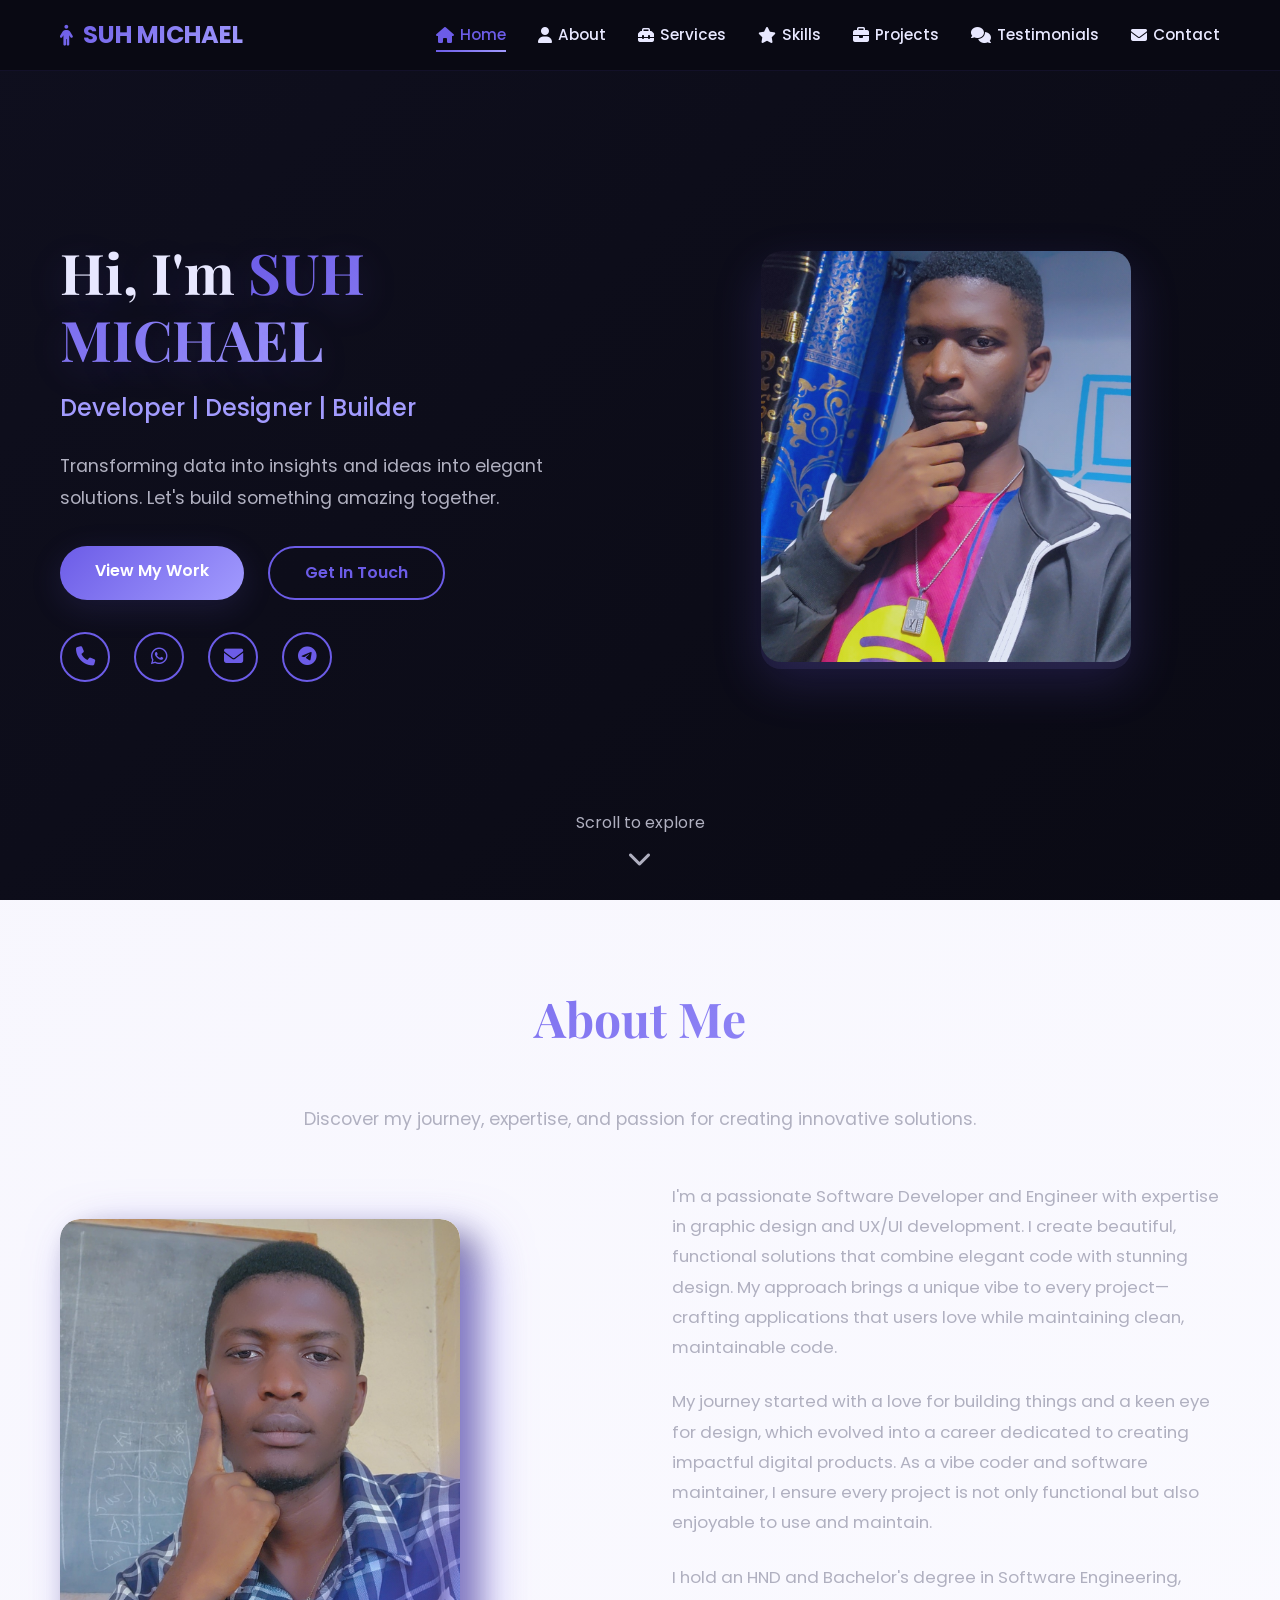
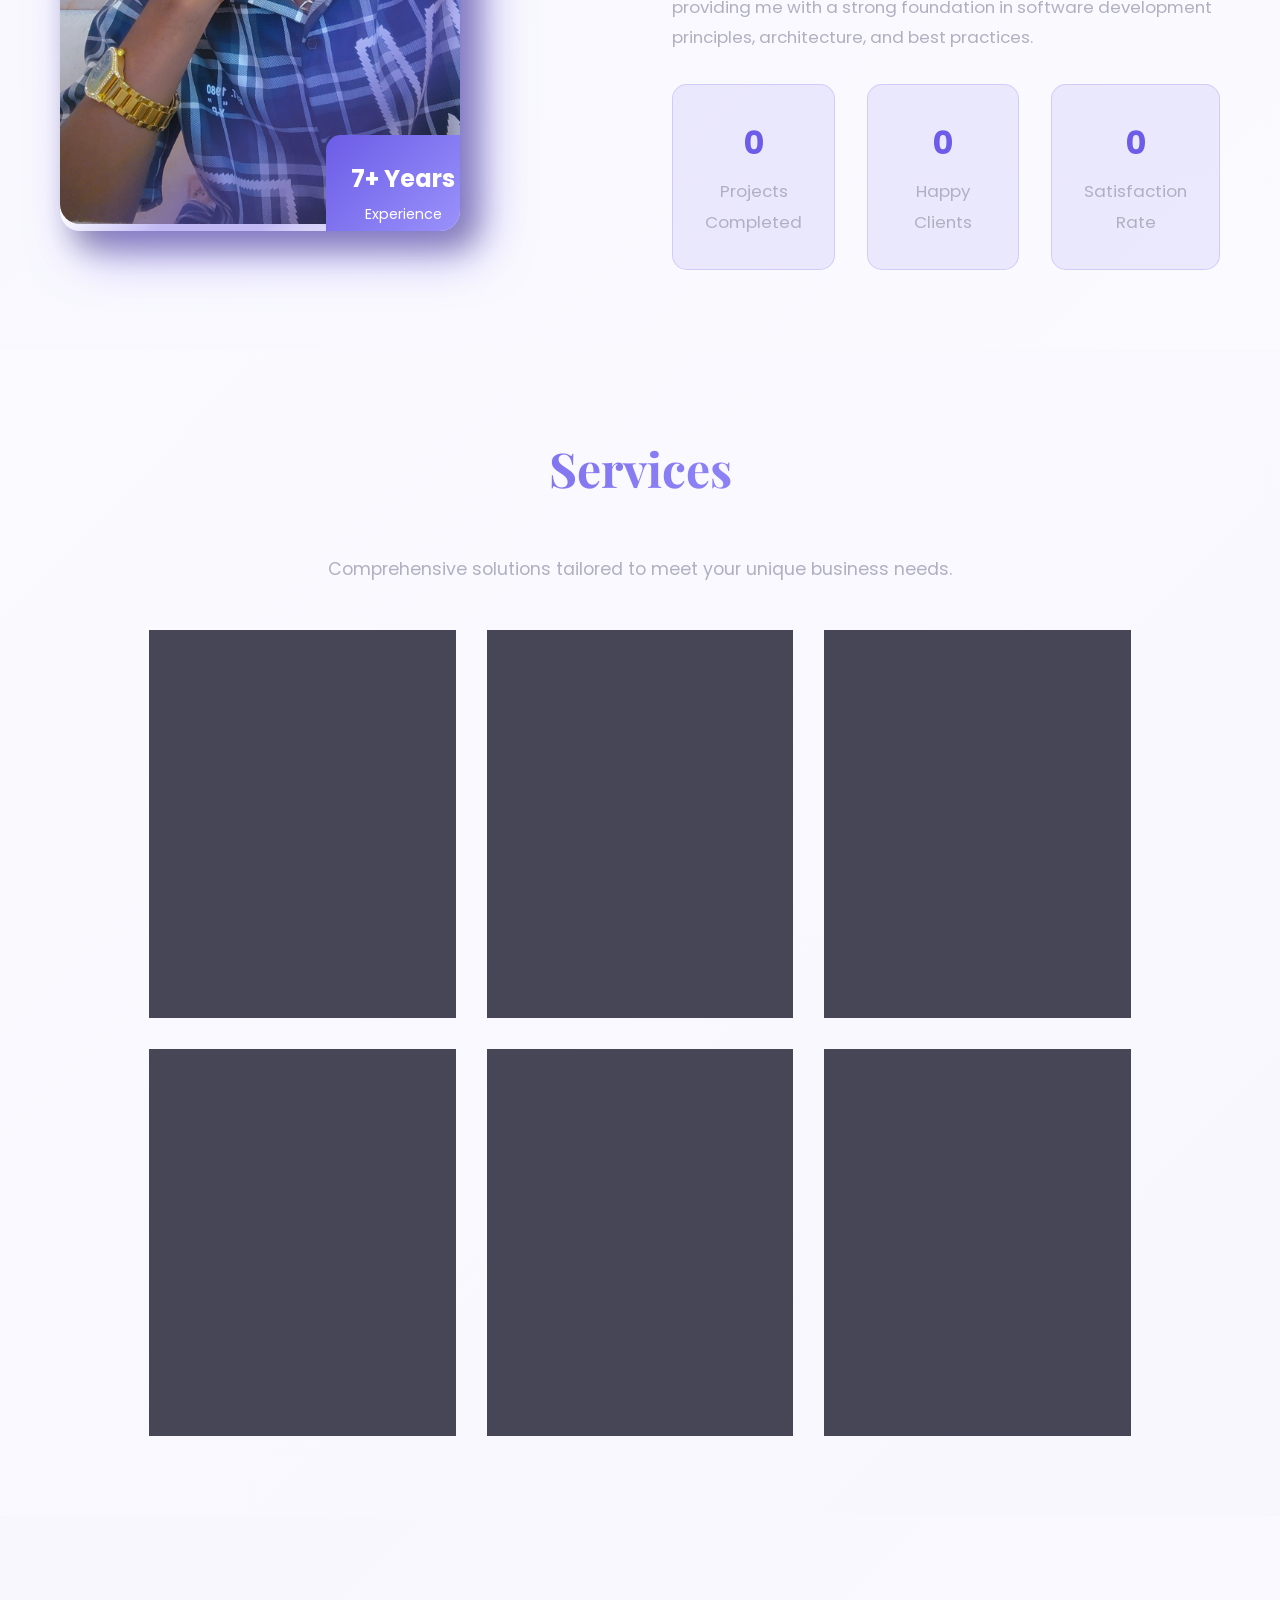
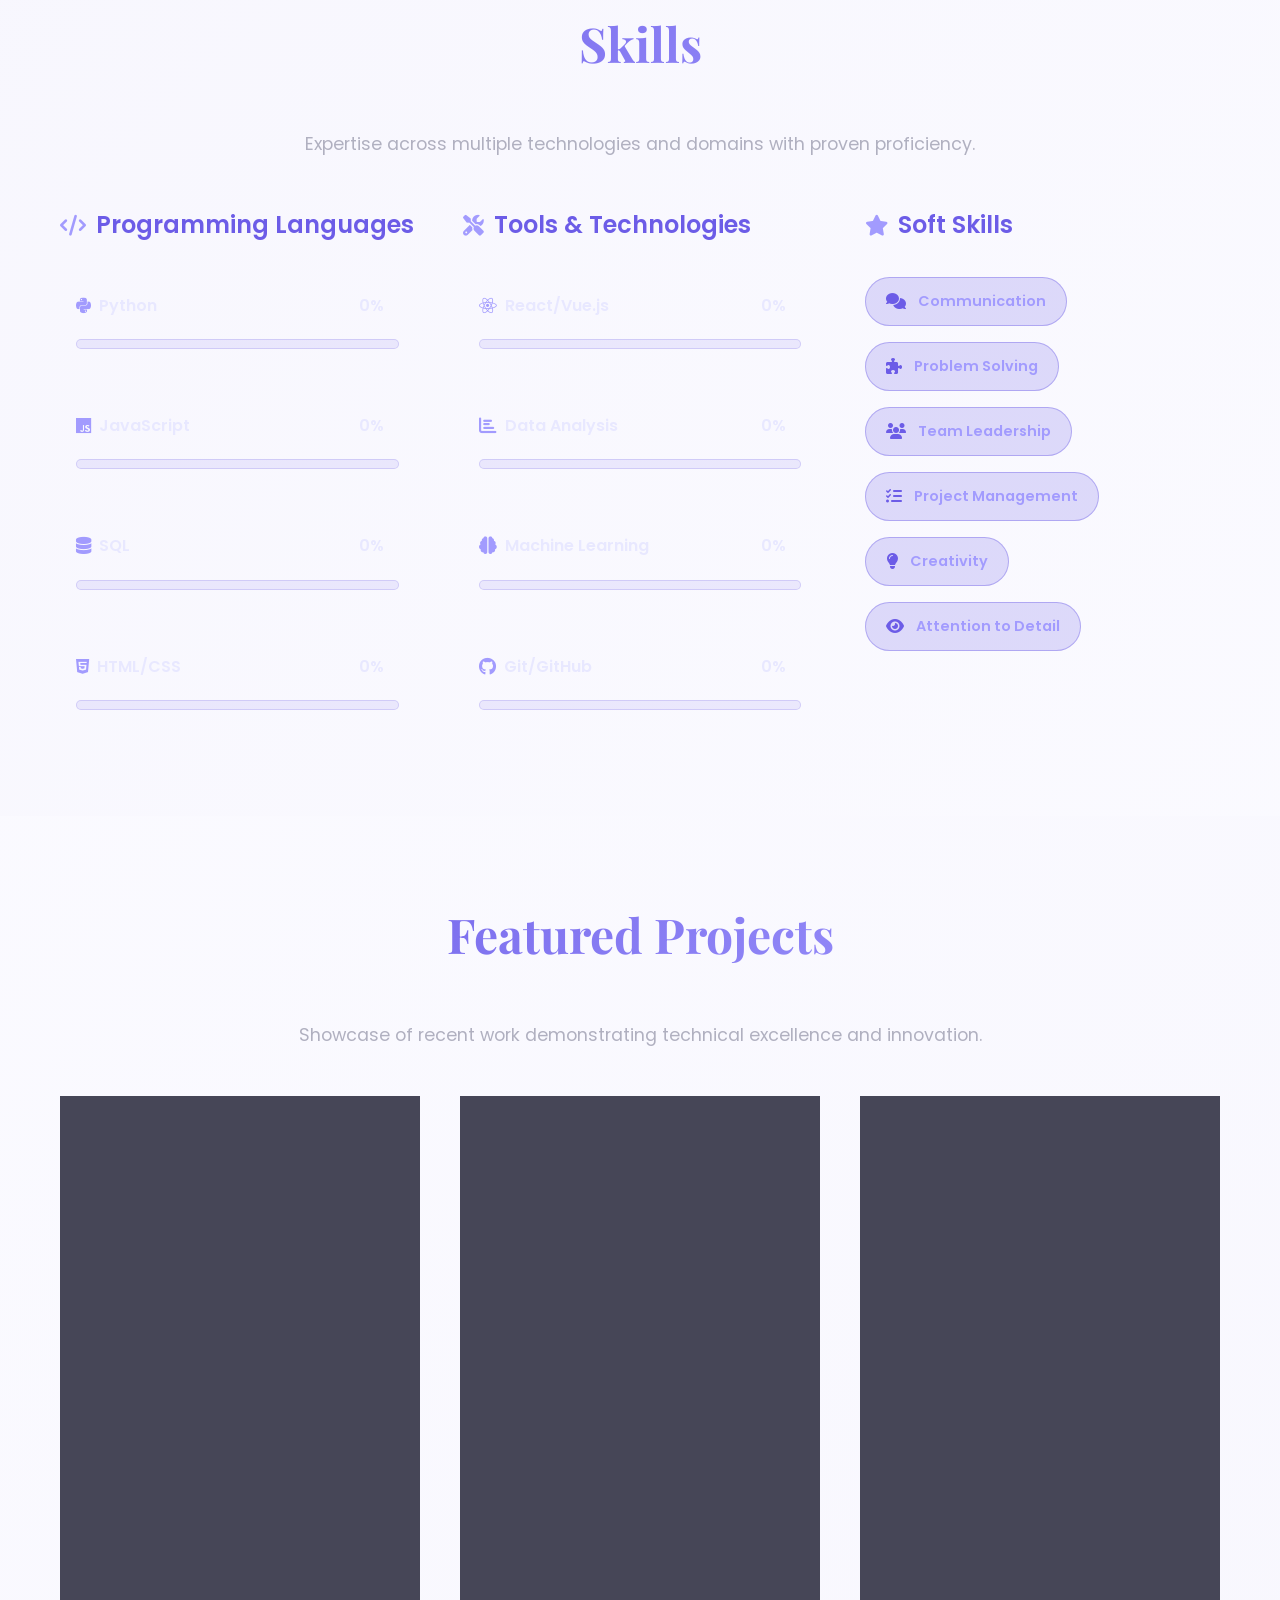
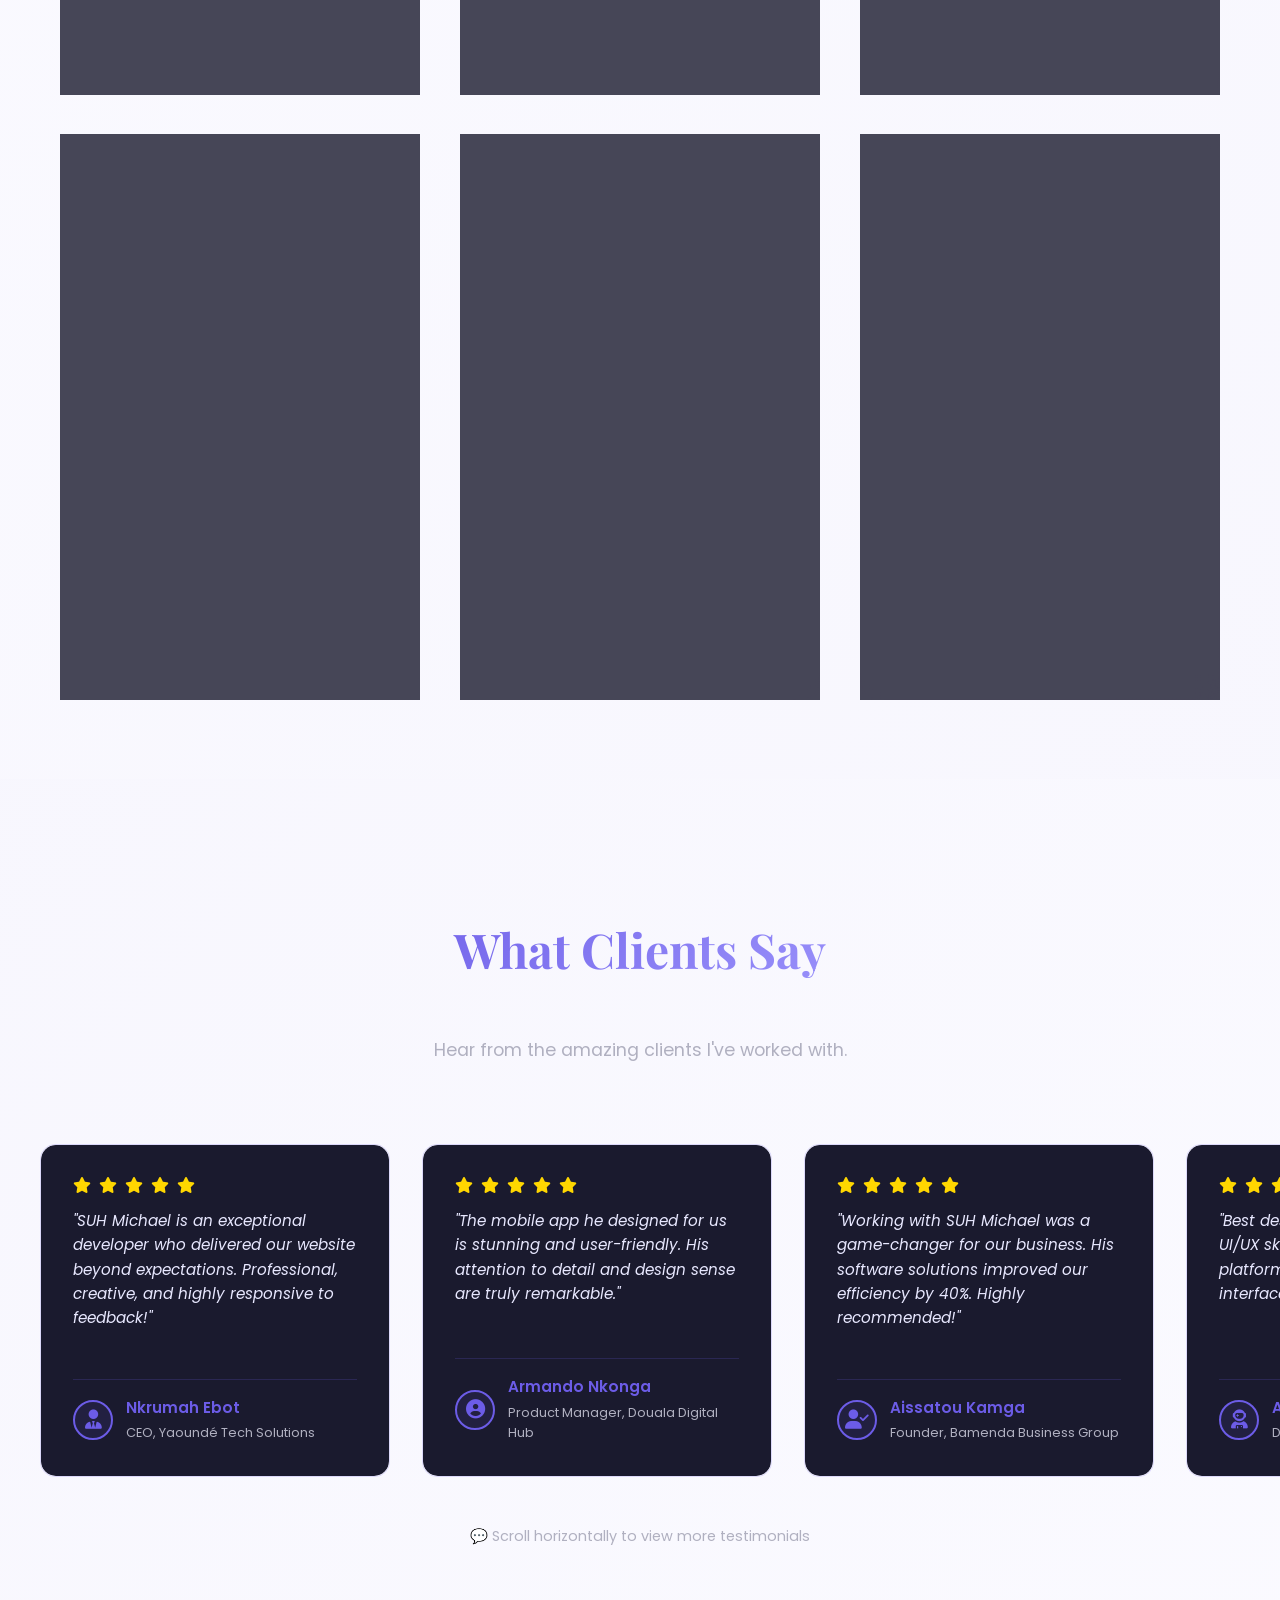
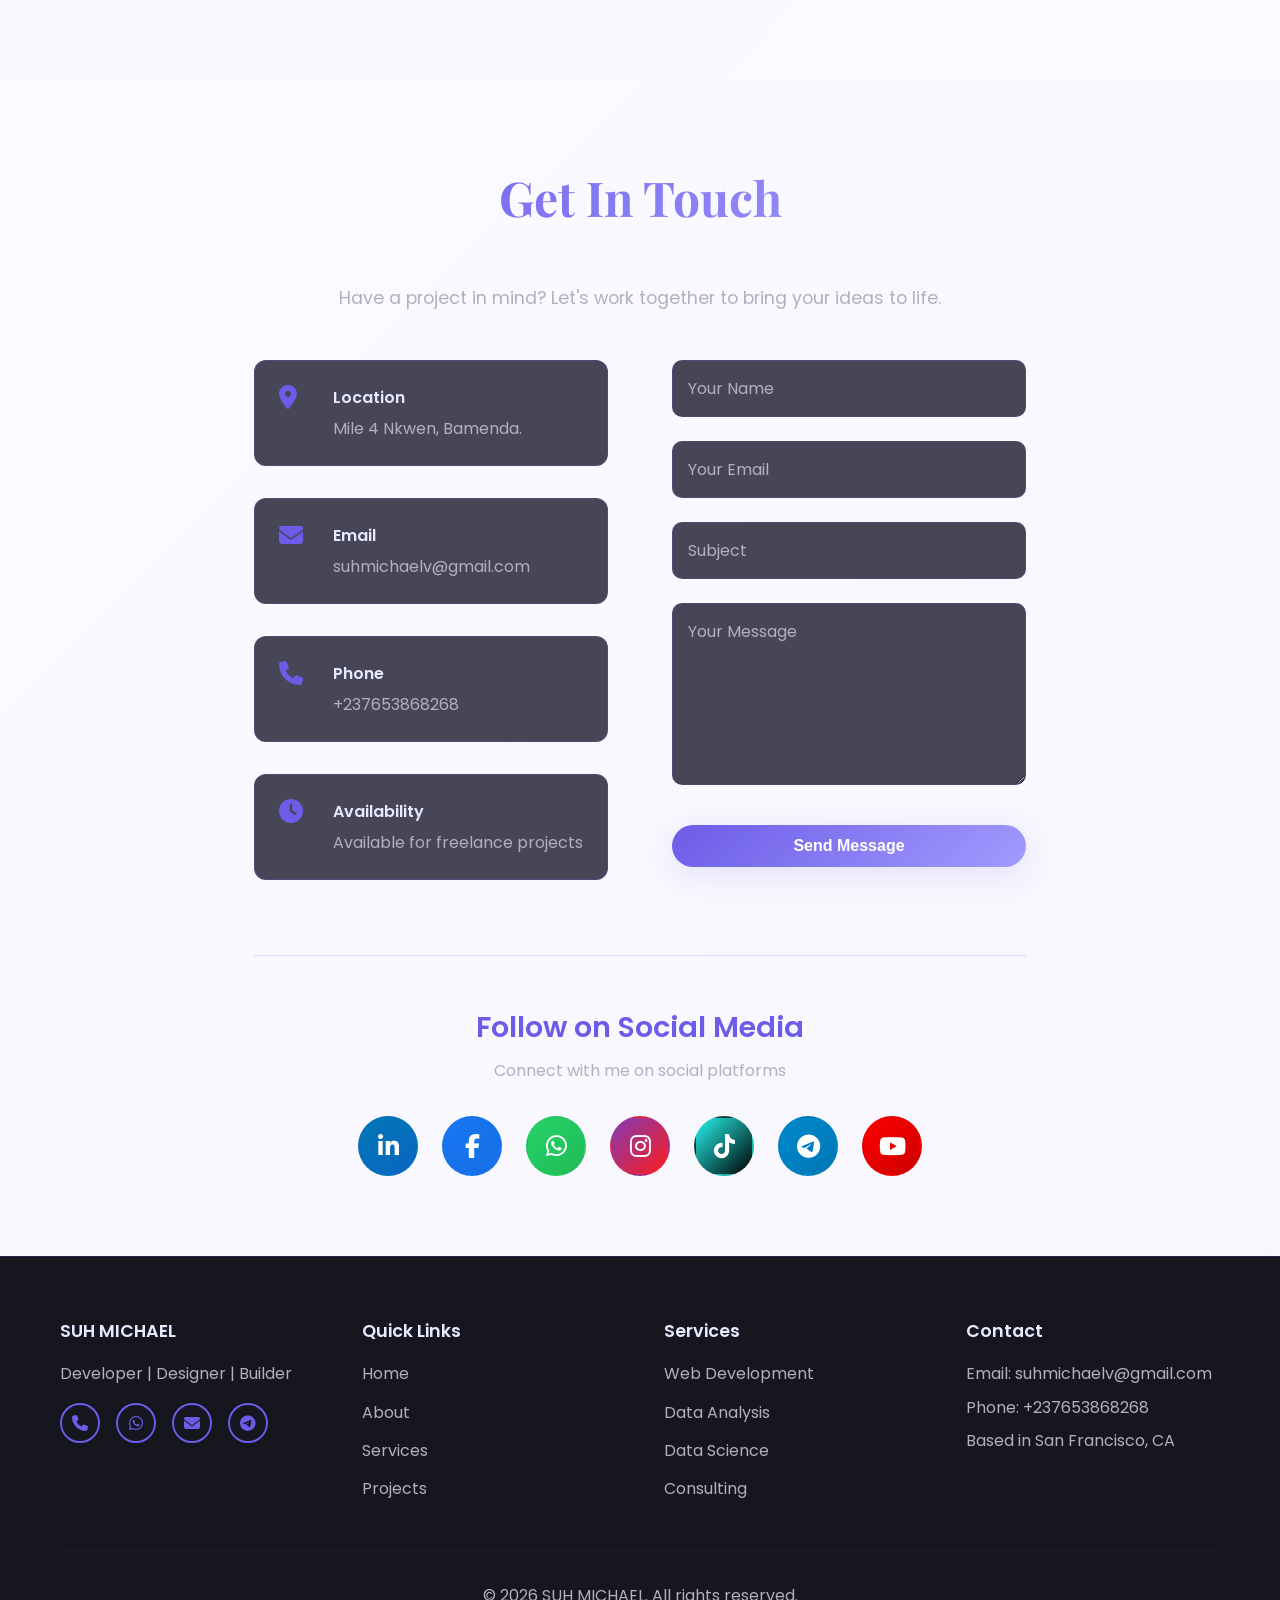
==== index.html @ 358ef42d "first commit" ====
<!DOCTYPE html>
<html lang="en">
<head>
    <meta charset="UTF-8">
    <meta name="viewport" content="width=device-width, initial-scale=1.0">
    <title>SUH MICHAEL - Portfolio</title>
    <link rel="stylesheet" href="styles.css">
    <link href="https://cdnjs.cloudflare.com/ajax/libs/font-awesome/6.4.0/css/all.min.css" rel="stylesheet">
    <link href="https://fonts.googleapis.com/css2?family=Poppins:wght@300;400;500;600;700&family=Playfair+Display:wght@700&display=swap" rel="stylesheet">
    <script src="https://cdn.jsdelivr.net/npm/tsparticles@3.0.0/tsparticles.bundle.min.js"></script>
</head>
<body>
    <!-- Page Loader -->
    <div class="page-loader" id="pageLoader">
        <div class="loader-content">
            <div class="spinner"></div>
            <p>SUH Michael's Portfolio</p>
        </div>
    </div>

    <!-- Navigation -->
    <nav class="navbar">
        <div class="nav-container">
            <div class="nav-logo">
                <a href="#home"><i class="fas fa-person"></i> SUH MICHAEL</a>
            </div>
            <ul class="nav-menu" id="navMenu">
                <li><a href="#home" class="nav-link active" data-section="home"><i class="fas fa-home"></i> Home</a></li>
                <li><a href="#about" class="nav-link" data-section="about"><i class="fas fa-user"></i> About</a></li>
                <li><a href="#services" class="nav-link" data-section="services"><i class="fas fa-toolbox"></i> Services</a></li>
                <li><a href="#skills" class="nav-link" data-section="skills"><i class="fas fa-star"></i> Skills</a></li>
                <li><a href="#projects" class="nav-link" data-section="projects"><i class="fas fa-briefcase"></i> Projects</a></li>
                <li><a href="#testimonials" class="nav-link" data-section="testimonials"><i class="fas fa-comments"></i> Testimonials</a></li>
                <li><a href="#contact" class="nav-link" data-section="contact"><i class="fas fa-envelope"></i> Contact</a></li>
            </ul>
            <div class="hamburger" id="hamburger">
                <span></span>
                <span></span>
                <span></span>
            </div>
        </div>
    </nav>

    <!-- Hero Section -->
    <section id="home" class="hero">
        <div id="tsparticles" class="particles"></div>
        <div class="hero-content">
            <div class="hero-text fade-in">
                <h1 class="hero-title">Hi, I'm <span class="gradient-text">SUH MICHAEL</span></h1>
                <p class="hero-subtitle">Developer | Designer | Builder</p>
                <p class="hero-description">
                    Transforming data into insights and ideas into elegant solutions. Let's build something amazing together.
                </p>
                <div class="hero-buttons">
                    <a href="#projects" class="btn btn-primary">View My Work</a>
                    <a href="#contact" class="btn btn-secondary">Get In Touch</a>
                </div>
                <div class="social-links fade-in-up">
                    <a href="tel:+237653868268" class="social-icon" title="Call"><i class="fas fa-phone"></i></a>
                    <a href="https://wa.me/237653868268" class="social-icon" title="WhatsApp"><i class="fab fa-whatsapp"></i></a>
                    <a href="mailto:suhmichaelv@gmail.com" class="social-icon" title="Email"><i class="fas fa-envelope"></i></a>
                    <a href="https://t.me/cassie" class="social-icon" title="Telegram"><i class="fab fa-telegram-plane"></i></a>
                </div>
            </div>
            <div class="hero-image fade-in">
                <div class="image-wrapper">
                    <img src="img/hero1.jpg" alt="Suh Michael">
                    <div class="image-overlay"></div>
                </div>
            </div>
        </div>
        <div class="scroll-indicator">
            <span>Scroll to explore</span>
            <i class="fas fa-chevron-down"></i>
        </div>
    </section>

    <!-- About Section -->
    <section id="about" class="about">
        <div class="container">
            <h2 class="section-title">About Me</h2>
            <p class="section-subtitle">Discover my journey, expertise, and passion for creating innovative solutions.</p>
            <div class="about-content">
                <div class="about-image fade-in-up">
                    <img src="img/about.jpg" alt="About Suh Michael">
                    <div class="image-badge">
                        <span>7+ Years</span>
                        <p>Experience</p>
                    </div>
                </div>
                <div class="about-text fade-in-up">
                    <p>
                        I'm a passionate Software Developer and Engineer with expertise in graphic design and UX/UI development. 
                        I create beautiful, functional solutions that combine elegant code with stunning design. My approach brings 
                        a unique vibe to every project—crafting applications that users love while maintaining clean, maintainable code.
                    </p>
                    <p>
                        My journey started with a love for building things and a keen eye for design, which evolved into a career 
                        dedicated to creating impactful digital products. As a vibe coder and software maintainer, I ensure every 
                        project is not only functional but also enjoyable to use and maintain.
                    </p>
                    <p>
                        I hold an HND and Bachelor's degree in Software Engineering, providing me with a strong foundation in software development principles, architecture, and best practices.
                    </p>
                    <div class="about-stats">
                        <div class="stat">
                            <h3 class="stat-counter" data-target="50">0</h3>
                            <p>Projects Completed</p>
                        </div>
                        <div class="stat">
                            <h3 class="stat-counter" data-target="30">0</h3>
                            <p>Happy Clients</p>
                        </div>
                        <div class="stat">
                            <h3 class="stat-counter" data-target="100">0</h3>
                            <p>Satisfaction Rate</p>
                        </div>
                    </div>
                </div>
            </div>
        </div>
    </section>

    <!-- Services Section -->
    <section id="services" class="services">
        <div class="container">
            <h2 class="section-title">Services</h2>
            <p class="section-subtitle">Comprehensive solutions tailored to meet your unique business needs.</p>
            <div class="services-grid">
                <div class="service-card fade-in-up">
                    <div class="service-icon">
                        <i class="fas fa-code"></i>
                    </div>
                    <h3>Website Development</h3>
                    <p>Creating responsive, modern websites and web applications with the latest technologies and best practices.</p>
                </div>
                <div class="service-card fade-in-up">
                    <div class="service-icon">
                        <i class="fas fa-desktop"></i>
                    </div>
                    <h3>PC App Development</h3>
                    <p>Building powerful desktop applications for Windows, Mac, and Linux platforms with seamless performance.</p>
                </div>
                <div class="service-card fade-in-up">
                    <div class="service-icon">
                        <i class="fas fa-palette"></i>
                    </div>
                    <h3>Graphic Design</h3>
                    <p>Creating visually stunning graphics, logos, and design assets that bring your brand to life.</p>
                </div>
                <div class="service-card fade-in-up">
                    <div class="service-icon">
                        <i class="fas fa-mobile-alt"></i>
                    </div>
                    <h3>Mobile App Development</h3>
                    <p>Developing intuitive mobile applications for iOS and Android platforms.</p>
                </div>
                <div class="service-card fade-in-up">
                    <div class="service-icon">
                        <i class="fas fa-palette"></i>
                    </div>
                    <h3>UI/UX Design</h3>
                    <p>Designing beautiful and user-centered interfaces that enhance user experience.</p>
                </div>
                <div class="service-card fade-in-up">
                    <div class="service-icon">
                        <i class="fas fa-tools"></i>
                    </div>
                    <h3>Software Testing & Maintainance</h3>
                    <p>Ensuring code quality through comprehensive testing and providing ongoing maintenance and consulting services.</p>
                </div>
            </div>
        </div>
    </section>

    <!-- Skills Section -->
    <section id="skills" class="skills">
        <div class="container">
            <h2 class="section-title">Skills</h2>
            <p class="section-subtitle">Expertise across multiple technologies and domains with proven proficiency.</p>
            <div class="skills-content">
                <div class="skills-column fade-in-up">
                    <h3><i class="fas fa-code"></i> Programming Languages</h3>
                    <div class="skills-list">
                        <div class="skill-item">
                            <div class="skill-header">
                                <span><i class="fab fa-python"></i> Python</span>
                                <span class="skill-percentage">0%</span>
                            </div>
                            <div class="skill-bar">
                                <div class="skill-progress" data-percentage="95"></div>
                            </div>
                        </div>
                        <div class="skill-item">
                            <div class="skill-header">
                                <span><i class="fab fa-js"></i> JavaScript</span>
                                <span class="skill-percentage">0%</span>
                            </div>
                            <div class="skill-bar">
                                <div class="skill-progress" data-percentage="90"></div>
                            </div>
                        </div>
                        <div class="skill-item">
                            <div class="skill-header">
                                <span><i class="fas fa-database"></i> SQL</span>
                                <span class="skill-percentage">0%</span>
                            </div>
                            <div class="skill-bar">
                                <div class="skill-progress" data-percentage="92"></div>
                            </div>
                        </div>
                        <div class="skill-item">
                            <div class="skill-header">
                                <span><i class="fab fa-html5"></i> HTML/CSS</span>
                                <span class="skill-percentage">0%</span>
                            </div>
                            <div class="skill-bar">
                                <div class="skill-progress" data-percentage="98"></div>
                            </div>
                        </div>
                    </div>
                </div>
                <div class="skills-column fade-in-up">
                    <h3><i class="fas fa-tools"></i> Tools & Technologies</h3>
                    <div class="skills-list">
                        <div class="skill-item">
                            <div class="skill-header">
                                <span><i class="fab fa-react"></i> React/Vue.js</span>
                                <span class="skill-percentage">0%</span>
                            </div>
                            <div class="skill-bar">
                                <div class="skill-progress" data-percentage="88"></div>
                            </div>
                        </div>
                        <div class="skill-item">
                            <div class="skill-header">
                                <span><i class="fas fa-chart-bar"></i> Data Analysis</span>
                                <span class="skill-percentage">0%</span>
                            </div>
                            <div class="skill-bar">
                                <div class="skill-progress" data-percentage="93"></div>
                            </div>
                        </div>
                        <div class="skill-item">
                            <div class="skill-header">
                                <span><i class="fas fa-brain"></i> Machine Learning</span>
                                <span class="skill-percentage">0%</span>
                            </div>
                            <div class="skill-bar">
                                <div class="skill-progress" data-percentage="85"></div>
                            </div>
                        </div>
                        <div class="skill-item">
                            <div class="skill-header">
                                <span><i class="fab fa-github"></i> Git/GitHub</span>
                                <span class="skill-percentage">0%</span>
                            </div>
                            <div class="skill-bar">
                                <div class="skill-progress" data-percentage="94"></div>
                            </div>
                        </div>
                    </div>
                </div>
                <div class="skills-column fade-in-up">
                    <h3><i class="fas fa-star"></i> Soft Skills</h3>
                    <div class="skills-badges">
                        <span class="skill-badge"><i class="fas fa-comments"></i> Communication</span>
                        <span class="skill-badge"><i class="fas fa-puzzle-piece"></i> Problem Solving</span>
                        <span class="skill-badge"><i class="fas fa-users"></i> Team Leadership</span>
                        <span class="skill-badge"><i class="fas fa-tasks"></i> Project Management</span>
                        <span class="skill-badge"><i class="fas fa-lightbulb"></i> Creativity</span>
                        <span class="skill-badge"><i class="fas fa-eye"></i> Attention to Detail</span>
                    </div>
                </div>
            </div>
        </div>
    </section>

    <!-- Projects Section -->
    <section id="projects" class="projects">
        <div class="container">
            <h2 class="section-title">Featured Projects</h2>
            <p class="section-subtitle">Showcase of recent work demonstrating technical excellence and innovation.</p>
            <div class="projects-grid">
                <div class="project-card fade-in-up">
                    <div class="project-image">
                        <img src="https://images.unsplash.com/photo-1517694712202-14dd9538aa97?w=600&h=400&fit=crop" alt="Project 1">

                    </div>
                    <div class="project-info">
                        <h3>Timeless Images Photography</h3>
                        <p>Professional photography portfolio website with dynamic gallery and booking system</p>
                        <div class="project-tags">
                            <span class="tag">HTML</span>
                            <span class="tag">Bootstrap CSS</span>
                            <span class="tag">Ajax</span>
                        </div>
                        <a href="https://timelessimages.org" target="_blank" class="project-link">Visit Website →</a>
                    </div>
                </div>
                <div class="project-card fade-in-up">
                    <div class="project-image">
                        <img src="https://images.unsplash.com/photo-1551288049-bebda4e38f71?w=600&h=400&fit=crop" alt="Project 2">

                    </div>
                    <div class="project-info">
                        <h3>University Management System</h3>
                        <p>Comprehensive management system for university operations and student administration</p>
                        <div class="project-tags">
                            <span class="tag">HTML</span>
                            <span class="tag">Tailwind CSS</span>
                            <span class="tag">PHP</span>
                            <span class="tag">Node.JS</span>
                        </div>
                        <a href="https://fonab-ms.kesug.com" target="_blank" class="project-link">View System →</a>
                    </div>
                </div>
                <div class="project-card fade-in-up">
                    <div class="project-image">
                        <img src="https://images.unsplash.com/photo-1519389950473-47ba0277781c?w=600&h=400&fit=crop" alt="Project 3">

                    </div>
                    <div class="project-info">
                        <h3>School Online Report Card System</h3>
                        <p>Digital report card platform enabling schools to manage and distribute student grades online</p>
                        <div class="project-tags">
                            <span class="tag">Laravel</span>
                            <span class="tag">Tailwind CSS</span>
                            <span class="tag">Livewire</span>
                        </div>
                        <a href="https://fonab-rs.kesug.com" target="_blank" class="project-link">Access System →</a>
                    </div>
                </div>
                <div class="project-card fade-in-up">
                    <div class="project-image">
                        <img src="https://images.unsplash.com/photo-1523580494863-6f3031224c94?w=600&h=400&fit=crop" alt="Project 4">
                    </div>
                    <div class="project-info">
                        <h3>University Website</h3>
                        <p>Modern university website with student portal, course management, and event updates</p>
                        <div class="project-tags">
                            <span class="tag">Next.JS</span>
                            <span class="tag">Tailwind CSS</span>
                            <span class="tag">ShadCN UI</span>
                        </div>
                        <a href="https://fonab.cm/university" target="_blank" class="project-link">View Website →</a>
                    </div>
                </div>
                <div class="project-card fade-in-up">
                    <div class="project-image">
                        <img src="https://images.unsplash.com/photo-1499750310107-5fef28a66643?w=600&h=400&fit=crop" alt="Project 5">
                    </div>
                    <div class="project-info">
                        <h3>Blog Website</h3>
                        <p>Content management platform with dynamic blog posts, categories, and user engagement features</p>
                        <div class="project-tags">
                            <span class="tag">Next.JS</span>
                            <span class="tag">Tailwind CSS</span>
                            <span class="tag">ShadUI</span>
                            <span class="tag">MongoDB</span>
                        </div>
                        <a href="https://237palava.vercel.app" target="_blank" class="project-link">Read Blog →</a>
                    </div>
                </div>
                <div class="project-card fade-in-up">
                    <div class="project-image">
                        <img src="https://images.unsplash.com/photo-1558618666-fcd25c85cd64?w=600&h=400&fit=crop" alt="Project 6">
                    </div>
                    <div class="project-info">
                        <h3>Brewery Website</h3>
                        <p>Premium brewery brand showcase with product catalog, location finder, and online ordering</p>
                        <div class="project-tags">
                            <span class="tag">Next.JS</span>
                            <span class="tag">Tailwind CSS</span>
                            <span class="tag">ShadCN UI</span>
                        </div>
                        <a href="https://fonab.cm/brewery" target="_blank" class="project-link">Explore Brewery →</a>
                    </div>
                </div>
            </div>
        </div>
    </section>

    <!-- Testimonials Section -->
    <section id="testimonials" class="testimonials">
        <div class="container">
            <h2 class="section-title">What Clients Say</h2>
            <p class="section-subtitle">Hear from the amazing clients I've worked with.</p>
            <div class="testimonials-scroll-container">
                <div class="testimonials-scroll-wrapper">
                    <!-- TESTIMONIAL 1: Sarah Johnson -->
                    <div class="testimonial-item fade-in-up">
                        <div class="testimonial-card">
                            <div class="stars">
                                <i class="fas fa-star"></i>
                                <i class="fas fa-star"></i>
                                <i class="fas fa-star"></i>
                                <i class="fas fa-star"></i>
                                <i class="fas fa-star"></i>
                            </div>
                            <p class="testimonial-text">"SUH Michael is an exceptional developer who delivered our website beyond expectations. Professional, creative, and highly responsive to feedback!"</p>
                            <div class="testimonial-author">
                                <i class="fas fa-user-tie"></i>
                                <div class="author-info">
                                    <h4>Nkrumah Ebot</h4>
                                    <p>CEO, Yaoundé Tech Solutions</p>
                                </div>
                            </div>
                        </div>
                    </div>
                    <!-- TESTIMONIAL 2: Michael Chen -->
                    <div class="testimonial-item fade-in-up">
                        <div class="testimonial-card">
                            <div class="stars">
                                <i class="fas fa-star"></i>
                                <i class="fas fa-star"></i>
                                <i class="fas fa-star"></i>
                                <i class="fas fa-star"></i>
                                <i class="fas fa-star"></i>
                            </div>
                            <p class="testimonial-text">"The mobile app he designed for us is stunning and user-friendly. His attention to detail and design sense are truly remarkable."</p>
                            <div class="testimonial-author">
                                <i class="fas fa-user-circle"></i>
                                <div class="author-info">
                                    <h4>Armando Nkonga</h4>
                                    <p>Product Manager, Douala Digital Hub</p>
                                </div>
                            </div>
                        </div>
                    </div>
                    <!-- TESTIMONIAL 3: Emma Rodriguez -->
                    <div class="testimonial-item fade-in-up">
                        <div class="testimonial-card">
                            <div class="stars">
                                <i class="fas fa-star"></i>
                                <i class="fas fa-star"></i>
                                <i class="fas fa-star"></i>
                                <i class="fas fa-star"></i>
                                <i class="fas fa-star"></i>
                            </div>
                            <p class="testimonial-text">"Working with SUH Michael was a game-changer for our business. His software solutions improved our efficiency by 40%. Highly recommended!"</p>
                            <div class="testimonial-author">
                                <i class="fas fa-user-check"></i>
                                <div class="author-info">
                                    <h4>Aissatou Kamga</h4>
                                    <p>Founder, Bamenda Business Group</p>
                                </div>
                            </div>
                        </div>
                    </div>
                    <!-- TESTIMONIAL 4: James Williams -->
                    <div class="testimonial-item fade-in-up">
                        <div class="testimonial-card">
                            <div class="stars">
                                <i class="fas fa-star"></i>
                                <i class="fas fa-star"></i>
                                <i class="fas fa-star"></i>
                                <i class="fas fa-star"></i>
                                <i class="fas fa-star"></i>
                            </div>
                            <p class="testimonial-text">"Best designer I've worked with! His UI/UX skills transformed our platform. Our users love the new interface. Absolutely fantastic work!"</p>
                            <div class="testimonial-author">
                                <i class="fas fa-user-astronaut"></i>
                                <div class="author-info">
                                    <h4>Achille Njofang</h4>
                                    <p>Director, Cameroon Design Studios</p>
                                </div>
                            </div>
                        </div>
                    </div>
                    <!-- TESTIMONIAL 5: Lisa Anderson -->
                    <div class="testimonial-item fade-in-up">
                        <div class="testimonial-card">
                            <div class="stars">
                                <i class="fas fa-star"></i>
                                <i class="fas fa-star"></i>
                                <i class="fas fa-star"></i>
                                <i class="fas fa-star"></i>
                                <i class="fas fa-star"></i>
                            </div>
                            <p class="testimonial-text">"SUH Michael's expertise in PC application development is unmatched. He built a complex desktop application for us with clean code and excellent performance. Truly impressive!"</p>
                            <div class="testimonial-author">
                                <i class="fas fa-user-graduate"></i>
                                <div class="author-info">
                                    <h4>Emilie Talla</h4>
                                    <p>CTO, Buea Innovation Labs</p>
                                </div>
                            </div>
                        </div>
                    </div>
                </div>
            </div>
            <p class="testimonials-hint">💬 Scroll horizontally to view more testimonials</p>
        </div>
    </section>

    <!-- Contact Section -->
    <section id="contact" class="contact">
        <div class="container">
            <h2 class="section-title">Get In Touch</h2>
            <p class="section-subtitle">Have a project in mind? Let's work together to bring your ideas to life.</p>
            
            <div class="contact-content">
                <div class="contact-info fade-in-up">
                    <div class="contact-item">
                        <i class="fas fa-map-marker-alt"></i>
                        <div>
                            <h4>Location</h4>
                            <p>Mile 4 Nkwen, Bamenda.</p>
                        </div>
                    </div>
                    <div class="contact-item">
                        <i class="fas fa-envelope"></i>
                        <div>
                            <h4>Email</h4>
                            <p>suhmichaelv@gmail.com</p>
                        </div>
                    </div>
                    <div class="contact-item">
                        <i class="fas fa-phone"></i>
                        <div>
                            <h4>Phone</h4>
                            <p>+237653868268</p>
                        </div>
                    </div>
                    <div class="contact-item">
                        <i class="fas fa-clock"></i>
                        <div>
                            <h4>Availability</h4>
                            <p>Available for freelance projects</p>
                        </div>
                    </div>
                </div>
                <form class="contact-form fade-in-up" id="contactForm" action="https://formspree.io/f/mlgpzpol" method="POST">
                    <div class="form-group">
                        <input type="text" name="name" placeholder="Your Name" required>
                    </div>
                    <div class="form-group">
                        <input type="email" name="email" placeholder="Your Email" required>
                    </div>
                    <div class="form-group">
                        <input type="text" name="subject" placeholder="Subject" required>
                    </div>
                    <div class="form-group">
                        <textarea name="message" placeholder="Your Message" rows="6" required></textarea>
                    </div>
                    <button type="submit" class="btn btn-primary" id="contactBtn">Send Message</button>
                    <p id="form-status"></p>
                </form>
            </div>
            
            <!-- Follow on Social Media Section -->
            <div class="social-media-section">
                <h3>Follow on Social Media</h3>
                <p>Connect with me on social platforms</p>
                <div class="social-media-icons">
                    <a href="#" class="social-media-link linkedin" title="LinkedIn">
                        <i class="fab fa-linkedin-in"></i>
                    </a>
                    <a href="#" class="social-media-link facebook" title="Facebook">
                        <i class="fab fa-facebook-f"></i>
                    </a>
                    <a href="#" class="social-media-link whatsapp" title="WhatsApp">
                        <i class="fab fa-whatsapp"></i>
                    </a>
                    <a href="#" class="social-media-link instagram" title="Instagram">
                        <i class="fab fa-instagram"></i>
                    </a>
                    <a href="#" class="social-media-link tiktok" title="TikTok">
                        <i class="fab fa-tiktok"></i>
                    </a>
                    <a href="#" class="social-media-link telegram" title="Telegram">
                        <i class="fab fa-telegram-plane"></i>
                    </a>
                    <a href="#" class="social-media-link youtube" title="YouTube">
                        <i class="fab fa-youtube"></i>
                    </a>
                </div>
            </div>
        </div>
    </section>

    <!-- Footer -->
    <footer class="footer">
        <div class="container">
            <div class="footer-content">
                <div class="footer-section fade-in-up">
                    <h4>SUH MICHAEL</h4>
                    <p>Developer | Designer | Builder</p>
                    <div class="footer-socials">
                        <a href="tel:+237653868268" title="Call"><i class="fas fa-phone"></i></a>
                        <a href="https://wa.me/237653868268" title="WhatsApp"><i class="fab fa-whatsapp"></i></a>
                        <a href="mailto:suhmichaelv@gmail.com" title="Email"><i class="fas fa-envelope"></i></a>
                        <a href="https://t.me/cassie" title="Telegram"><i class="fab fa-telegram-plane"></i></a>
                    </div>
                </div>
                <div class="footer-section fade-in-up">
                    <h4>Quick Links</h4>
                    <ul>
                        <li><a href="#home">Home</a></li>
                        <li><a href="#about">About</a></li>
                        <li><a href="#services">Services</a></li>
                        <li><a href="#projects">Projects</a></li>
                    </ul>
                </div>
                <div class="footer-section fade-in-up">
                    <h4>Services</h4>
                    <ul>
                        <li><a href="#services">Web Development</a></li>
                        <li><a href="#services">Data Analysis</a></li>
                        <li><a href="#services">Data Science</a></li>
                        <li><a href="#services">Consulting</a></li>
                    </ul>
                </div>
                <div class="footer-section fade-in-up">
                    <h4>Contact</h4>
                    <p>Email: suhmichaelv@gmail.com</p>
                    <p>Phone: +237653868268</p>
                    <p>Based in San Francisco, CA</p>
                </div>
            </div>
            <div class="footer-bottom">
                <p>&copy; 2026 SUH MICHAEL. All rights reserved.</p>
            </div>
        </div>
    </footer>

    <script src="scripts.js"></script>
</body>
</html>
---- styles.css ----
/* ===== ROOT VARIABLES ===== */
:root {
    --primary-blue: #6C5CE7;
    --light-blue: #A29BFE;
    --accent-pink: #FD79A8;
    --dark-bg: #0F0F1E;
    --darker-bg: #0A0A14;
    --card-bg: #1A1A2E;
    --text-light: #E8E8FF;
    --text-muted: #B0B0C0;
    --white: #FFFFFF;
    --gradient: linear-gradient(135deg, #6C5CE7, #A29BFE);
    --gradient-hover: linear-gradient(135deg, #A29BFE, #6C5CE7);
    --shadow-sm: 0 2px 8px rgba(108, 92, 231, 0.1);
    --shadow-md: 0 8px 32px rgba(108, 92, 231, 0.15);
    --shadow-lg: 0 20px 50px rgba(108, 92, 231, 0.2);
}

/* ===== RESET AND BASE STYLES ===== */
* {
    margin: 0;
    padding: 0;
    box-sizing: border-box;
}

html {
    scroll-behavior: smooth;
}

body {
    font-family: 'Poppins', sans-serif;
    background: linear-gradient(135deg, var(--dark-bg) 0%, var(--darker-bg) 100%);
    color: var(--text-light);
    line-height: 1.6;
    overflow-x: hidden;
    background-attachment: fixed;
}

/* ===== PAGE LOADER ===== */
.page-loader {
    position: fixed;
    top: 0;
    left: 0;
    width: 100%;
    height: 100%;
    background: linear-gradient(135deg, var(--dark-bg) 0%, var(--darker-bg) 100%);
    display: flex;
    justify-content: center;
    align-items: center;
    z-index: 9999;
    animation: fadeOutLoader 0.8s ease-out 2.5s forwards;
}

.loader-content {
    text-align: center;
}

.spinner {
    width: 60px;
    height: 60px;
    border: 4px solid rgba(108, 92, 231, 0.2);
    border-top: 4px solid var(--primary-blue);
    border-radius: 50%;
    animation: spinnerRotate 1s linear infinite;
    margin: 0 auto 20px;
}

@keyframes spinnerRotate {
    0% { transform: rotate(0deg); }
    100% { transform: rotate(360deg); }
}

.loader-content p {
    font-size: 1.5rem;
    font-weight: 600;
    background: var(--gradient);
    -webkit-background-clip: text;
    -webkit-text-fill-color: transparent;
    background-clip: text;
    animation: pulse 2s ease-in-out infinite;
}

@keyframes fadeOutLoader {
    to {
        opacity: 0;
        visibility: hidden;
    }
}

@keyframes pulse {
    0%, 100% { opacity: 0.8; }
    50% { opacity: 1; }
}

/* ===== CONTAINER ===== */
.container {
    max-width: 1200px;
    margin: 0 auto;
    padding: 0 20px;
}

/* ===== NAVIGATION ===== */
.navbar {
    position: fixed;
    top: 0;
    width: 100%;
    background: rgba(10, 10, 20, 0.95);
    backdrop-filter: blur(10px);
    border-bottom: 1px solid rgba(108, 92, 231, 0.1);
    z-index: 1000;
    padding: 1rem 0;
    animation: slideDownNav 0.5s ease-out;
}

@keyframes slideDownNav {
    from {
        opacity: 0;
        transform: translateY(-30px);
    }
    to {
        opacity: 1;
        transform: translateY(0);
    }
}

.nav-container {
    max-width: 1200px;
    margin: 0 auto;
    padding: 0 20px;
    display: flex;
    justify-content: space-between;
    align-items: center;
}

.nav-logo a {
    display: flex;
    align-items: center;
    gap: 10px;
    font-size: 1.5rem;
    font-weight: 700;
    background: var(--gradient);
    -webkit-background-clip: text;
    -webkit-text-fill-color: transparent;
    background-clip: text;
    text-decoration: none;
    transition: transform 0.3s ease;
}

.nav-logo a i {
    font-size: 1.3rem;
    transition: transform 0.3s ease;
}

.nav-logo a:hover i {
    transform: rotate(20deg) scale(1.1);
}

.nav-logo a:hover {
    transform: scale(1.05);
}

.nav-menu {
    display: flex;
    list-style: none;
    gap: 2rem;
}

.nav-link {
    color: var(--text-light);
    text-decoration: none;
    font-size: 0.95rem;
    font-weight: 500;
    position: relative;
    transition: color 0.3s ease;
    display: flex;
    align-items: center;
    gap: 6px;
}

.nav-link i {
    font-size: 1rem;
    transition: all 0.3s ease;
}

.nav-link:hover i {
    color: var(--primary-blue);
    transform: translateY(-2px);
}

.nav-link::after {
    content: '';
    position: absolute;
    bottom: -5px;
    left: 0;
    width: 0;
    height: 2px;
    background: var(--gradient);
    transition: width 0.3s ease;
}

.nav-link:hover::after,
.nav-link.active::after {
    width: 100%;
}

.nav-link.active {
    color: var(--primary-blue);
}

.hamburger {
    display: none;
    flex-direction: column;
    cursor: pointer;
}

.hamburger span {
    width: 25px;
    height: 3px;
    background: var(--primary-blue);
    margin: 5px 0;
    transition: 0.3s;
    border-radius: 2px;
}

/* ===== SECTIONS GENERAL ===== */
section {
    padding: 80px 0;
    min-height: 100vh;
    display: flex;
    align-items: center;
}

.section-title {
    font-family: 'Playfair Display', serif;
    font-size: 3rem;
    font-weight: 700;
    text-align: center;
    margin-bottom: 3rem;
    background: var(--gradient);
    -webkit-background-clip: text;
    -webkit-text-fill-color: transparent;
    background-clip: text;
    animation: slideInDown 0.8s ease;
    word-wrap: break-word;
    overflow-wrap: break-word;
}

.section-subtitle {
    text-align: center;
    color: var(--text-muted);
    font-size: 1.1rem;
    margin-bottom: 3rem;
    word-wrap: break-word;
    overflow-wrap: break-word;
}
    animation: fadeIn 0.8s ease;
}

/* ===== ANIMATIONS ===== */
.fade-in {
    animation: fadeIn 0.8s ease-out 0.1s both;
}

.fade-in-up {
    animation: fadeInUp 0.8s ease-out 0.15s both;
}

@keyframes fadeIn {
    from {
        opacity: 0;
    }
    to {
        opacity: 1;
    }
}

@keyframes fadeInUp {
    from {
        opacity: 0;
        transform: translateY(40px);
    }
    to {
        opacity: 1;
        transform: translateY(0);
    }
}

@keyframes fadeInLeft {
    from {
        opacity: 0;
        transform: translateX(-40px);
    }
    to {
        opacity: 1;
        transform: translateX(0);
    }
}

@keyframes fadeInRight {
    from {
        opacity: 0;
        transform: translateX(40px);
    }
    to {
        opacity: 1;
        transform: translateX(0);
    }
}

@keyframes slideInDown {
    from {
        opacity: 0;
        transform: translateY(-20px);
    }
    to {
        opacity: 1;
        transform: translateY(0);
    }
}

/* ===== HERO SECTION ===== */
.hero {
    min-height: 100vh;
    display: flex;
    flex-direction: column;
    justify-content: center;
    align-items: center;
    padding-top: 100px;
    position: relative;
    overflow: hidden;
}

.particles {
    position: absolute;
    top: 0;
    left: 0;
    width: 100%;
    height: 100%;
    z-index: 1;
    pointer-events: none;
}

.hero-content {
    display: grid;
    grid-template-columns: 1fr 1fr;
    gap: 4rem;
    align-items: center;
    width: 100%;
    max-width: 1200px;
    margin: 0 auto;
    padding: 0 20px;
    position: relative;
    z-index: 2;
}

.hero-text h1 {
    font-family: 'Playfair Display', serif;
    font-size: 3.5rem;
    font-weight: 700;
    margin-bottom: 1rem;
    line-height: 1.2;
    text-shadow: 0 10px 40px rgba(108, 92, 231, 0.2);
}

.gradient-text {
    background: var(--gradient);
    -webkit-background-clip: text;
    -webkit-text-fill-color: transparent;
    background-clip: text;
    position: relative;
}

.hero-subtitle {
    font-size: 1.5rem;
    color: var(--light-blue);
    margin-bottom: 1.5rem;
    font-weight: 500;
}

.hero-description {
    font-size: 1.1rem;
    color: var(--text-muted);
    margin-bottom: 2rem;
    line-height: 1.8;
}

.hero-buttons {
    display: flex;
    gap: 1.5rem;
    margin-bottom: 2rem;
    flex-wrap: wrap;
}

/* ===== BUTTONS ===== */
.btn {
    padding: 12px 35px;
    border: none;
    border-radius: 50px;
    font-size: 1rem;
    font-weight: 600;
    cursor: pointer;
    transition: all 0.3s ease;
    text-decoration: none;
    display: inline-block;
    position: relative;
    overflow: hidden;
}

.btn-primary {
    background: var(--gradient);
    color: white;
    box-shadow: var(--shadow-md);
}

.btn-primary:hover {
    transform: translateY(-3px);
    box-shadow: var(--shadow-lg);
    background: var(--gradient-hover);
}

.btn-secondary {
    border: 2px solid var(--primary-blue);
    color: var(--primary-blue);
    background: transparent;
}

.btn-secondary:hover {
    background: var(--primary-blue);
    color: white;
    transform: translateY(-3px);
}

/* ===== SOCIAL LINKS ===== */
.social-links {
    display: flex;
    gap: 1.5rem;
}

.social-icon {
    width: 50px;
    height: 50px;
    border: 2px solid var(--primary-blue);
    border-radius: 50%;
    display: flex;
    justify-content: center;
    align-items: center;
    color: var(--primary-blue);
    text-decoration: none;
    transition: all 0.3s ease;
    font-size: 1.2rem;
}

.social-icon:hover {
    background: var(--gradient);
    border-color: transparent;
    color: white;
    transform: translateY(-5px) scale(1.1);
    box-shadow: var(--shadow-md);
}

/* ===== HERO IMAGE ===== */
.image-wrapper {
    position: relative;
    width: 100%;
    max-width: 370px;
    aspect-ratio: 9/10;
    margin: 0 auto;
    animation: float 3s ease-in-out infinite;
}

@keyframes float {
    0%, 100% { transform: translateY(0px); }
    50% { transform: translateY(-20px); }
}

.image-wrapper img {
    width: 100%;
    height: 100%;
    object-fit: cover;
    border-radius: 20px;
    box-shadow: var(--shadow-lg);
    transition: transform 0.3s ease;
}

.image-overlay {
    position: absolute;
    top: 0;
    left: 0;
    right: 0;
    bottom: 0;
    background: var(--gradient);
    opacity: 0.1;
    border-radius: 20px;
    pointer-events: none;
}

.image-wrapper:hover img {
    transform: scale(1.05);
}

/* ===== SCROLL INDICATOR ===== */
.scroll-indicator {
    position: absolute;
    bottom: 30px;
    left: 50%;
    transform: translateX(-50%);
    display: flex;
    flex-direction: column;
    align-items: center;
    gap: 10px;
    color: var(--text-muted);
    animation: bounceDown 2s infinite;
}

@keyframes bounceDown {
    0%, 100% { transform: translate(-50%, 0); }
    50% { transform: translate(-50%, -10px); }
}

.scroll-indicator i {
    font-size: 1.5rem;
}

/* ===== ABOUT SECTION ===== */
.about {
    background: linear-gradient(135deg, rgba(108, 92, 231, 0.05) 0%, rgba(162, 155, 254, 0.05) 100%);
}

.about-content {
    display: grid;
    grid-template-columns: 1fr 1fr;
    gap: 4rem;
    align-items: center;
}

.about-image {
    position: relative;
    max-width: 400px;
    overflow: hidden;
    border-radius: 20px;
    box-shadow: 20px 20px 50px rgba(108, 92, 231, 0.6), 
                15px 15px 30px rgba(0, 0, 0, 0.4);
}

.about-image img {
    width: 100%;
    border-radius: 20px;
    transition: transform 0.3s ease;
    transform-origin: center;
    position: relative;
    z-index: 2;
}

.about-image::before {
    content: '';
    position: absolute;
    top: 0;
    left: 0;
    width: 100%;
    height: 100%;
    border-radius: 20px;
    background: linear-gradient(
        135deg,
        transparent 0%,
        transparent 30%,
        rgba(108, 92, 231, 0.4) 35%,
        rgba(108, 92, 231, 0.4) 40%,
        transparent 45%,
        transparent 55%,
        rgba(108, 92, 231, 0.4) 60%,
        rgba(108, 92, 231, 0.4) 65%,
        transparent 70%,
        transparent 100%
    );
    background-size: 200% 200%;
    background-position: var(--z-line-pos, 0%) 0%;
    pointer-events: none;
    z-index: 3;
    transition: background-position 0.1s ease;
}

.about-image:hover img {
    transform: scale(1.05);
}

.image-badge {
    position: absolute;
    bottom: -20px;
    right: -20px;
    background: var(--gradient);
    color: white;
    padding: 25px;
    border-radius: 15px;
    text-align: center;
    box-shadow: var(--shadow-lg);
    animation: fadeInUp 0.8s ease 0.5s both;
    z-index: 10;
}

.image-badge span {
    font-size: 1.5rem;
    font-weight: 700;
    display: block;
}

.image-badge p {
    font-size: 0.9rem;
    margin-top: 5px;
}

.about-text p {
    margin-bottom: 1.5rem;
    color: var(--text-muted);
    font-size: 1.05rem;
    line-height: 1.8;
}

.about-stats {
    display: grid;
    grid-template-columns: repeat(3, 1fr);
    gap: 2rem;
    margin-top: 2rem;
}

.stat {
    text-align: center;
    padding: 2rem;
    background: rgba(108, 92, 231, 0.1);
    border-radius: 15px;
    border: 1px solid rgba(108, 92, 231, 0.2);
    transition: all 0.3s ease;
}

.stat:hover {
    background: rgba(108, 92, 231, 0.2);
    border-color: var(--primary-blue);
    transform: translateY(-5px);
}

.stat h3 {
    font-size: 2rem;
    color: var(--primary-blue);
    font-weight: 700;
    margin-bottom: 0.5rem;
    transition: all 0.1s ease;
}

.stat-counter {
    display: inline-block;
    min-width: 60px;
}

.stat p {
    color: var(--text-muted);
    margin: 0;
}

/* ===== SERVICES SECTION ===== */
.services {
    background: linear-gradient(135deg, rgba(162, 155, 254, 0.05) 0%, rgba(108, 92, 231, 0.05) 100%);
}

.services-grid {
    display: grid;
    grid-template-columns: repeat(auto-fit, minmax(300px, 1fr));
    gap: 2rem;
}

.service-card {
    background: rgba(26, 26, 46, 0.8);
    border: 1px solid rgba(108, 92, 231, 0.2);
    padding: 2.5rem;
    border-radius: 15px;
    text-align: center;
    transition: all 0.3s ease;
    cursor: pointer;
    backdrop-filter: blur(10px);
    position: relative;
    overflow: hidden;
}

.service-card::before {
    content: '';
    position: absolute;
    top: 0;
    left: -100%;
    width: 100%;
    height: 100%;
    background: var(--gradient);
    opacity: 0;
    transition: left 0.3s ease, opacity 0.3s ease;
    z-index: -1;
}

.service-card:hover::before {
    left: 0;
    opacity: 0.1;
}

.service-card:hover {
    border-color: var(--primary-blue);
    transform: translateY(-10px);
    box-shadow: var(--shadow-lg);
}

.service-icon {
    width: 70px;
    height: 70px;
    margin: 0 auto 1.5rem;
    background: var(--gradient);
    border-radius: 15px;
    display: flex;
    align-items: center;
    justify-content: center;
    font-size: 2rem;
    color: white;
    transition: all 0.3s ease;
}

.service-card:hover .service-icon {
    transform: scale(1.1) rotate(5deg);
    box-shadow: var(--shadow-md);
}

.service-card h3 {
    font-size: 1.3rem;
    margin-bottom: 1rem;
    color: var(--text-light);
    font-weight: 600;
}

.service-card p {
    color: var(--text-muted);
    line-height: 1.6;
}

/* ===== SKILLS SECTION ===== */
.skills {
    background: linear-gradient(135deg, rgba(108, 92, 231, 0.05) 0%, rgba(162, 155, 254, 0.05) 100%);
}

.skills-content {
    display: grid;
    grid-template-columns: repeat(auto-fit, minmax(300px, 1fr));
    gap: 3rem;
}

.skills-column h3 {
    font-size: 1.5rem;
    margin-bottom: 2rem;
    color: var(--primary-blue);
    font-weight: 600;
    display: flex;
    align-items: center;
    gap: 10px;
}

.skills-column h3 i {
    font-size: 1.3rem;
    color: var(--light-blue);
}

.skills-list {
    display: flex;
    flex-direction: column;
    gap: 2rem;
}

.skill-item {
    display: flex;
    flex-direction: column;
    gap: 0.8rem;
    transition: all 0.3s ease;
    padding: 1rem;
    border-radius: 10px;
    cursor: pointer;
}

.skill-item:hover {
    transform: translateX(5px);
    background: rgba(108, 92, 231, 0.08);
    border-left: 3px solid var(--primary-blue);
    padding-left: calc(1rem - 3px);
}

.skill-header {
    display: flex;
    justify-content: space-between;
    align-items: center;
    padding-bottom: 0.5rem;
}

.skill-header span {
    color: var(--text-light);
    font-weight: 600;
    font-size: 1rem;
    display: flex;
    align-items: center;
    gap: 8px;
    transition: all 0.3s ease;
}

.skill-item:hover .skill-header span {
    color: var(--light-blue);
}

.skill-header span i {
    font-size: 1.1rem;
    color: var(--light-blue);
}

.skill-percentage {
    color: var(--primary-blue);
    font-weight: 700;
    font-size: 1.1rem;
    min-width: 40px;
    text-align: right;
    transition: all 0.3s ease;
}

.skill-item:hover .skill-percentage {
    color: var(--light-blue);
    text-shadow: 0 0 10px rgba(108, 92, 231, 0.5);
}

.skill-bar {
    height: 10px;
    background: rgba(108, 92, 231, 0.1);
    border-radius: 10px;
    overflow: hidden;
    border: 1px solid rgba(108, 92, 231, 0.2);
    position: relative;
    transition: all 0.3s ease;
}

.skill-item:hover .skill-bar {
    height: 12px;
    background: rgba(108, 92, 231, 0.15);
    border-color: rgba(108, 92, 231, 0.4);
    box-shadow: 0 0 8px rgba(108, 92, 231, 0.2);
}

.skill-progress {
    height: 100%;
    background: var(--gradient);
    border-radius: 10px;
    transition: width 3s cubic-bezier(0.34, 1.56, 0.64, 1), box-shadow 0.3s ease;
    width: 0;
    box-shadow: 0 0 10px rgba(108, 92, 231, 0.5);
    display: block;
}

.skill-item:hover .skill-progress {
    box-shadow: 0 0 20px rgba(108, 92, 231, 0.8), 0 0 30px rgba(162, 155, 254, 0.4);
}

@keyframes slideProgress {
    0% { width: 0; }
}

.skills-badges {
    display: flex;
    flex-wrap: wrap;
    gap: 1rem;
    align-items: center;
}

.skill-badge {
    background: rgba(108, 92, 231, 0.2);
    border: 1px solid rgba(108, 92, 231, 0.4);
    color: var(--light-blue);
    padding: 12px 20px;
    border-radius: 25px;
    font-size: 0.9rem;
    font-weight: 600;
    transition: all 0.3s ease;
    cursor: default;
    display: flex;
    align-items: center;
    gap: 8px;
}

.skill-badge:hover {
    background: var(--primary-blue);
    color: white;
    border-color: var(--primary-blue);
    transform: scale(1.05);
}

.skill-badge i {
    font-size: 1rem;
    color: var(--primary-blue);
    margin-right: 4px;
}

/* ===== PROJECTS SECTION ===== */
.projects {
    background: linear-gradient(135deg, rgba(162, 155, 254, 0.05) 0%, rgba(108, 92, 231, 0.05) 100%);
}

.projects-grid {
    display: grid;
    grid-template-columns: repeat(3, 1fr);
    gap: 2.5rem;
}

.project-card {
    background: rgba(26, 26, 46, 0.8);
    border-radius: 15px;
    overflow: hidden;
    transition: all 0.3s ease;
    border: 1px solid rgba(108, 92, 231, 0.2);
    backdrop-filter: blur(10px);
}

.project-card:hover {
    transform: translateY(-10px);
    box-shadow: var(--shadow-lg);
    border-color: var(--primary-blue);
}

.project-image {
    position: relative;
    width: 100%;
    height: 250px;
    overflow: hidden;
}

.project-image img {
    width: 100%;
    height: 100%;
    object-fit: cover;
    transition: transform 0.3s ease;
}

.project-card:hover .project-image img {
    transform: scale(1.1);
}

.project-overlay {
    position: absolute;
    top: 0;
    left: 0;
    right: 0;
    bottom: 0;
    background: rgba(108, 92, 231, 0.9);
    display: flex;
    justify-content: center;
    align-items: center;
    opacity: 0;
    transition: opacity 0.3s ease;
}

.project-card:hover .project-overlay {
    opacity: 1;
}

.project-btn {
    background: white;
    color: var(--primary-blue);
    padding: 12px 30px;
    border-radius: 50px;
    text-decoration: none;
    font-weight: 600;
    transition: all 0.3s ease;
    display: inline-block;
}

.project-btn:hover {
    transform: scale(1.1);
    box-shadow: 0 10px 30px rgba(0, 0, 0, 0.3);
}

.project-info {
    padding: 2rem;
}

.project-info h3 {
    font-size: 1.3rem;
    margin-bottom: 0.5rem;
    color: var(--text-light);
    font-weight: 600;
}

.project-info p {
    color: var(--text-muted);
    margin-bottom: 1rem;
    font-size: 0.95rem;
}

.project-tags {
    display: flex;
    flex-wrap: wrap;
    gap: 0.5rem;
}

.tag {
    background: rgba(108, 92, 231, 0.2);
    color: var(--light-blue);
    padding: 5px 12px;
    border-radius: 15px;
    font-size: 0.8rem;
    font-weight: 500;
    border: 1px solid rgba(108, 92, 231, 0.4);
}

.project-link {
    display: inline-block;
    margin-top: 1rem;
    color: var(--primary-blue);
    text-decoration: none;
    font-weight: 600;
    transition: all 0.3s ease;
    border-bottom: 2px solid var(--primary-blue);
    padding-bottom: 2px;
}

.project-link:hover {
    color: var(--secondary-purple);
    border-bottom-color: var(--secondary-purple);
    transform: translateX(5px);
}

/* ===== TESTIMONIALS SECTION ===== */
.testimonials {
    background: linear-gradient(135deg, rgba(108, 92, 231, 0.05) 0%, rgba(162, 155, 254, 0.05) 100%);
}

.testimonials-scroll-container {
    position: relative;
    width: 100vw;
    margin-left: calc(-50vw + 50%);
    overflow-x: auto;
    overflow-y: hidden;
    padding: 2rem 20px;
    -webkit-overflow-scrolling: smooth;
    scroll-behavior: smooth;
}

.testimonials-scroll-container::-webkit-scrollbar {
    height: 8px;
}

.testimonials-scroll-container::-webkit-scrollbar-track {
    background: rgba(108, 92, 231, 0.1);
    border-radius: 10px;
}

.testimonials-scroll-container::-webkit-scrollbar-thumb {
    background: var(--gradient);
    border-radius: 10px;
    transition: all 0.3s ease;
}

.testimonials-scroll-container::-webkit-scrollbar-thumb:hover {
    background: var(--primary-blue);
}

.testimonials-scroll-wrapper {
    display: flex;
    gap: 2rem;
    padding: 0 20px;
}

.testimonial-item {
    position: relative;
    overflow: hidden;
    border-radius: 15px;
    min-width: 350px;
    width: 350px;
    cursor: pointer;
    border: 1px solid rgba(108, 92, 231, 0.2);
    transition: all 0.3s ease;
    flex-shrink: 0;
}

.testimonial-card {
    background: var(--card-bg);
    padding: 2rem;
    height: 100%;
    display: flex;
    flex-direction: column;
    justify-content: space-between;
    border-radius: 15px;
    transition: all 0.3s ease;
}

.testimonial-item:hover .testimonial-card {
    border-color: var(--primary-blue);
    box-shadow: var(--shadow-md);
    transform: translateY(-5px);
}

.stars {
    display: flex;
    gap: 0.5rem;
    margin-bottom: 1rem;
}

.stars i {
    color: #FFD700;
    font-size: 1rem;
}

.testimonial-text {
    font-size: 0.95rem;
    line-height: 1.6;
    color: var(--text-light);
    margin-bottom: 1.5rem;
    font-style: italic;
    flex-grow: 1;
}

.testimonial-author {
    border-top: 1px solid rgba(108, 92, 231, 0.2);
    padding-top: 1rem;
    display: flex;
    align-items: center;
    gap: 0.8rem;
}

.testimonial-author i {
    width: 40px;
    height: 40px;
    border-radius: 50%;
    background: rgba(108, 92, 231, 0.1);
    border: 2px solid var(--primary-blue);
    color: var(--primary-blue);
    font-size: 1.2rem;
    display: flex;
    align-items: center;
    justify-content: center;
    flex-shrink: 0;
}

.author-info {
    flex: 1;
}

.testimonial-author h4 {
    color: var(--primary-blue);
    font-size: 0.95rem;
    margin: 0 0 0.2rem 0;
    font-weight: 600;
}

.testimonial-author p {
    color: var(--text-muted);
    font-size: 0.8rem;
    margin: 0;
}

.testimonials-hint {
    text-align: center;
    color: var(--text-muted);
    font-size: 0.9rem;
    margin-top: 1rem;
    animation: fadeIn 0.8s ease;
}



/* ===== CONTACT SECTION ===== */
.contact {
    background: linear-gradient(135deg, rgba(162, 155, 254, 0.05) 0%, rgba(108, 92, 231, 0.05) 100%);
}

.contact-content {
    display: grid;
    grid-template-columns: 1fr 1fr;
    gap: 4rem;
    margin-top: 3rem;
}

.contact-info {
    display: flex;
    flex-direction: column;
    gap: 2rem;
}

.contact-item {
    display: flex;
    gap: 1.5rem;
    padding: 1.5rem;
    background: rgba(26, 26, 46, 0.8);
    border-radius: 12px;
    border: 1px solid rgba(108, 92, 231, 0.2);
    transition: all 0.3s ease;
    cursor: pointer;
}

.contact-item:hover {
    border-color: var(--primary-blue);
    transform: translateX(5px);
    background: rgba(108, 92, 231, 0.1);
}

.contact-item i {
    font-size: 1.5rem;
    color: var(--primary-blue);
    min-width: 30px;
}

.contact-item h4 {
    color: var(--text-light);
    font-weight: 600;
    margin-bottom: 0.3rem;
}

.contact-item p {
    color: var(--text-muted);
    margin: 0;
}

.contact-form {
    display: flex;
    flex-direction: column;
    gap: 1.5rem;
}

.form-group {
    display: flex;
    flex-direction: column;
}

.contact-form input,
.contact-form textarea {
    padding: 15px;
    background: rgba(26, 26, 46, 0.8);
    border: 1px solid rgba(108, 92, 231, 0.2);
    border-radius: 10px;
    color: var(--text-light);
    font-family: 'Poppins', sans-serif;
    font-size: 1rem;
    transition: all 0.3s ease;
}

.contact-form input::placeholder,
.contact-form textarea::placeholder {
    color: var(--text-muted);
}

.contact-form input:focus,
.contact-form textarea:focus {
    outline: none;
    border-color: var(--primary-blue);
    background: rgba(108, 92, 231, 0.1);
    box-shadow: 0 0 20px rgba(108, 92, 231, 0.2);
}

.contact-form button {
    margin-top: 1rem;
}

/* ===== SOCIAL MEDIA SECTION ===== */
.social-media-section {
    width: 100%;
    display: block;
    clear: both;
    text-align: center;
    margin-top: 4rem;
    padding-top: 3rem;
    border-top: 1px solid rgba(108, 92, 231, 0.2);
    animation: fadeInUp 0.8s ease 0.5s both;
}

.social-media-section h3 {
    font-size: 1.8rem;
    color: var(--primary-blue);
    margin-bottom: 0.5rem;
    font-weight: 600;
}

.social-media-section p {
    color: var(--text-muted);
    margin-bottom: 2rem;
    font-size: 1rem;
}

.social-media-icons {
    display: flex;
    justify-content: center;
    align-items: center;
    gap: 1.5rem;
    flex-wrap: wrap;
}

.social-media-link {
    width: 60px;
    height: 60px;
    border-radius: 50%;
    display: flex;
    align-items: center;
    justify-content: center;
    color: white;
    font-size: 1.5rem;
    text-decoration: none;
    transition: all 0.3s ease;
    border: 2px solid transparent;
    position: relative;
    overflow: hidden;
}

.social-media-link::before {
    content: '';
    position: absolute;
    top: 0;
    left: -100%;
    width: 100%;
    height: 100%;
    background: rgba(255, 255, 255, 0.2);
    transition: left 0.3s ease;
}

.social-media-link:hover::before {
    left: 100%;
}

.social-media-link:hover {
    transform: translateY(-8px) scale(1.15);
    box-shadow: 0 15px 40px rgba(0, 0, 0, 0.3);
}

/* LinkedIn */
.social-media-link.linkedin {
    background: linear-gradient(135deg, #0077B5, #0A66C2);
}

.social-media-link.linkedin:hover {
    border-color: #0A66C2;
    box-shadow: 0 0 30px rgba(10, 102, 194, 0.5);
}

/* Facebook */
.social-media-link.facebook {
    background: linear-gradient(135deg, #1877F2, #166FE5);
}

.social-media-link.facebook:hover {
    border-color: #1877F2;
    box-shadow: 0 0 30px rgba(24, 119, 242, 0.5);
}

/* WhatsApp */
.social-media-link.whatsapp {
    background: linear-gradient(135deg, #25D366, #20BA58);
}

.social-media-link.whatsapp:hover {
    border-color: #25D366;
    box-shadow: 0 0 30px rgba(37, 211, 102, 0.5);
}

/* Instagram */
.social-media-link.instagram {
    background: linear-gradient(135deg, #833AB4, #FD1D1D);
}

.social-media-link.instagram:hover {
    border-color: #E4405F;
    box-shadow: 0 0 30px rgba(228, 64, 95, 0.5);
}

/* TikTok */
.social-media-link.tiktok {
    background: linear-gradient(135deg, #25F4EE, #000000);
    color: white;
}

.social-media-link.tiktok:hover {
    border-color: #25F4EE;
    box-shadow: 0 0 30px rgba(37, 244, 238, 0.5);
}

/* Telegram */
.social-media-link.telegram {
    background: linear-gradient(135deg, #0088cc, #0077B5);
}

.social-media-link.telegram:hover {
    border-color: #0088cc;
    box-shadow: 0 0 30px rgba(0, 136, 204, 0.5);
}

/* YouTube */
.social-media-link.youtube {
    background: linear-gradient(135deg, #FF0000, #CC0000);
}

.social-media-link.youtube:hover {
    border-color: #FF0000;
    box-shadow: 0 0 30px rgba(255, 0, 0, 0.5);
}

/* ===== FOOTER ===== */
.footer {
    background: rgba(10, 10, 20, 0.95);
    border-top: 1px solid rgba(108, 92, 231, 0.2);
    padding: 60px 0 20px;
}

.footer-content {
    display: grid;
    grid-template-columns: repeat(auto-fit, minmax(250px, 1fr));
    gap: 3rem;
    margin-bottom: 3rem;
}

.footer-section h4 {
    color: var(--text-light);
    font-weight: 600;
    margin-bottom: 1rem;
    font-size: 1.1rem;
}

.footer-section p {
    color: var(--text-muted);
    margin-bottom: 0.5rem;
    line-height: 1.6;
}

.footer-section ul {
    list-style: none;
    display: flex;
    flex-direction: column;
    gap: 0.8rem;
}

.footer-section a {
    color: var(--text-muted);
    text-decoration: none;
    transition: all 0.3s ease;
    display: inline-block;
}

.footer-section a:hover {
    color: var(--primary-blue);
    transform: translateX(5px);
}

.footer-socials {
    display: flex;
    gap: 1rem;
    margin-top: 1rem;
}

.footer-socials a {
    width: 40px;
    height: 40px;
    border: 2px solid var(--primary-blue);
    border-radius: 50%;
    display: flex;
    justify-content: center;
    align-items: center;
    color: var(--primary-blue);
    font-size: 1rem;
    transition: all 0.3s ease;
    margin: 0;
}

.footer-socials a:hover {
    background: var(--gradient);
    border-color: transparent;
    color: white;
    transform: scale(1.1);
}

.footer-bottom {
    text-align: center;
    padding-top: 2rem;
    border-top: 1px solid rgba(108, 92, 231, 0.1);
    color: var(--text-muted);
}

/* ===== RESPONSIVE DESIGN ===== */
@media (max-width: 900px) {
    .projects-grid {
        grid-template-columns: repeat(2, 1fr);
    }
}

@media (max-width: 768px) {
    .hero-content,
    .about-content,
    .contact-content {
        grid-template-columns: 1fr;
    }

    .hero-title {
        font-size: 2.5rem;
    }

    .section-title {
        font-size: 2rem;
    }

    .hero-image {
        order: -1;
    }

    .scroll-indicator {
        display: none;
    }

    .nav-menu {
        display: none;
    }

    .hamburger {
        display: flex;
    }

    .nav-menu.active {
        position: absolute;
        top: 70px;
        left: 0;
        right: 0;
        background: rgba(10, 10, 20, 0.95);
        display: flex;
        flex-direction: column;
        gap: 0.5rem;
        padding: 2rem 1rem;
        backdrop-filter: blur(10px);
        border-bottom: 1px solid rgba(108, 92, 231, 0.2);
    }

    .nav-link {
        padding: 10px 0;
        border-bottom: 1px solid rgba(108, 92, 231, 0.1);
    }

    .services-grid,
    .projects-grid {
        grid-template-columns: 1fr;
    }

    .testimonials-scroll-container {
        padding: 2rem 0;
        margin-left: calc(-50vw + 50%);
        width: 100vw;
    }

    .testimonials-scroll-wrapper {
        padding: 0 10px;
    }

    .testimonial-item {
        min-width: 320px;
        width: 320px;
    }

    .testimonial-card {
        padding: 1.5rem;
    }

    .testimonial-text {
        font-size: 0.9rem;
    }

    .testimonial-author {
        gap: 0.6rem;
    }

    .testimonial-author i {
        width: 35px;
        height: 35px;
        font-size: 0.9rem;
    }

    .testimonial-author h4 {
        font-size: 0.85rem;
    }

    .testimonial-author p {
        font-size: 0.75rem;
    }

    .about-stats {
        grid-template-columns: 1fr;
    }

    .skills-content {
        grid-template-columns: 1fr;
    }

    .hero-buttons {
        flex-direction: column;
    }

    .btn {
        width: 100%;
        text-align: center;
    }

    section {
        padding: 60px 20px;
        min-height: auto;
    }

    .hero {
        min-height: auto;
        padding-top: 100px;
    }
}

@media (max-width: 480px) {
    .hero-title {
        font-size: 1.8rem;
    }

    .section-title {
        font-size: 1.5rem;
    }

    .hero-subtitle {
        font-size: 1.1rem;
    }

    .nav-logo a {
        font-size: 1.2rem;
    }

    .social-icon {
        width: 40px;
        height: 40px;
        font-size: 1rem;
    }

    .image-badge {
        position: static;
        margin-top: 1rem;
    }

    .testimonials-scroll-container {
        padding: 0 10px;
        margin-left: calc(-50vw + 50%);
        width: 100vw;
    }

    .testimonials-scroll-wrapper {
        padding: 0 10px;
        gap: 1rem;
    }

    .testimonial-item {
        min-width: 240px;
        width: 240px;
    }

    .testimonial-card {
        padding: 1rem;
    }

    .testimonial-text {
        font-size: 0.85rem;
        margin-bottom: 1rem;
    }

    .stars {
        margin-bottom: 0.8rem;
    }

    .stars i {
        font-size: 0.8rem;
    }

    .testimonial-author {
        gap: 0.5rem;
        padding-top: 0.8rem;
    }

    .testimonial-author i {
        width: 30px;
        height: 30px;
        font-size: 0.8rem;
    }

    .testimonial-author h4 {
        font-size: 0.8rem;
    }

    .testimonial-author p {
        font-size: 0.7rem;
    }
}
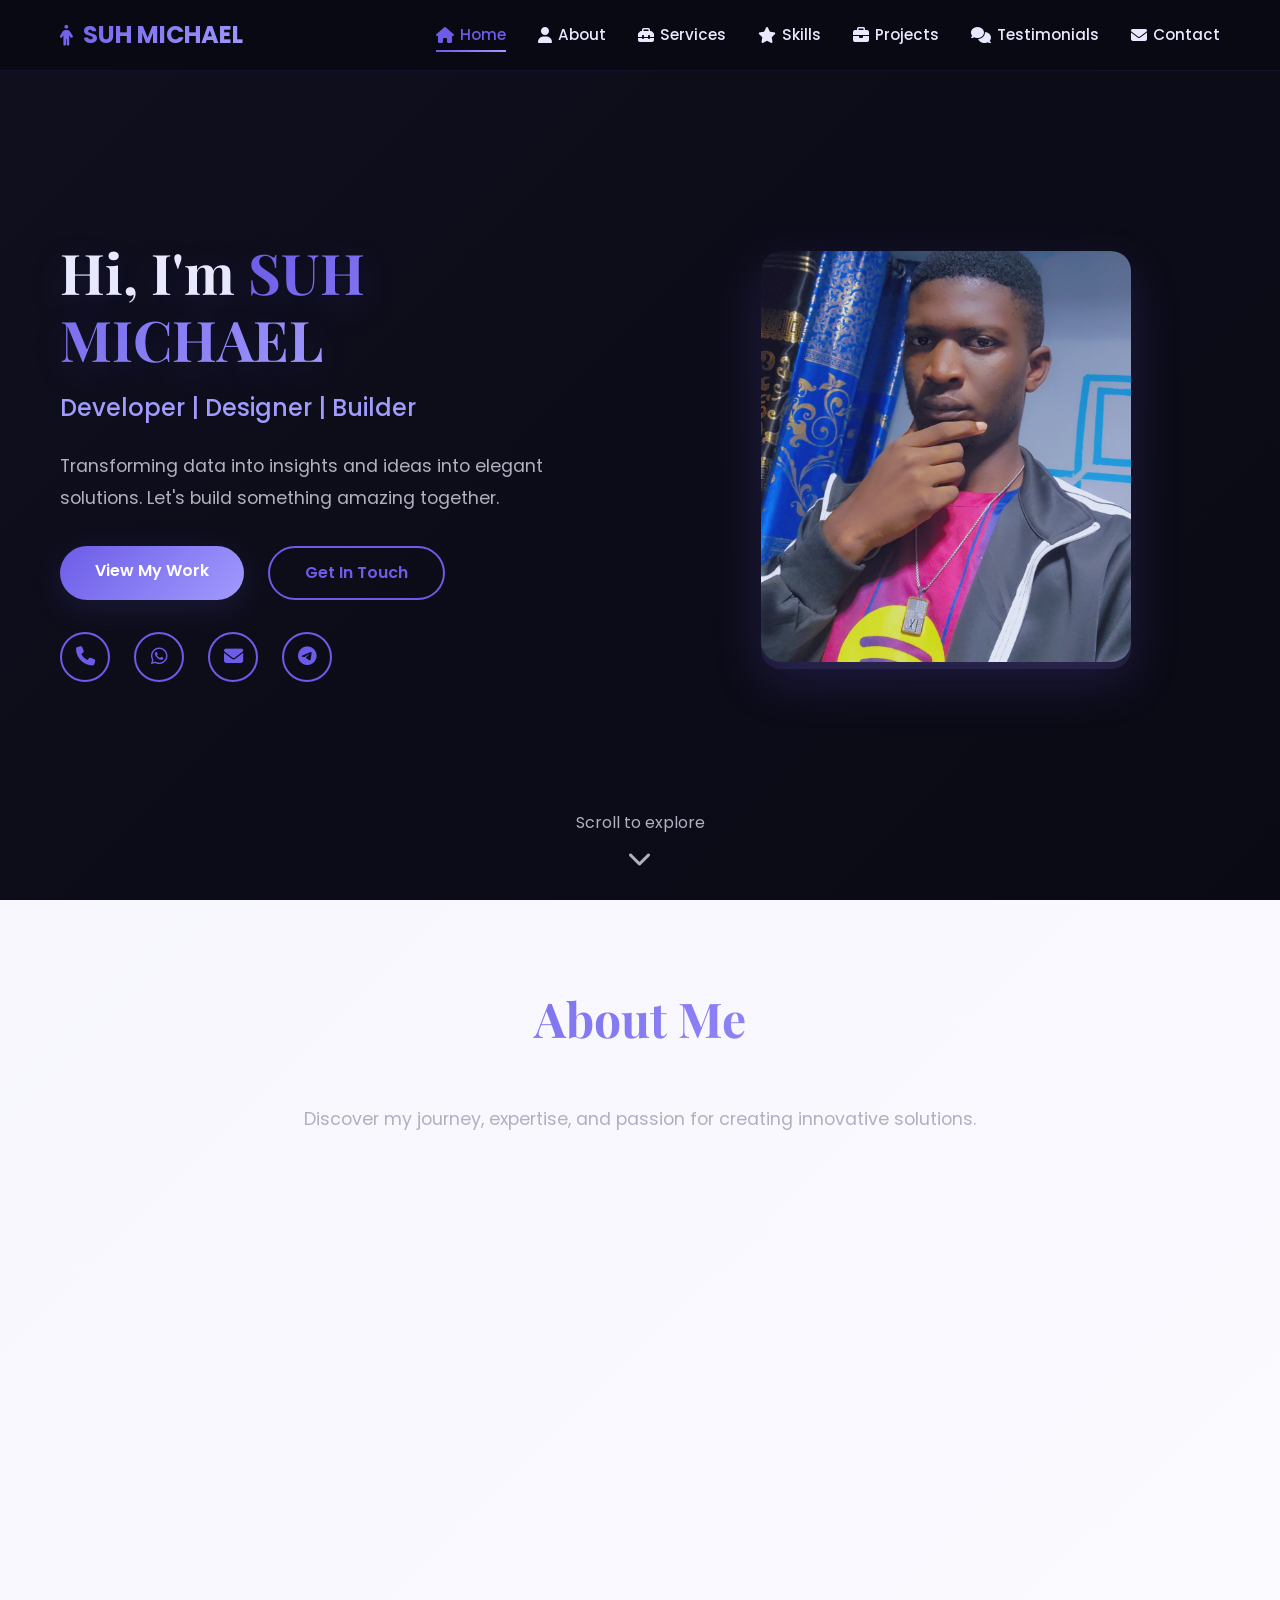
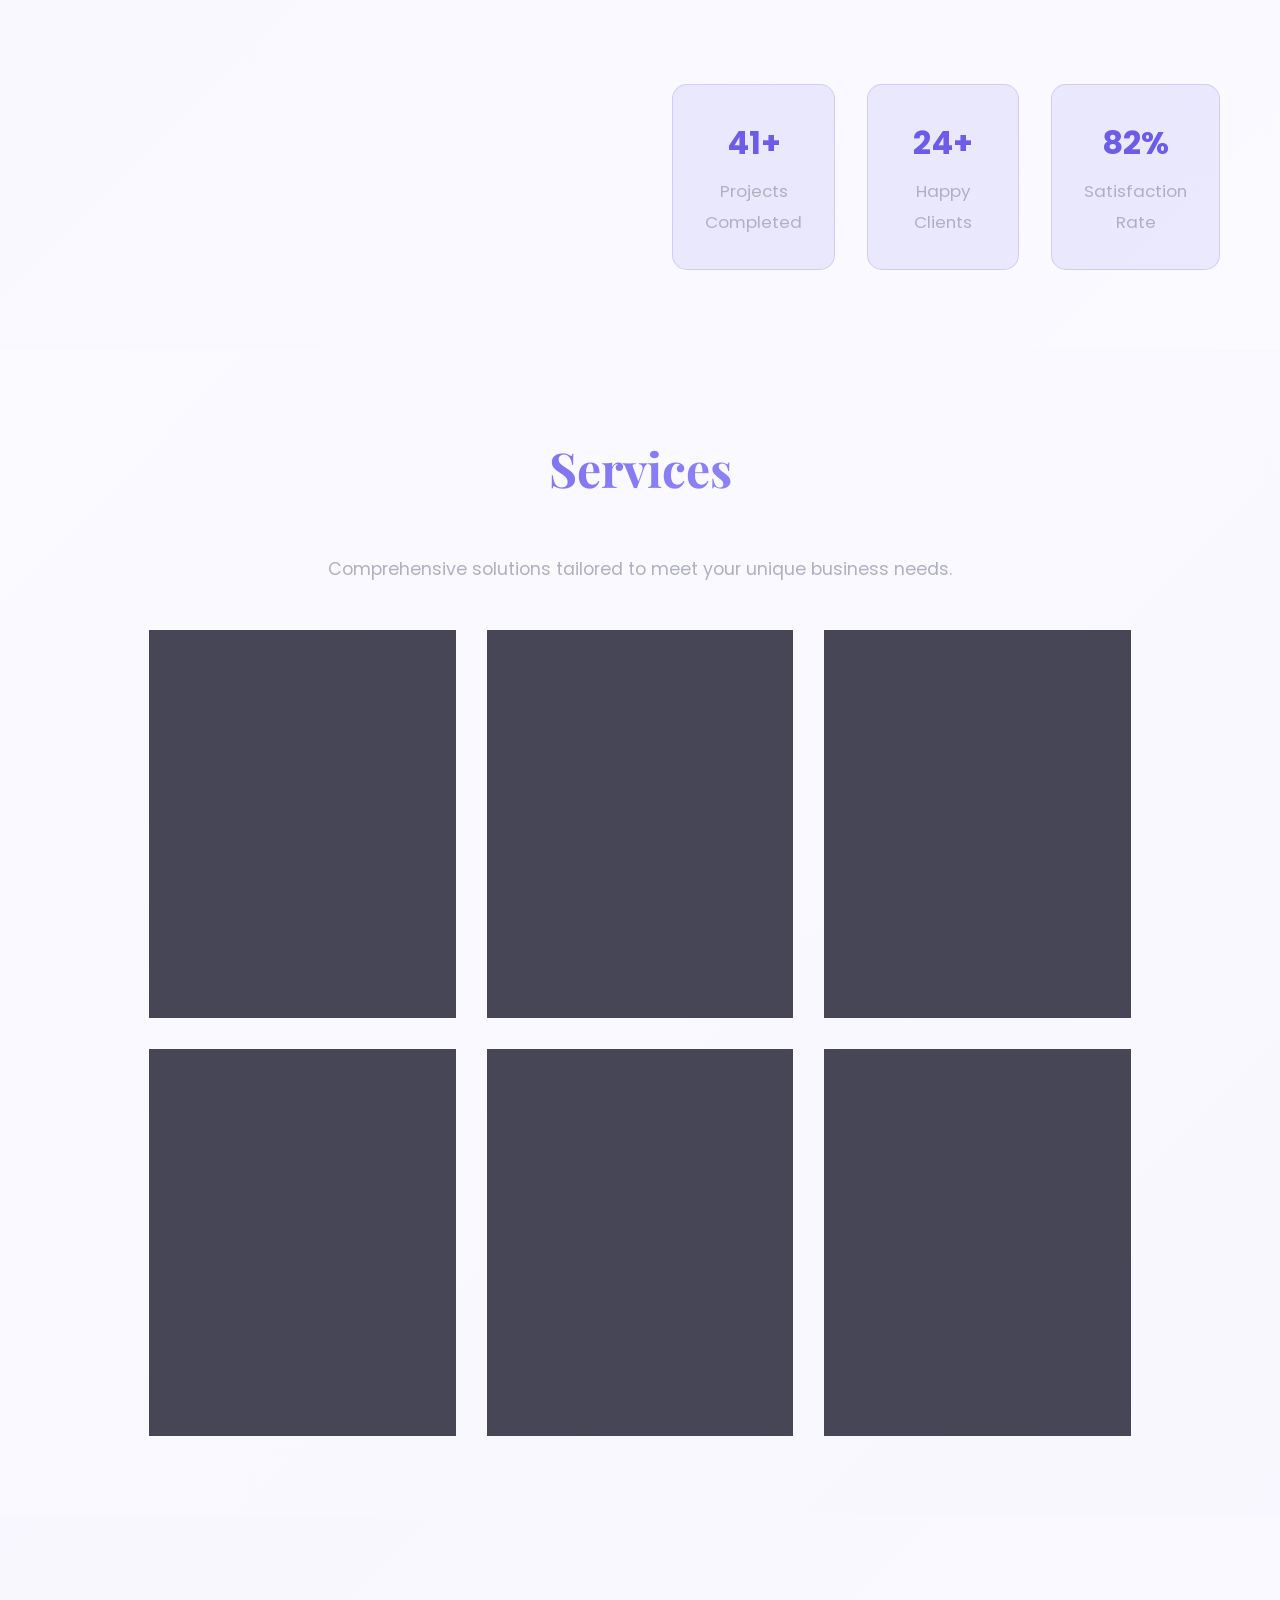
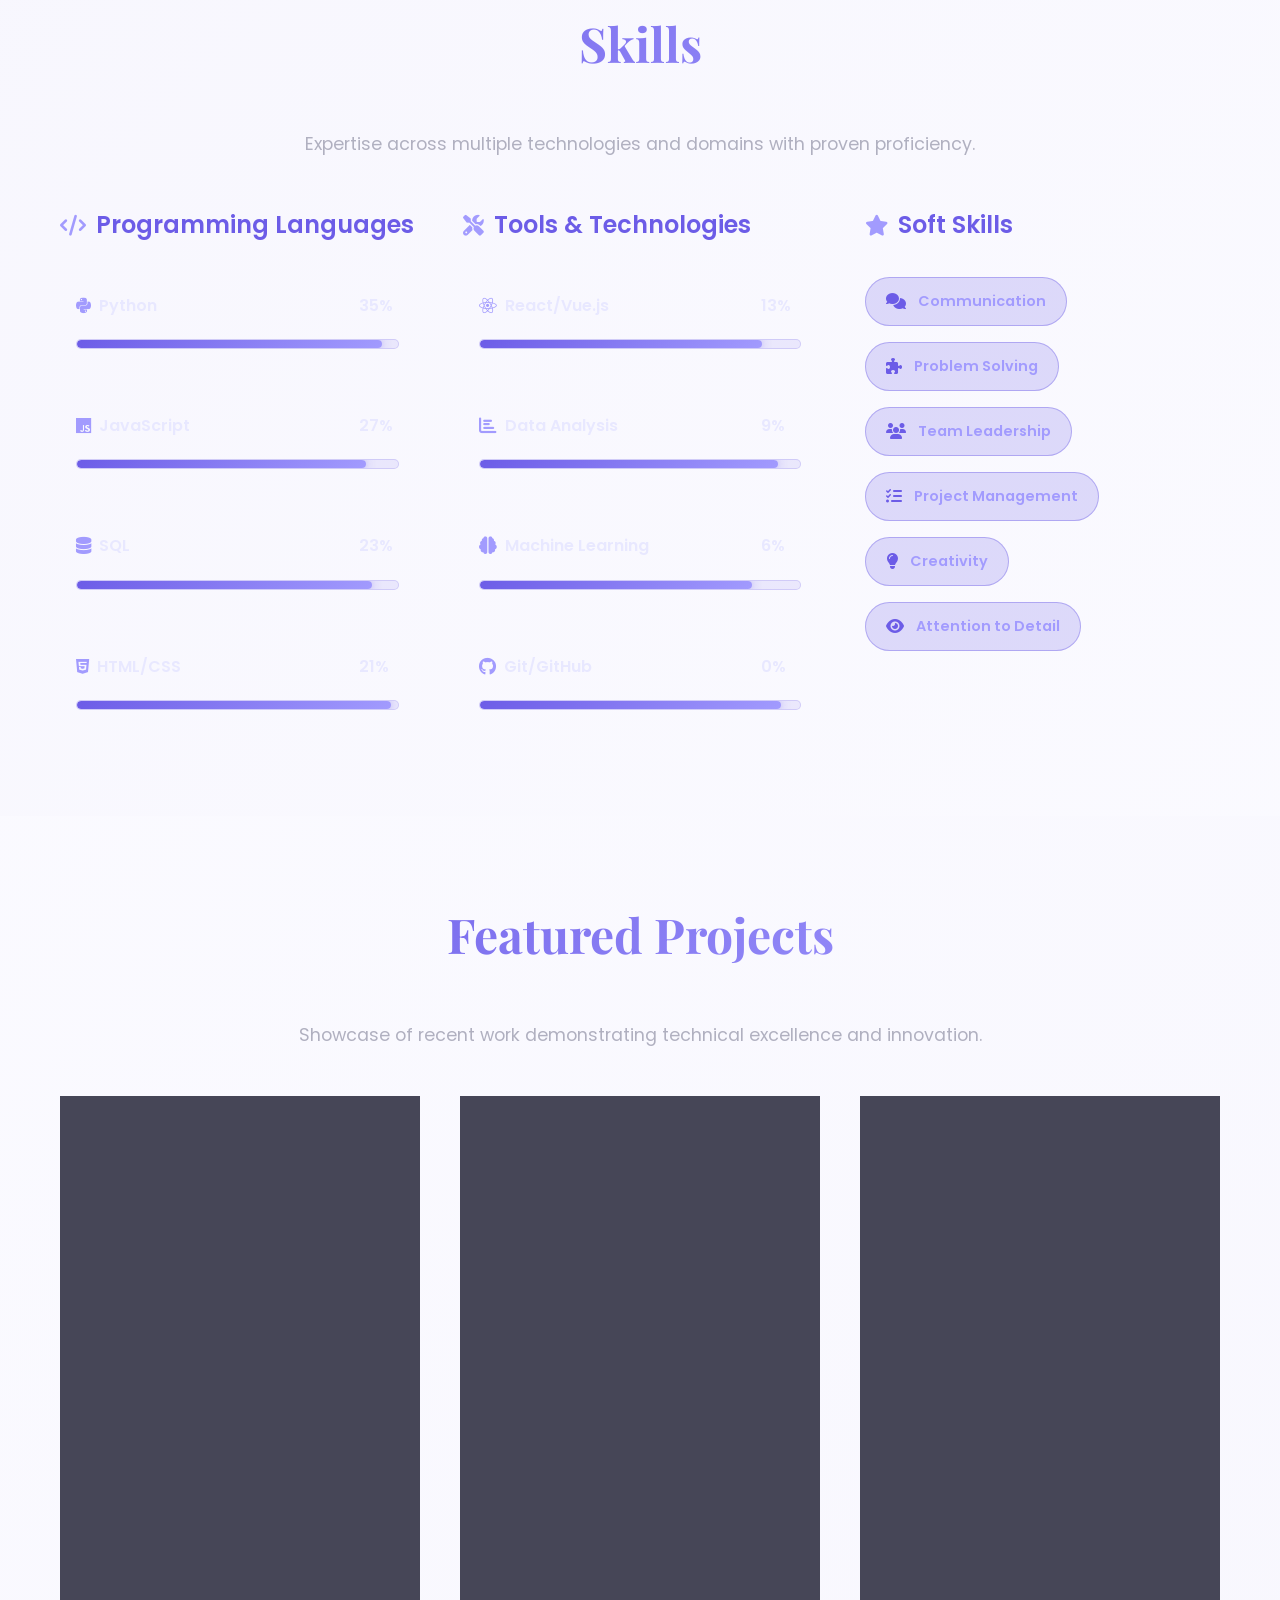
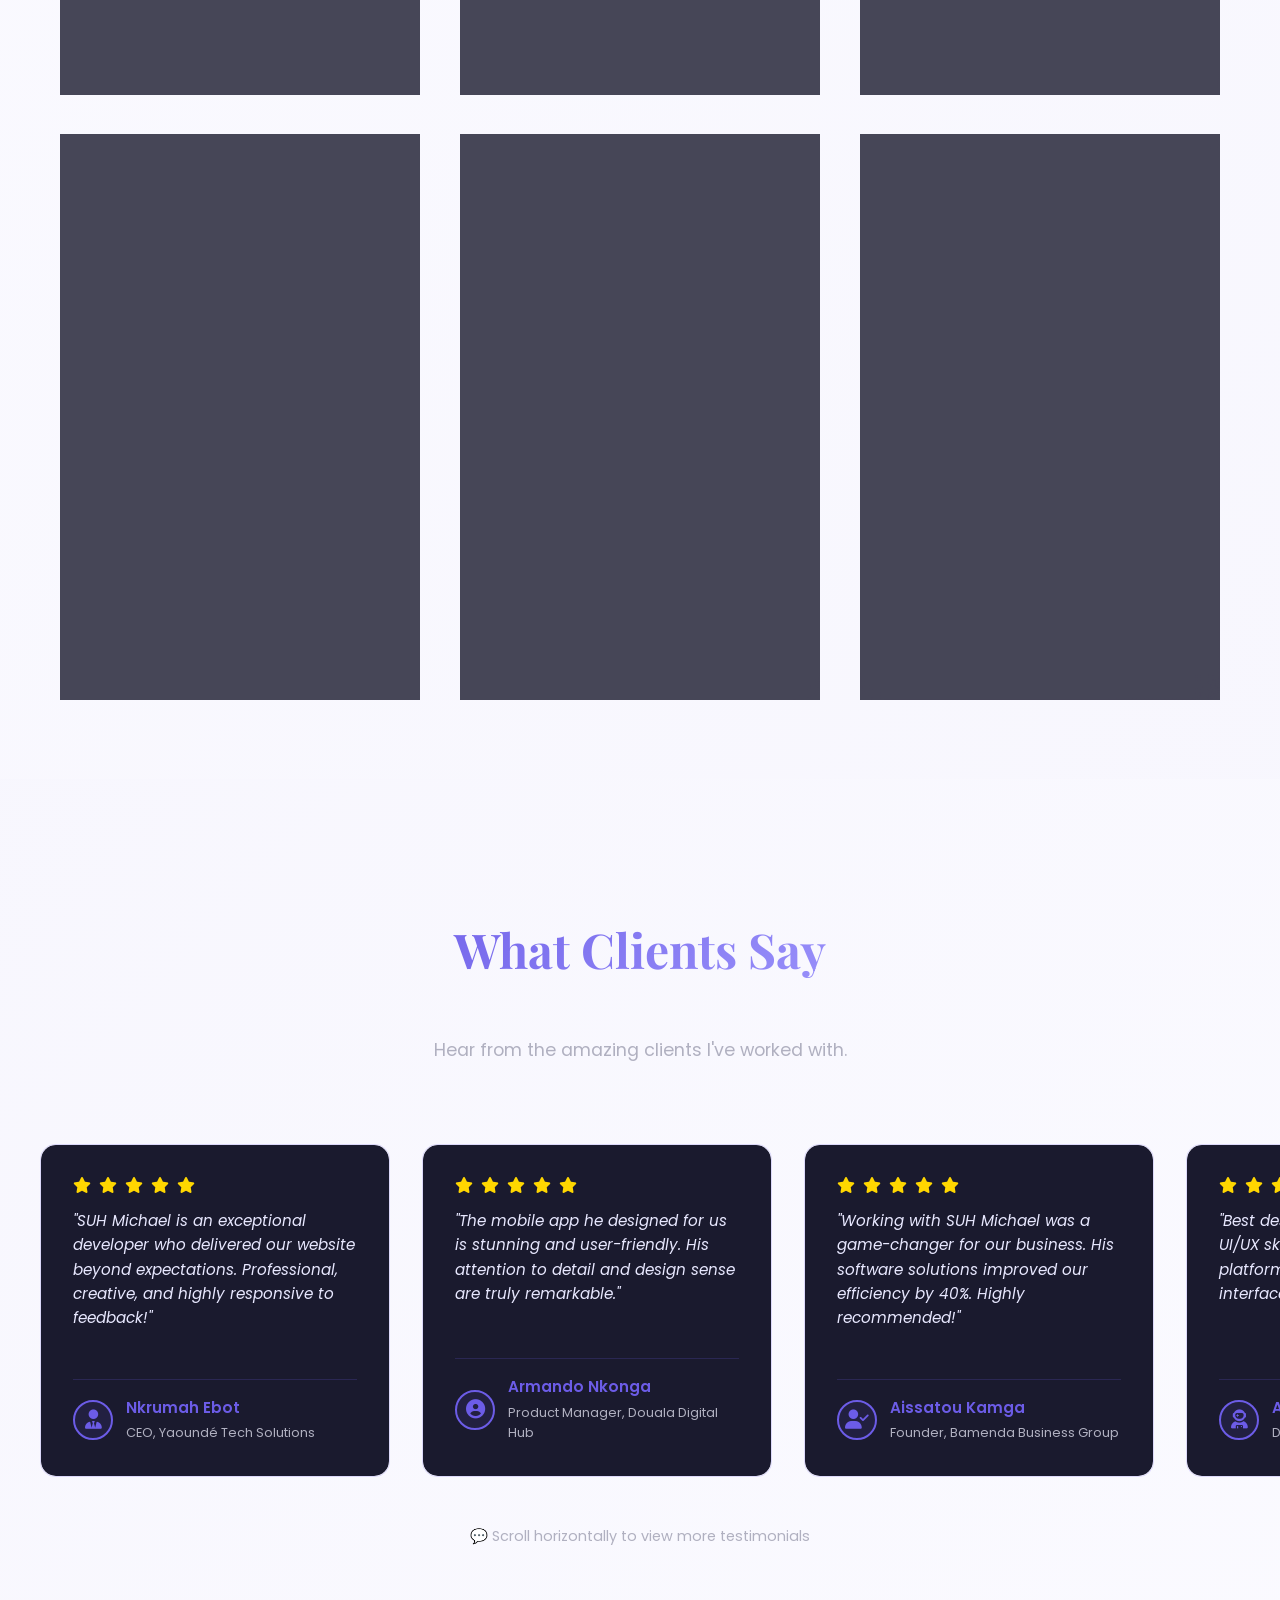
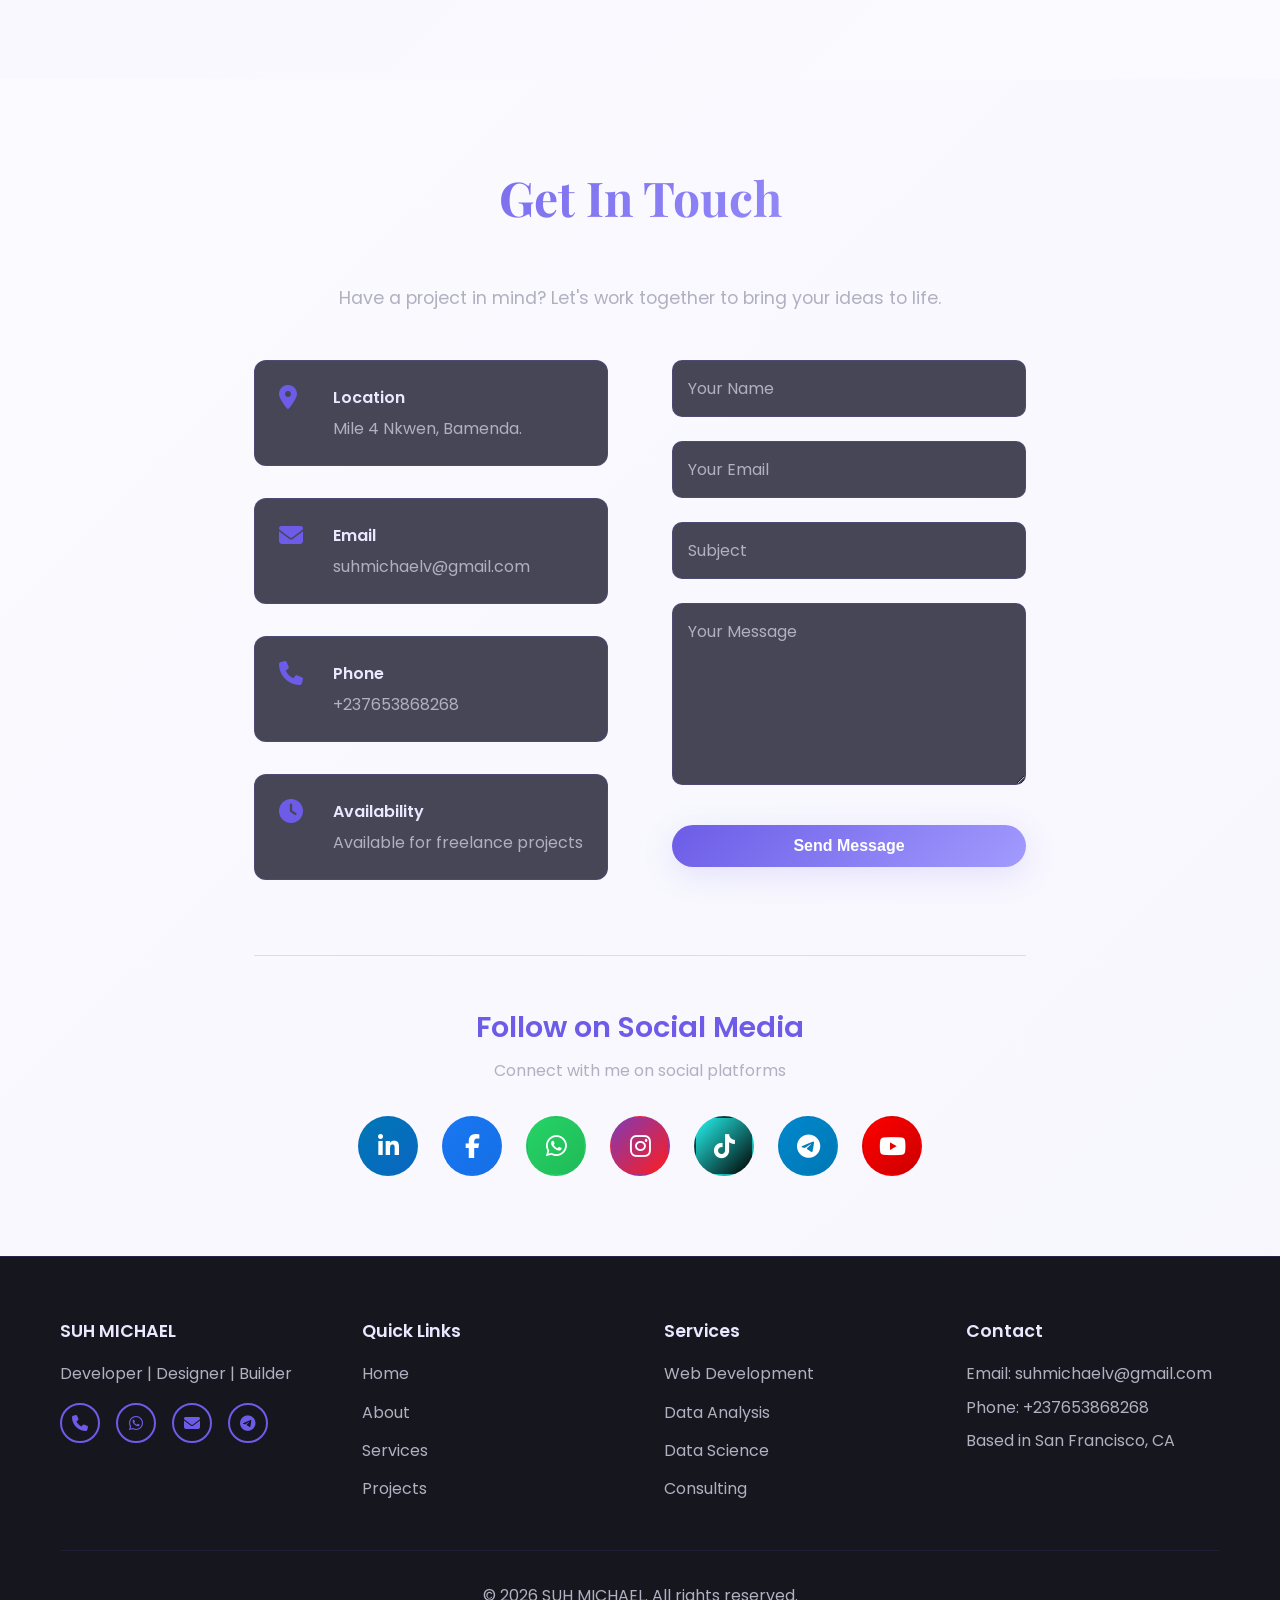
==== commit 1ccd34ab: "Update social media links" ====
--- a/index.html
+++ b/index.html
@@ -59,7 +59,7 @@
                     <a href="tel:+237653868268" class="social-icon" title="Call"><i class="fas fa-phone"></i></a>
                     <a href="https://wa.me/237653868268" class="social-icon" title="WhatsApp"><i class="fab fa-whatsapp"></i></a>
                     <a href="mailto:suhmichaelv@gmail.com" class="social-icon" title="Email"><i class="fas fa-envelope"></i></a>
-                    <a href="https://t.me/cassie" class="social-icon" title="Telegram"><i class="fab fa-telegram-plane"></i></a>
+                    <a href="https://t.me/Mike_LV237" class="social-icon" title="Telegram"><i class="fab fa-telegram-plane"></i></a>
                 </div>
             </div>
             <div class="hero-image fade-in">
@@ -554,25 +554,25 @@
                 <h3>Follow on Social Media</h3>
                 <p>Connect with me on social platforms</p>
                 <div class="social-media-icons">
-                    <a href="#" class="social-media-link linkedin" title="LinkedIn">
+                    <a href="https://cm.linkedin.com/in/suh-michael-v-8092bb27b" class="social-media-link linkedin" title="LinkedIn" target="_blank">
                         <i class="fab fa-linkedin-in"></i>
                     </a>
-                    <a href="#" class="social-media-link facebook" title="Facebook">
+                    <a href="https://facebook.com/sur.michaelv" class="social-media-link facebook" title="Facebook" target="_blank">
                         <i class="fab fa-facebook-f"></i>
                     </a>
-                    <a href="#" class="social-media-link whatsapp" title="WhatsApp">
+                    <a href="https://wa.me/237653868268" class="social-media-link whatsapp" title="WhatsApp" target="_blank">
                         <i class="fab fa-whatsapp"></i>
                     </a>
-                    <a href="#" class="social-media-link instagram" title="Instagram">
+                    <a href="https://instagram.com/suhmichael_v" class="social-media-link instagram" title="Instagram" target="_blank">
                         <i class="fab fa-instagram"></i>
                     </a>
-                    <a href="#" class="social-media-link tiktok" title="TikTok">
+                    <a href="https://tiktok.com/@mike.lv237" class="social-media-link tiktok" title="TikTok" target="_blank">
                         <i class="fab fa-tiktok"></i>
                     </a>
-                    <a href="#" class="social-media-link telegram" title="Telegram">
+                    <a href="https://t.me/Mike_LV237" class="social-media-link telegram" title="Telegram" target="_blank">
                         <i class="fab fa-telegram-plane"></i>
                     </a>
-                    <a href="#" class="social-media-link youtube" title="YouTube">
+                    <a href="https://youtube.com/@mike_lv237" class="social-media-link youtube" title="YouTube" target="_blank">
                         <i class="fab fa-youtube"></i>
                     </a>
                 </div>
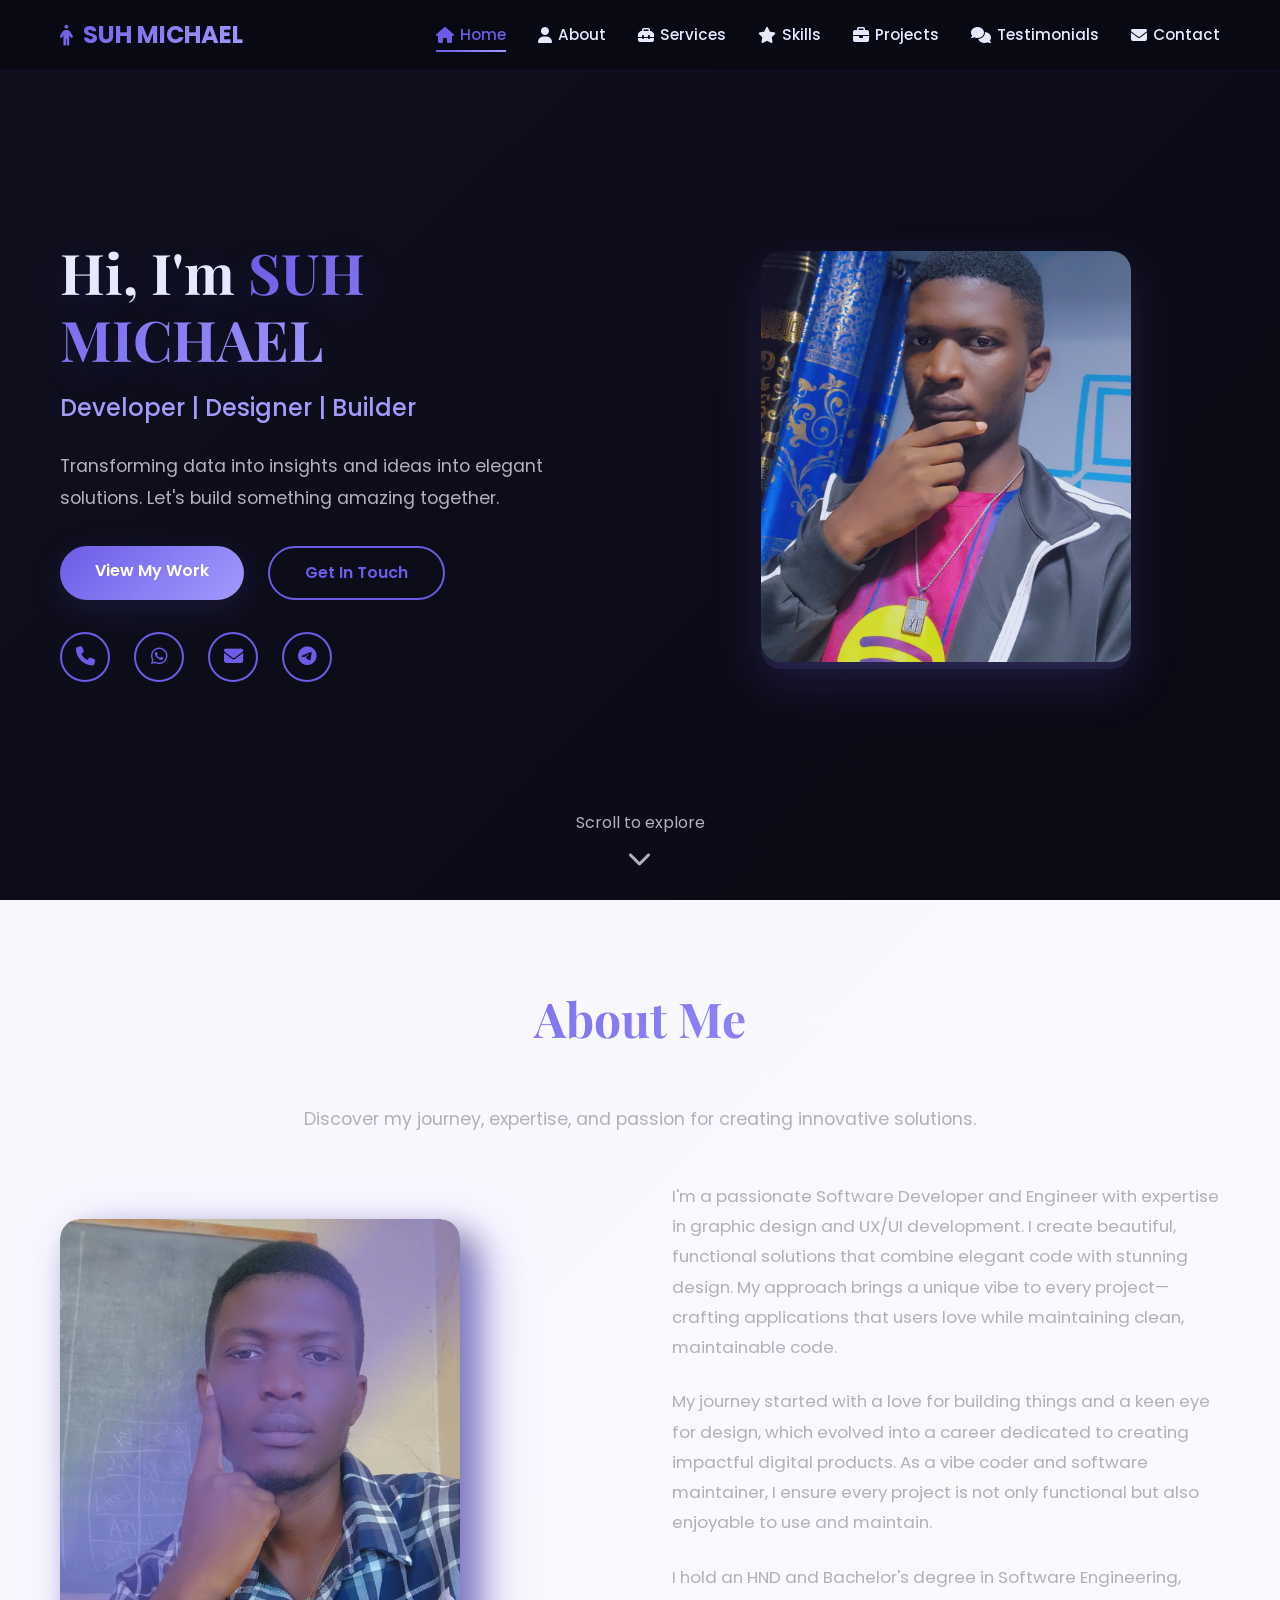
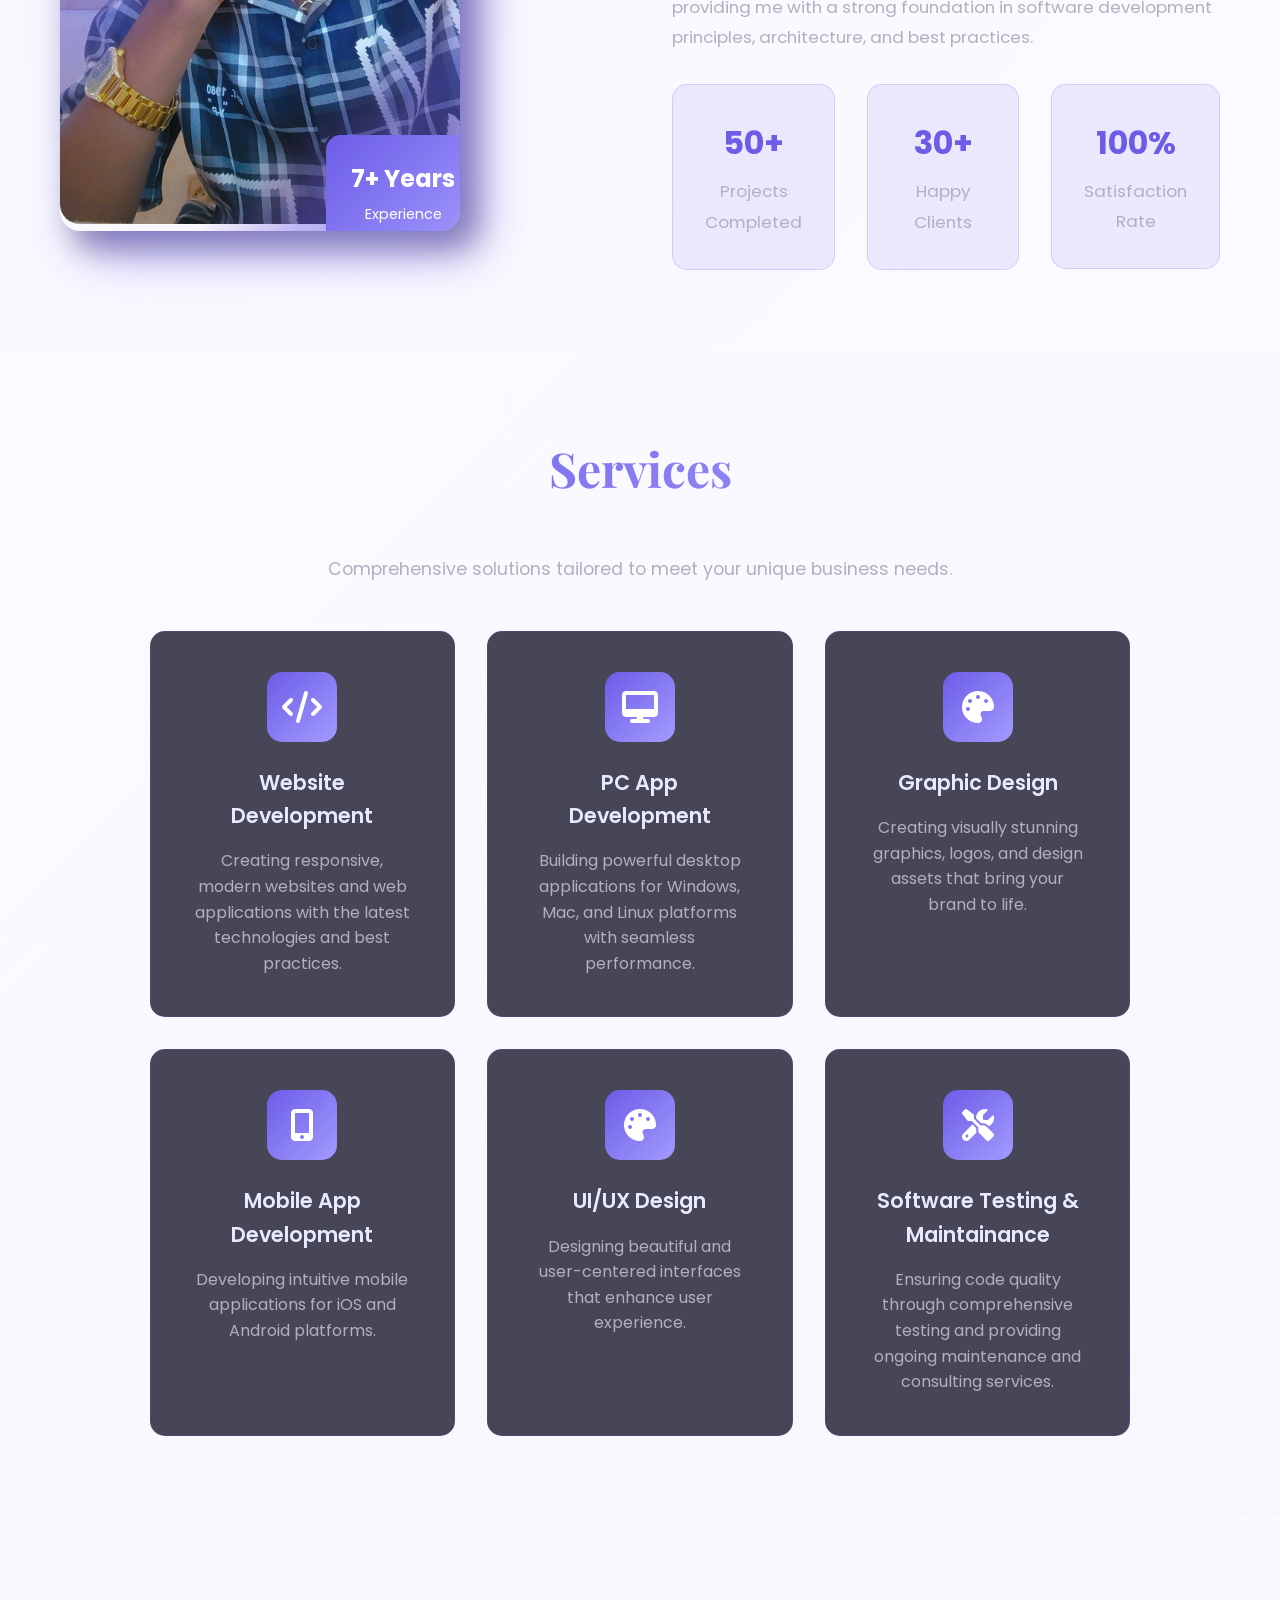
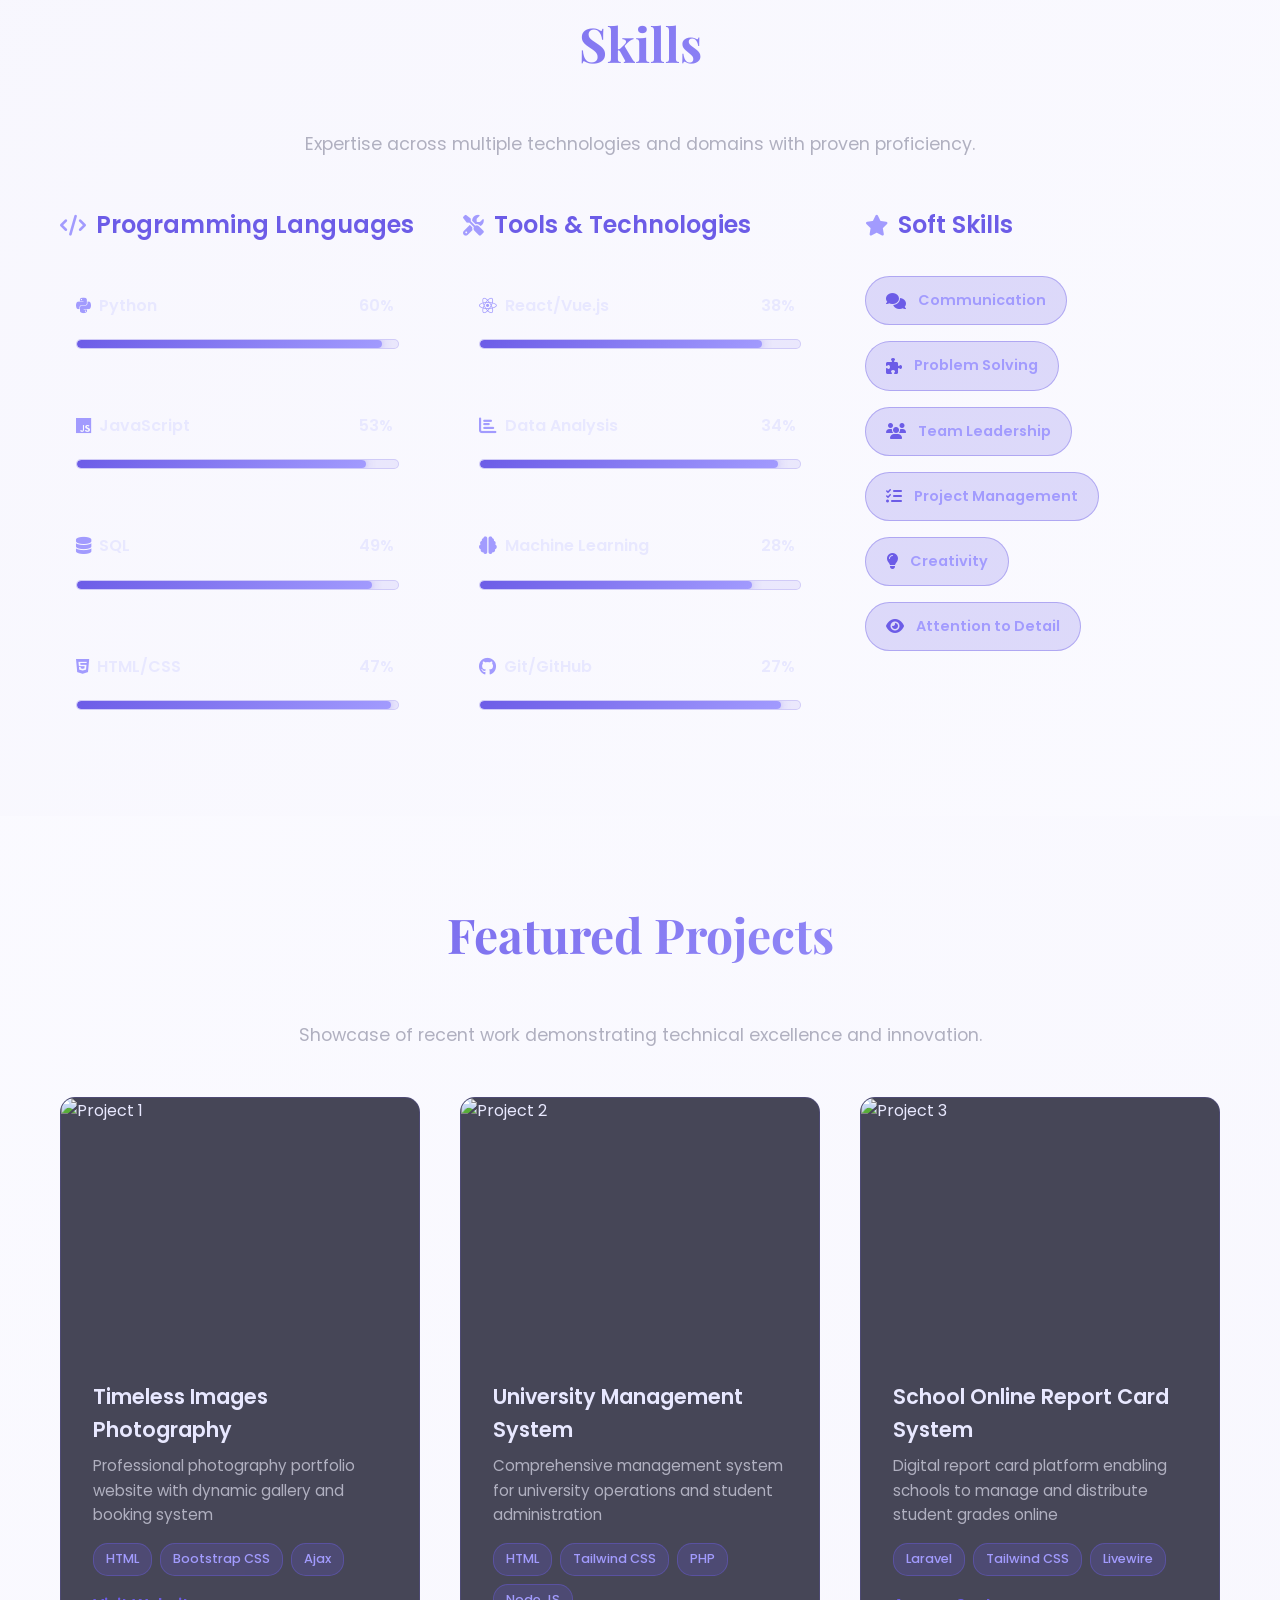
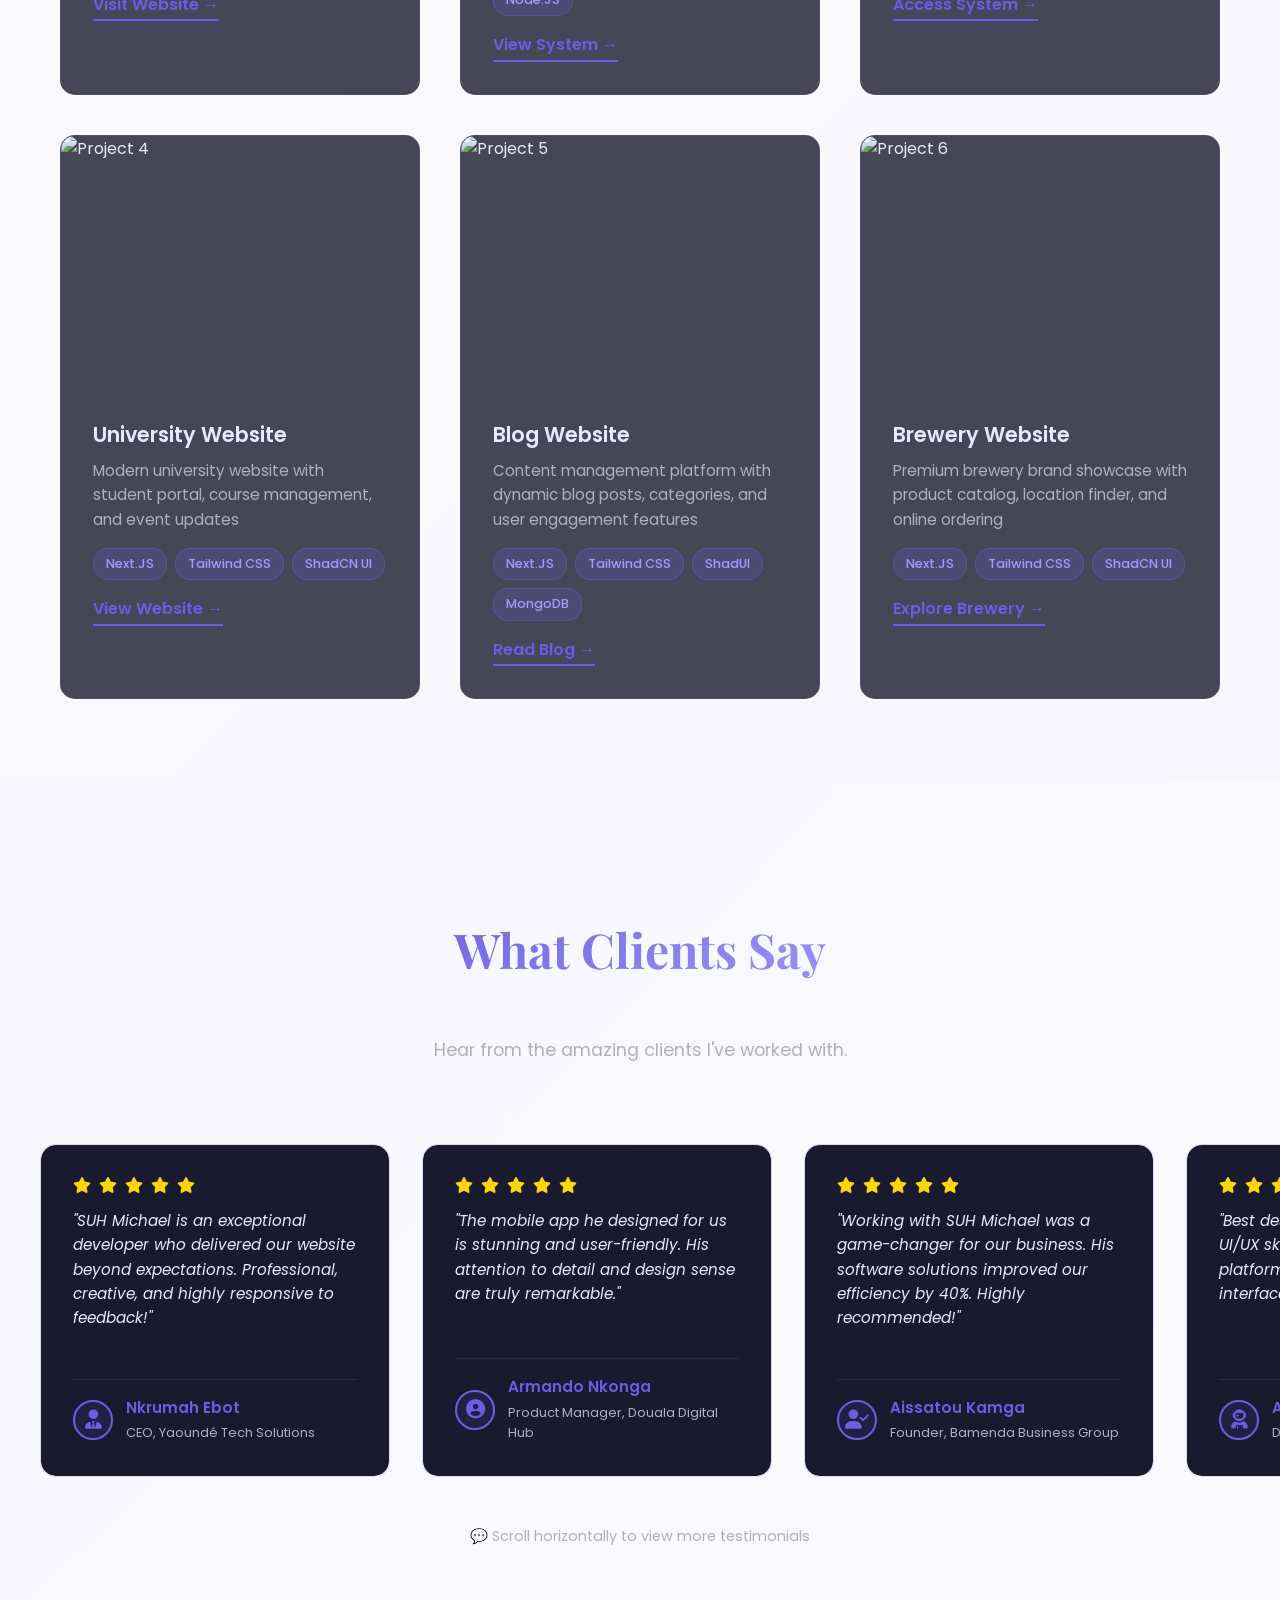
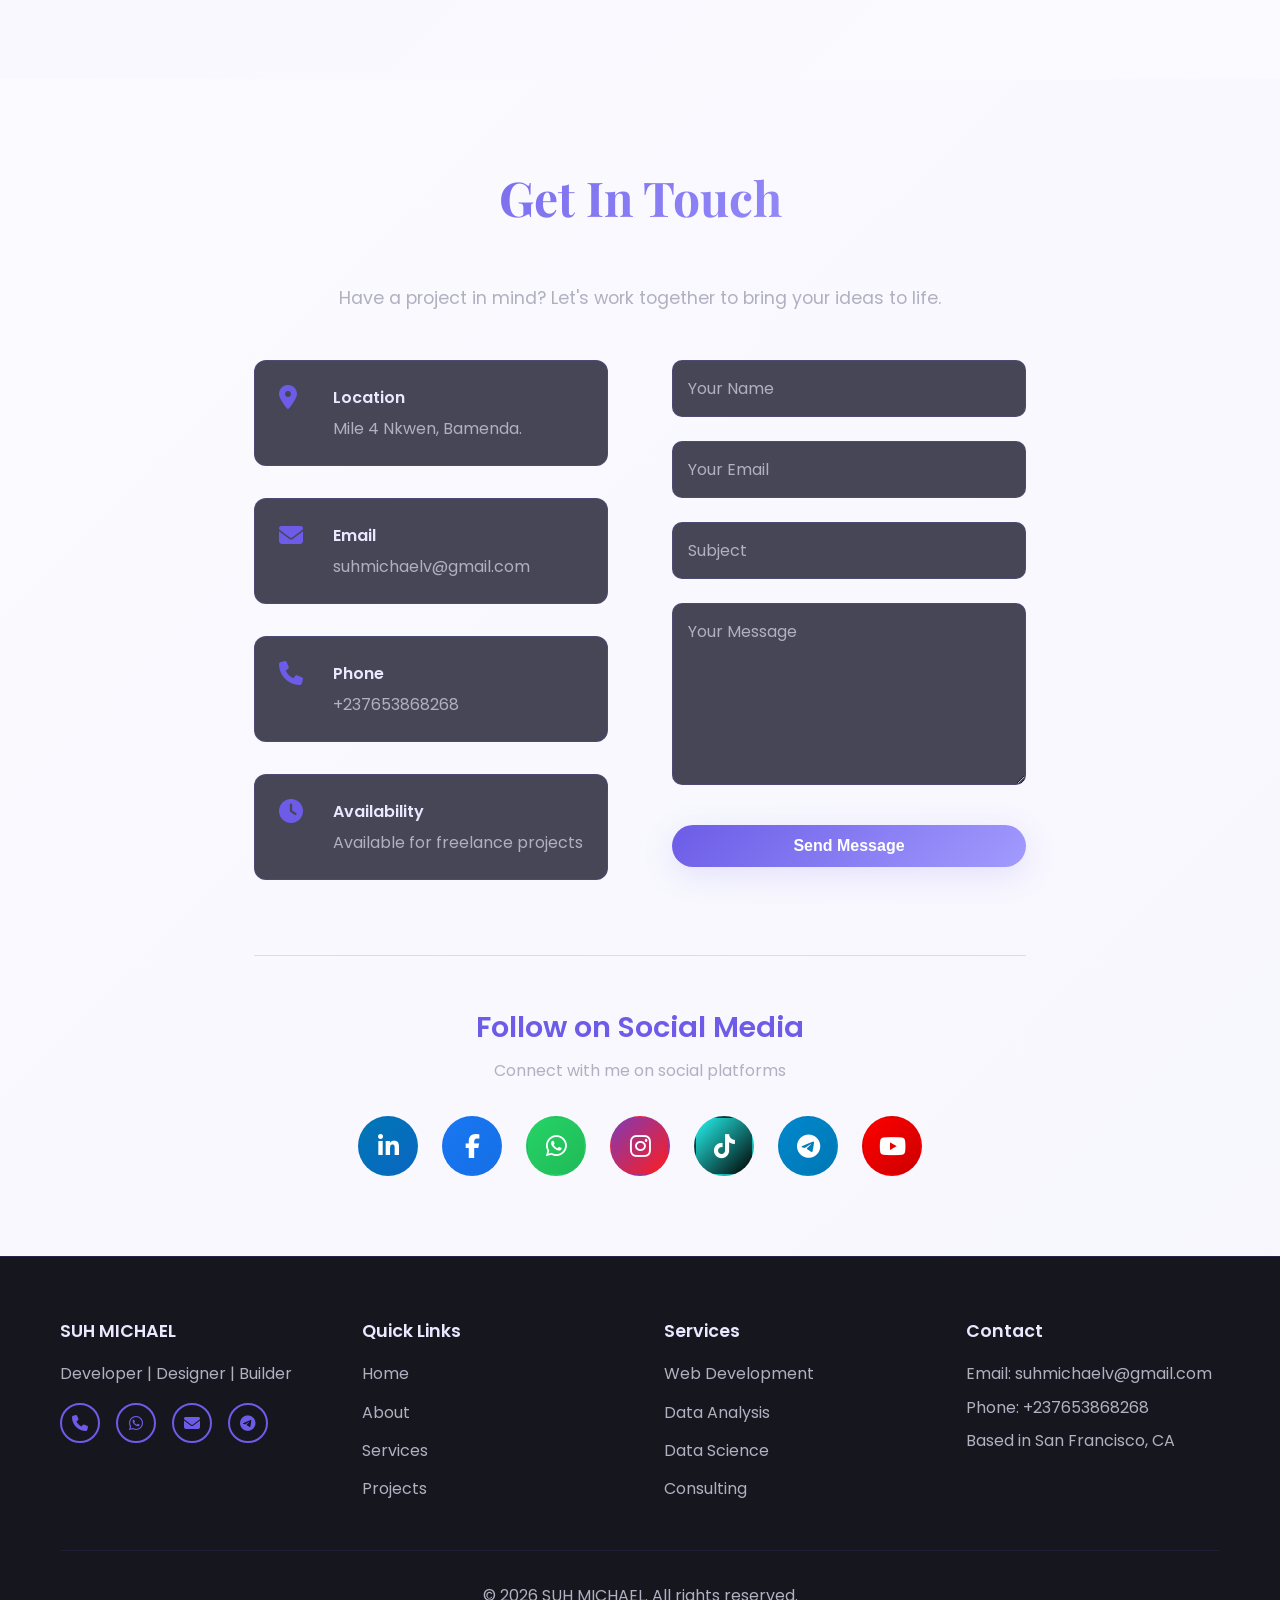
==== commit 64ec0870: "Fix telegram link in footer" ====
--- a/index.html
+++ b/index.html
@@ -591,7 +591,7 @@
                         <a href="tel:+237653868268" title="Call"><i class="fas fa-phone"></i></a>
                         <a href="https://wa.me/237653868268" title="WhatsApp"><i class="fab fa-whatsapp"></i></a>
                         <a href="mailto:suhmichaelv@gmail.com" title="Email"><i class="fas fa-envelope"></i></a>
-                        <a href="https://t.me/cassie" title="Telegram"><i class="fab fa-telegram-plane"></i></a>
+                        <a href="https://t.me/Mike_LV237" title="Telegram"><i class="fab fa-telegram-plane"></i></a>
                     </div>
                 </div>
                 <div class="footer-section fade-in-up">
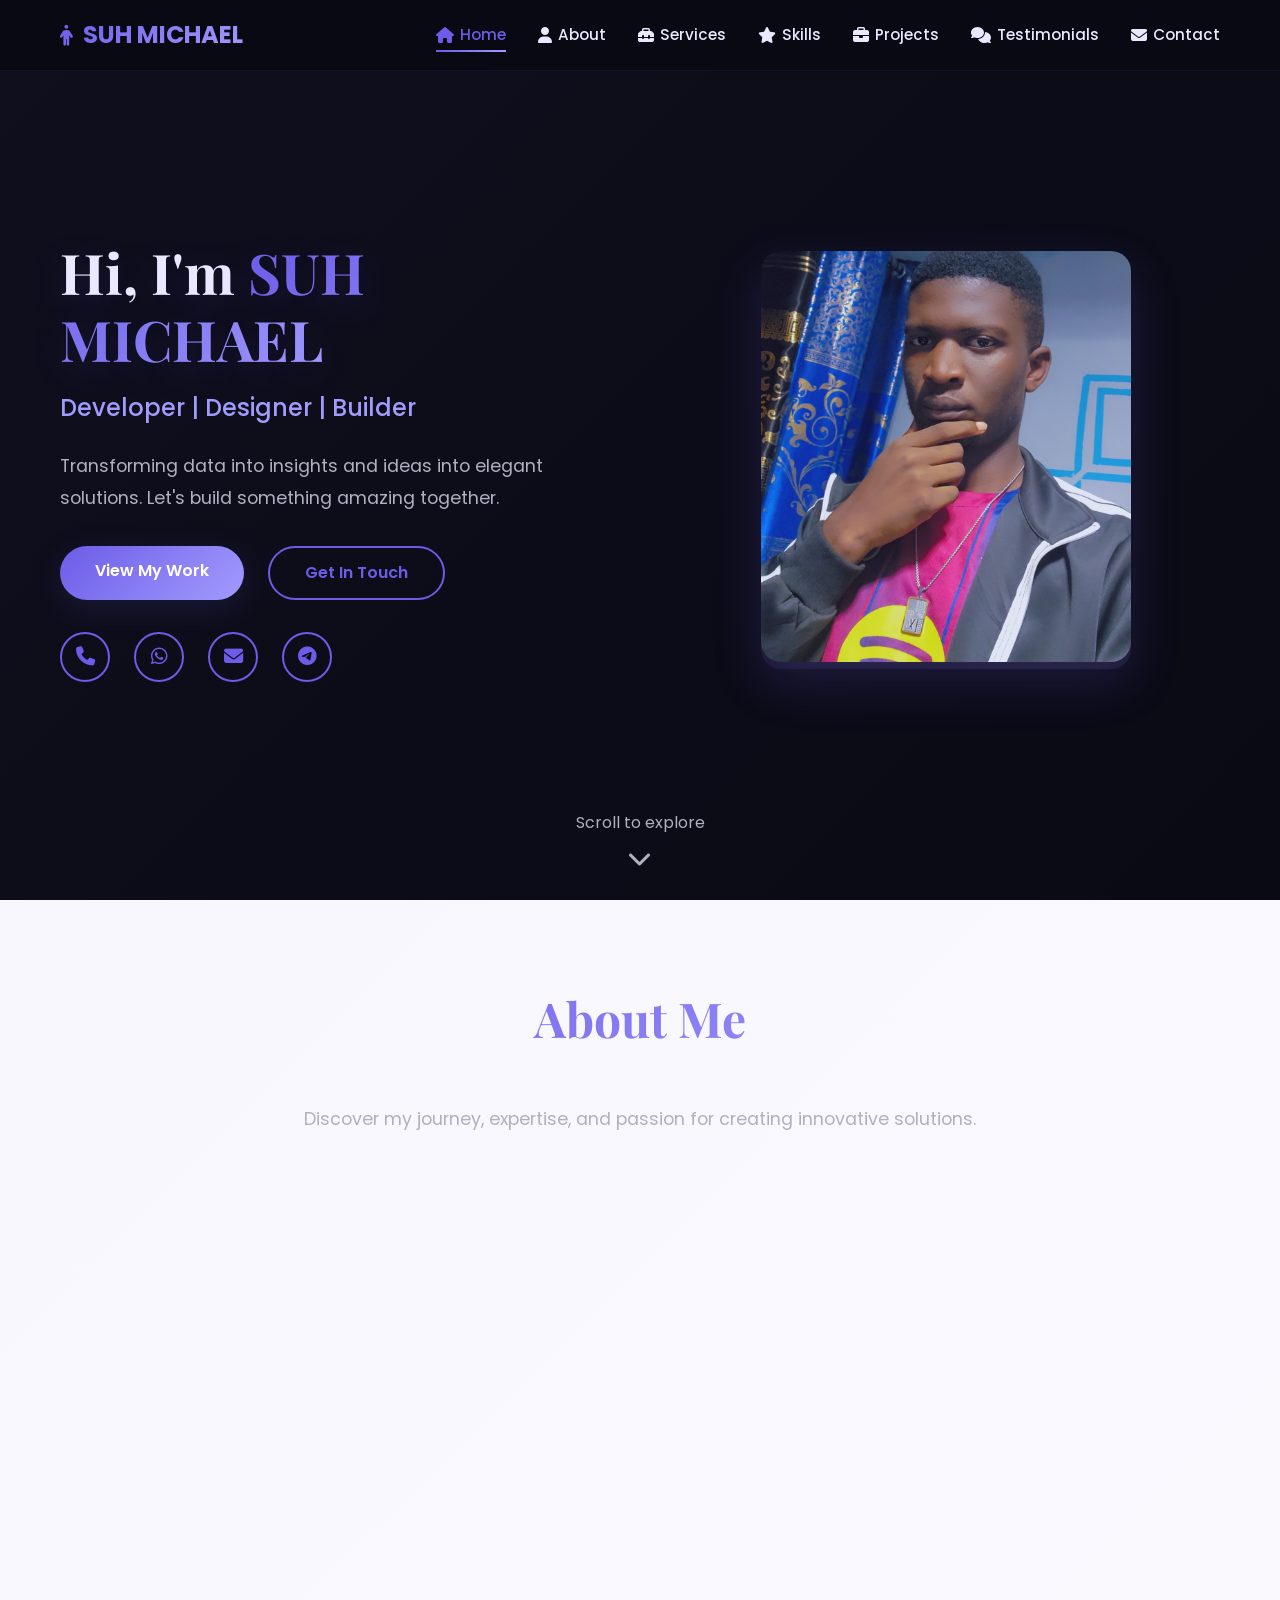
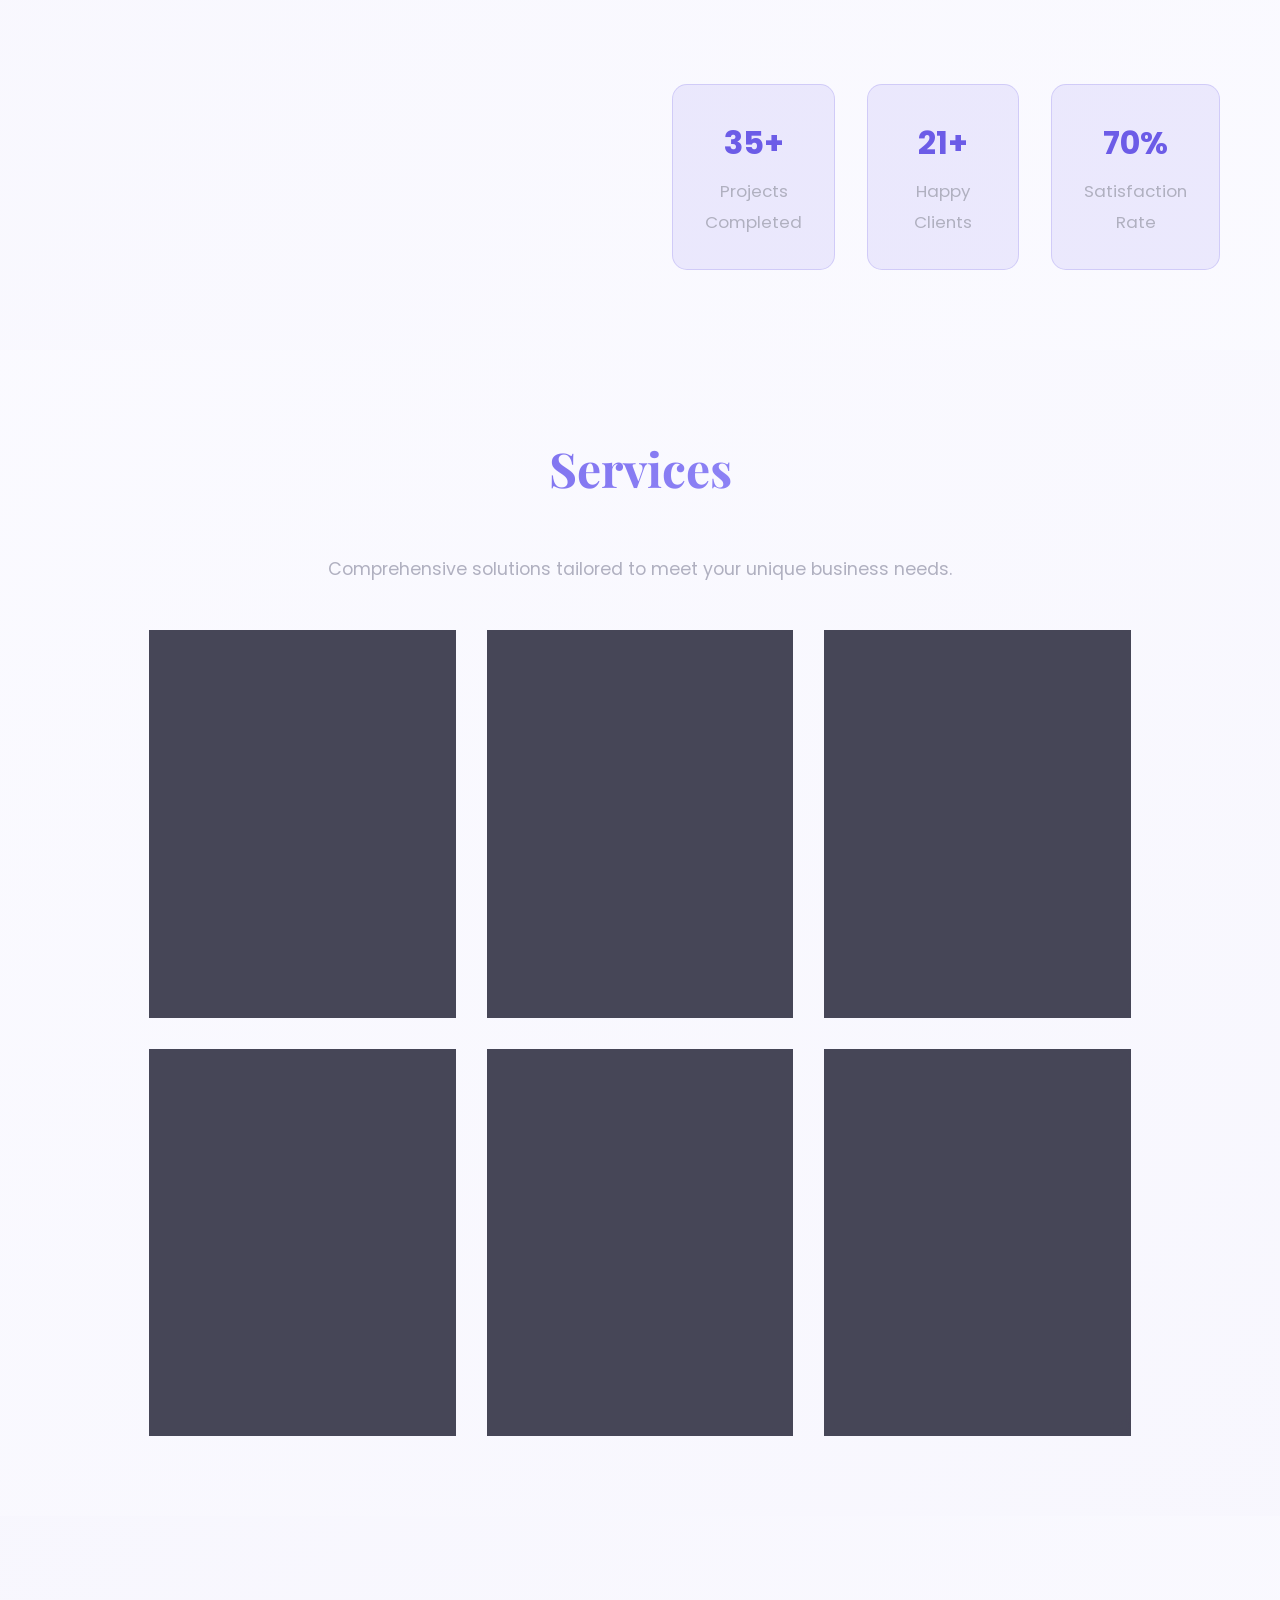
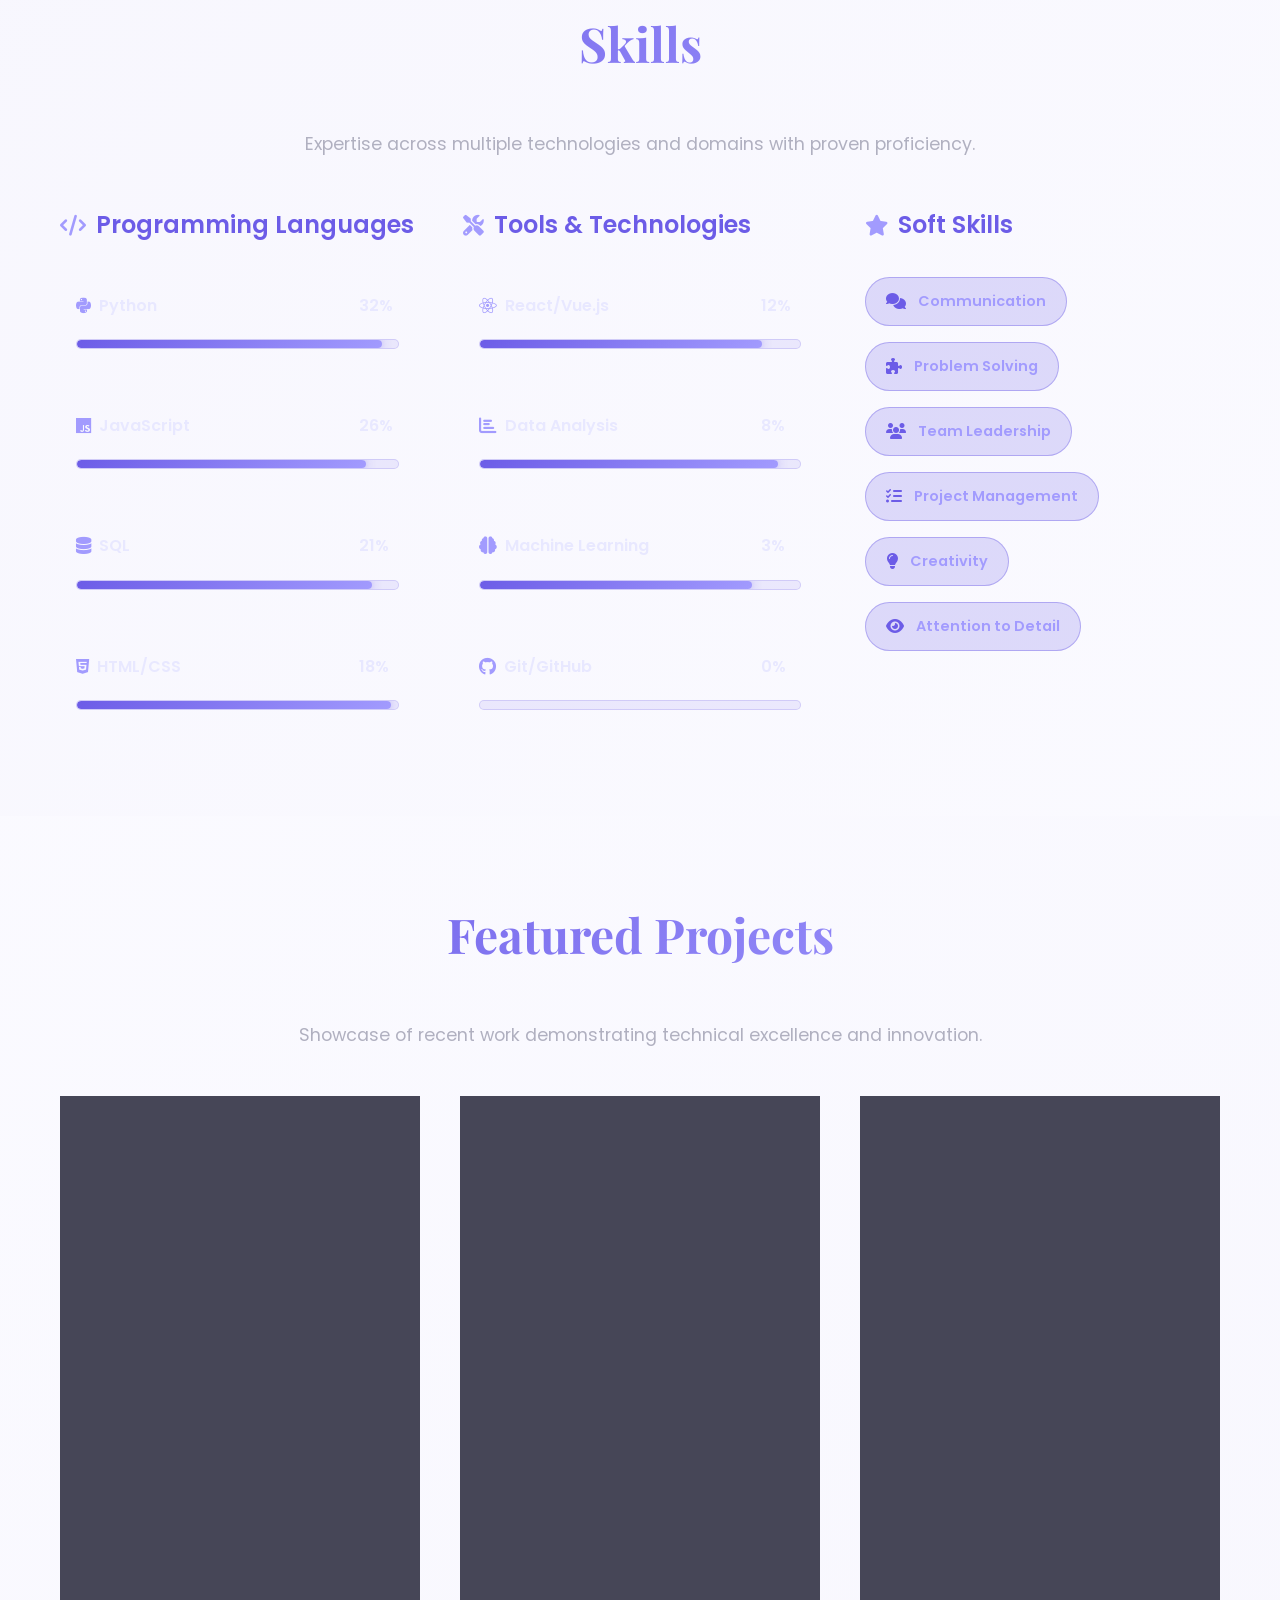
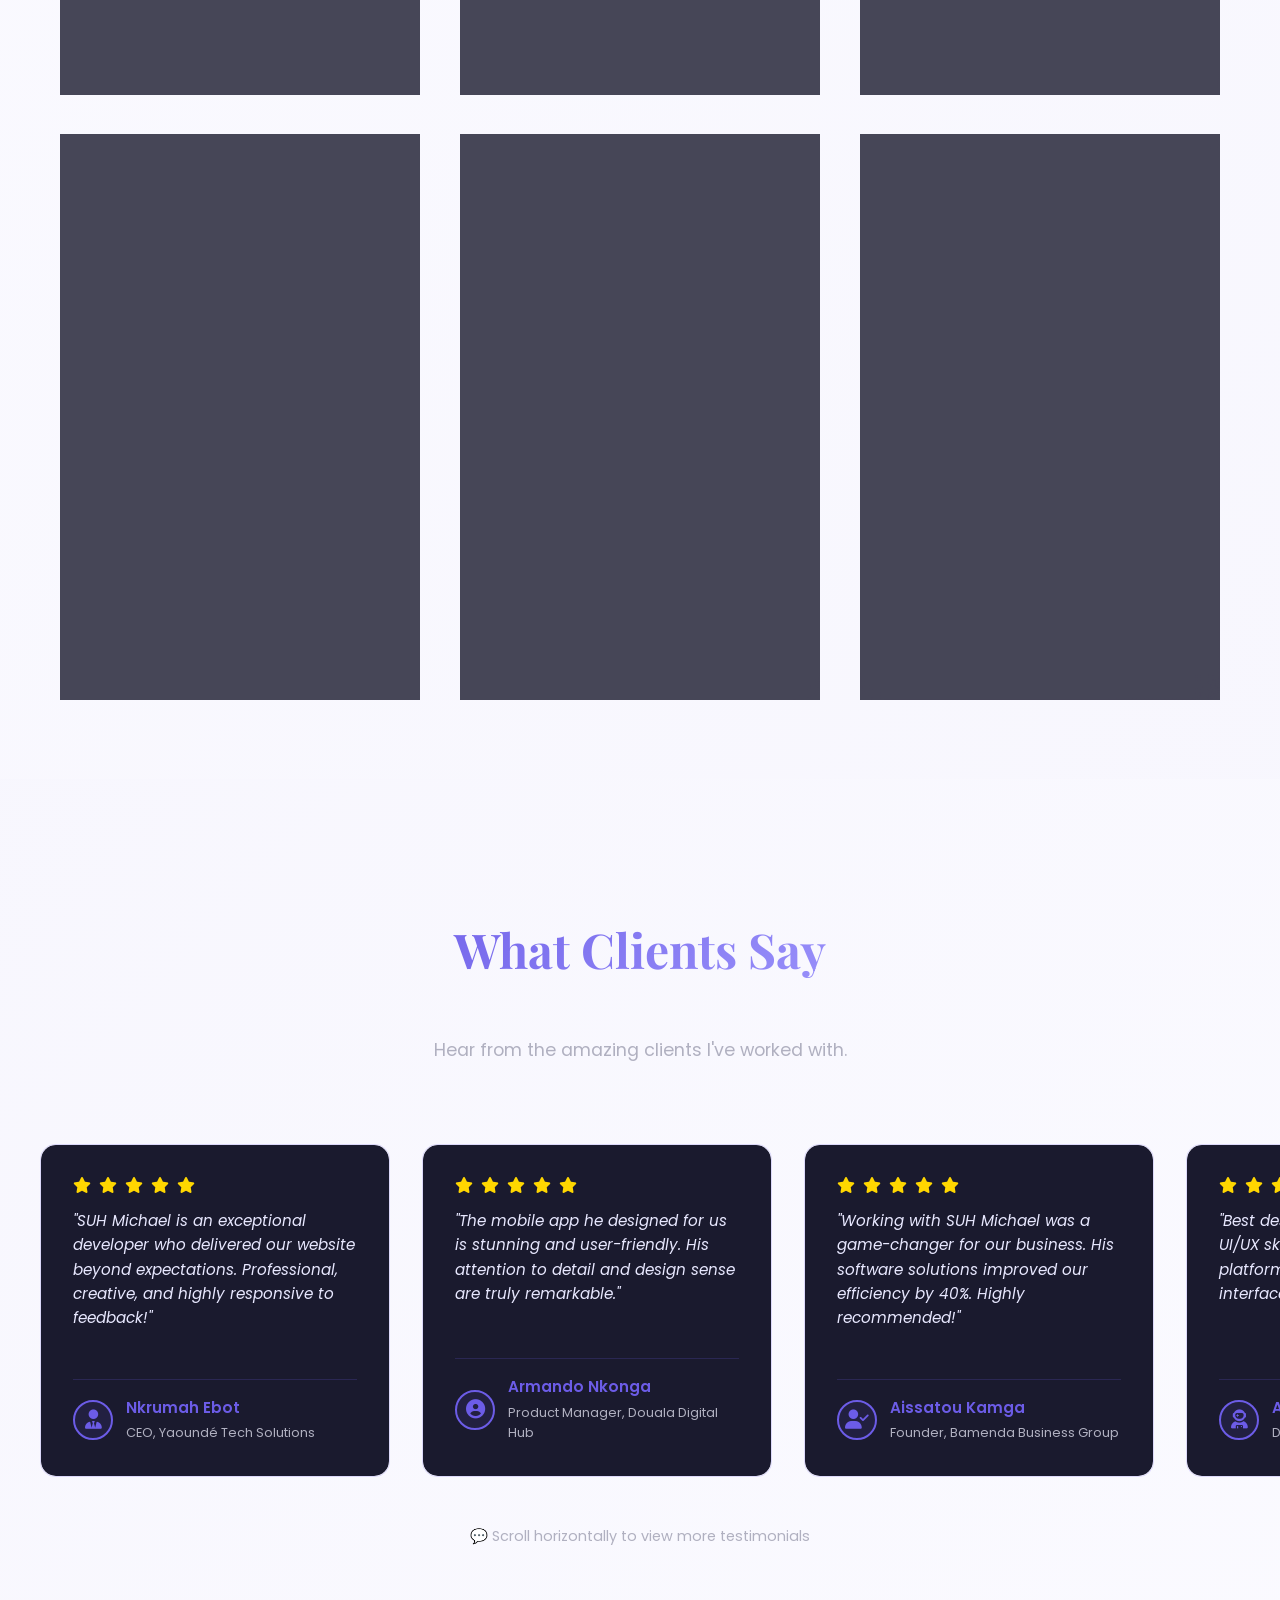
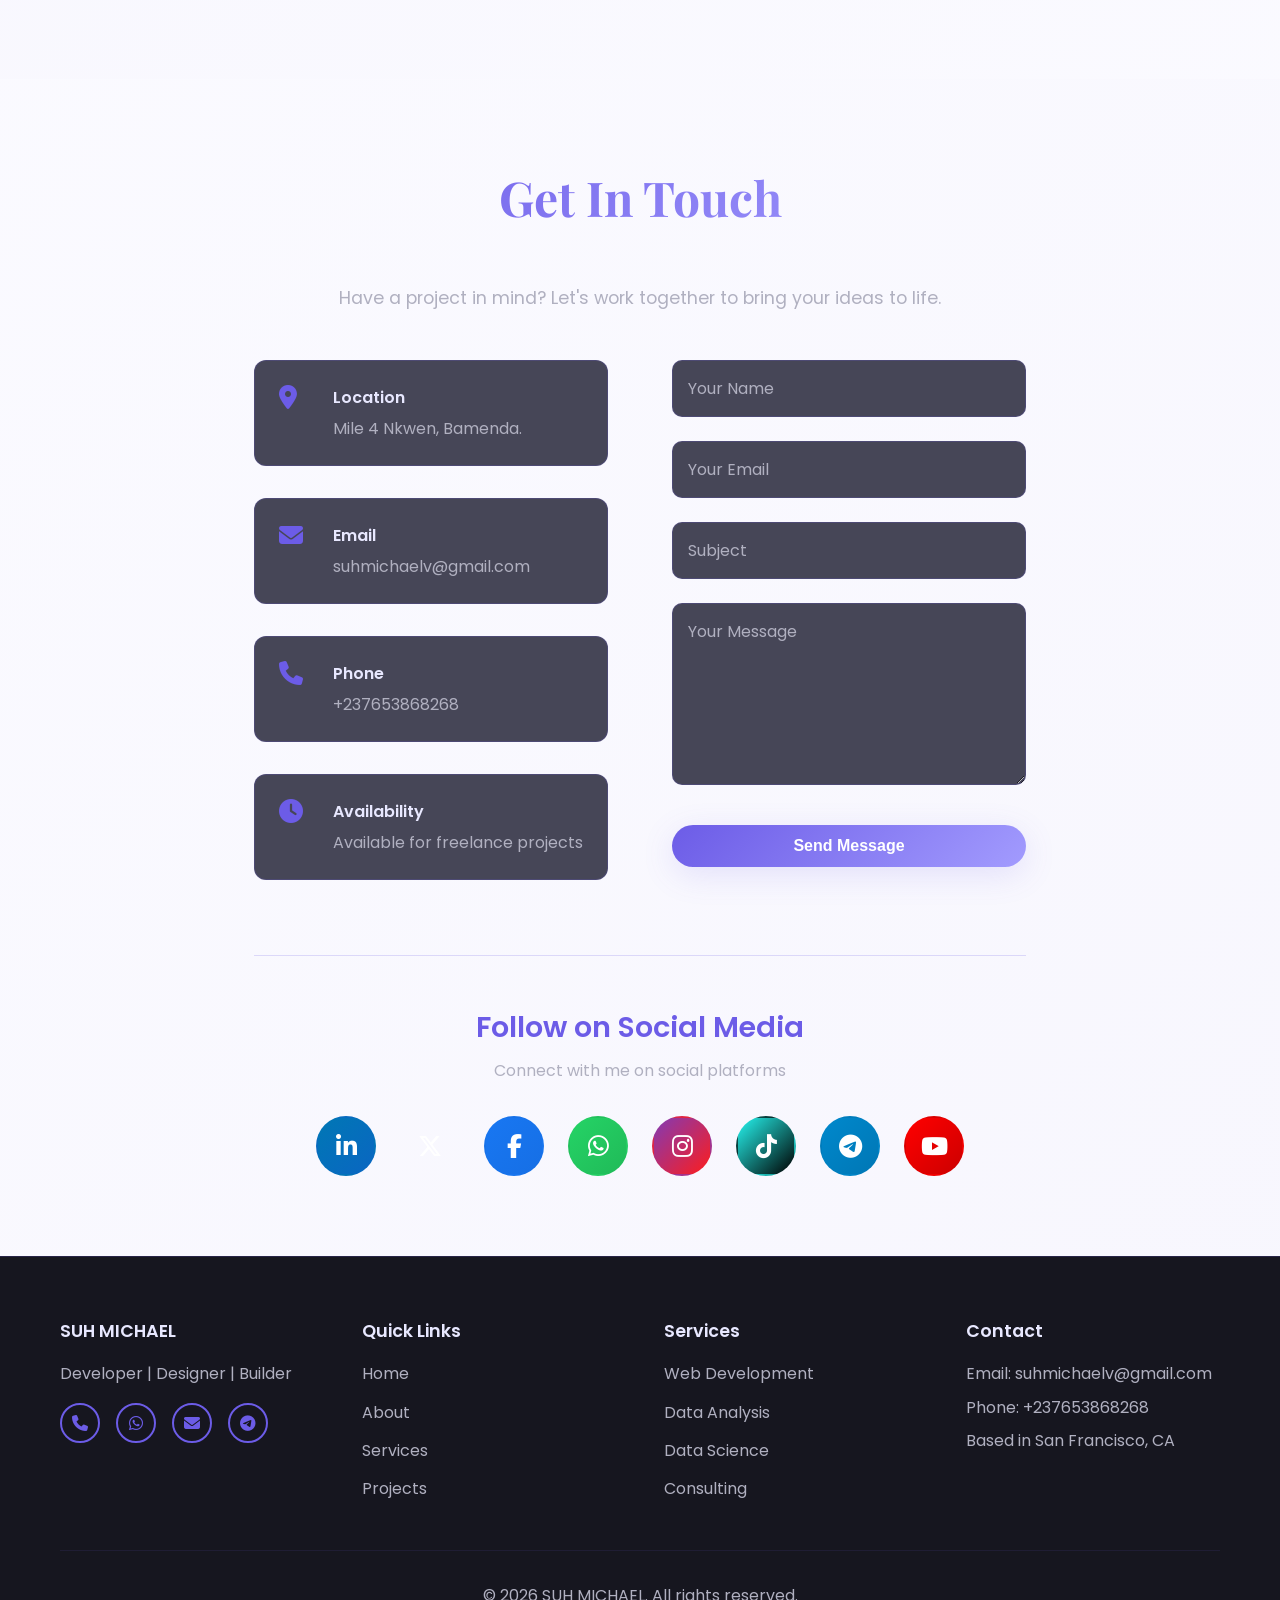
==== commit 3cd51934: "Add X link to social media" ====
--- a/index.html
+++ b/index.html
@@ -557,6 +557,9 @@
                     <a href="https://cm.linkedin.com/in/suh-michael-v-8092bb27b" class="social-media-link linkedin" title="LinkedIn" target="_blank">
                         <i class="fab fa-linkedin-in"></i>
                     </a>
+                    <a href="https://X.com/MikeLV237" class="social-media-link x" title="X" target="_blank">
+                        <i class="fab fa-x-twitter"></i>
+                    </a>
                     <a href="https://facebook.com/sur.michaelv" class="social-media-link facebook" title="Facebook" target="_blank">
                         <i class="fab fa-facebook-f"></i>
                     </a>
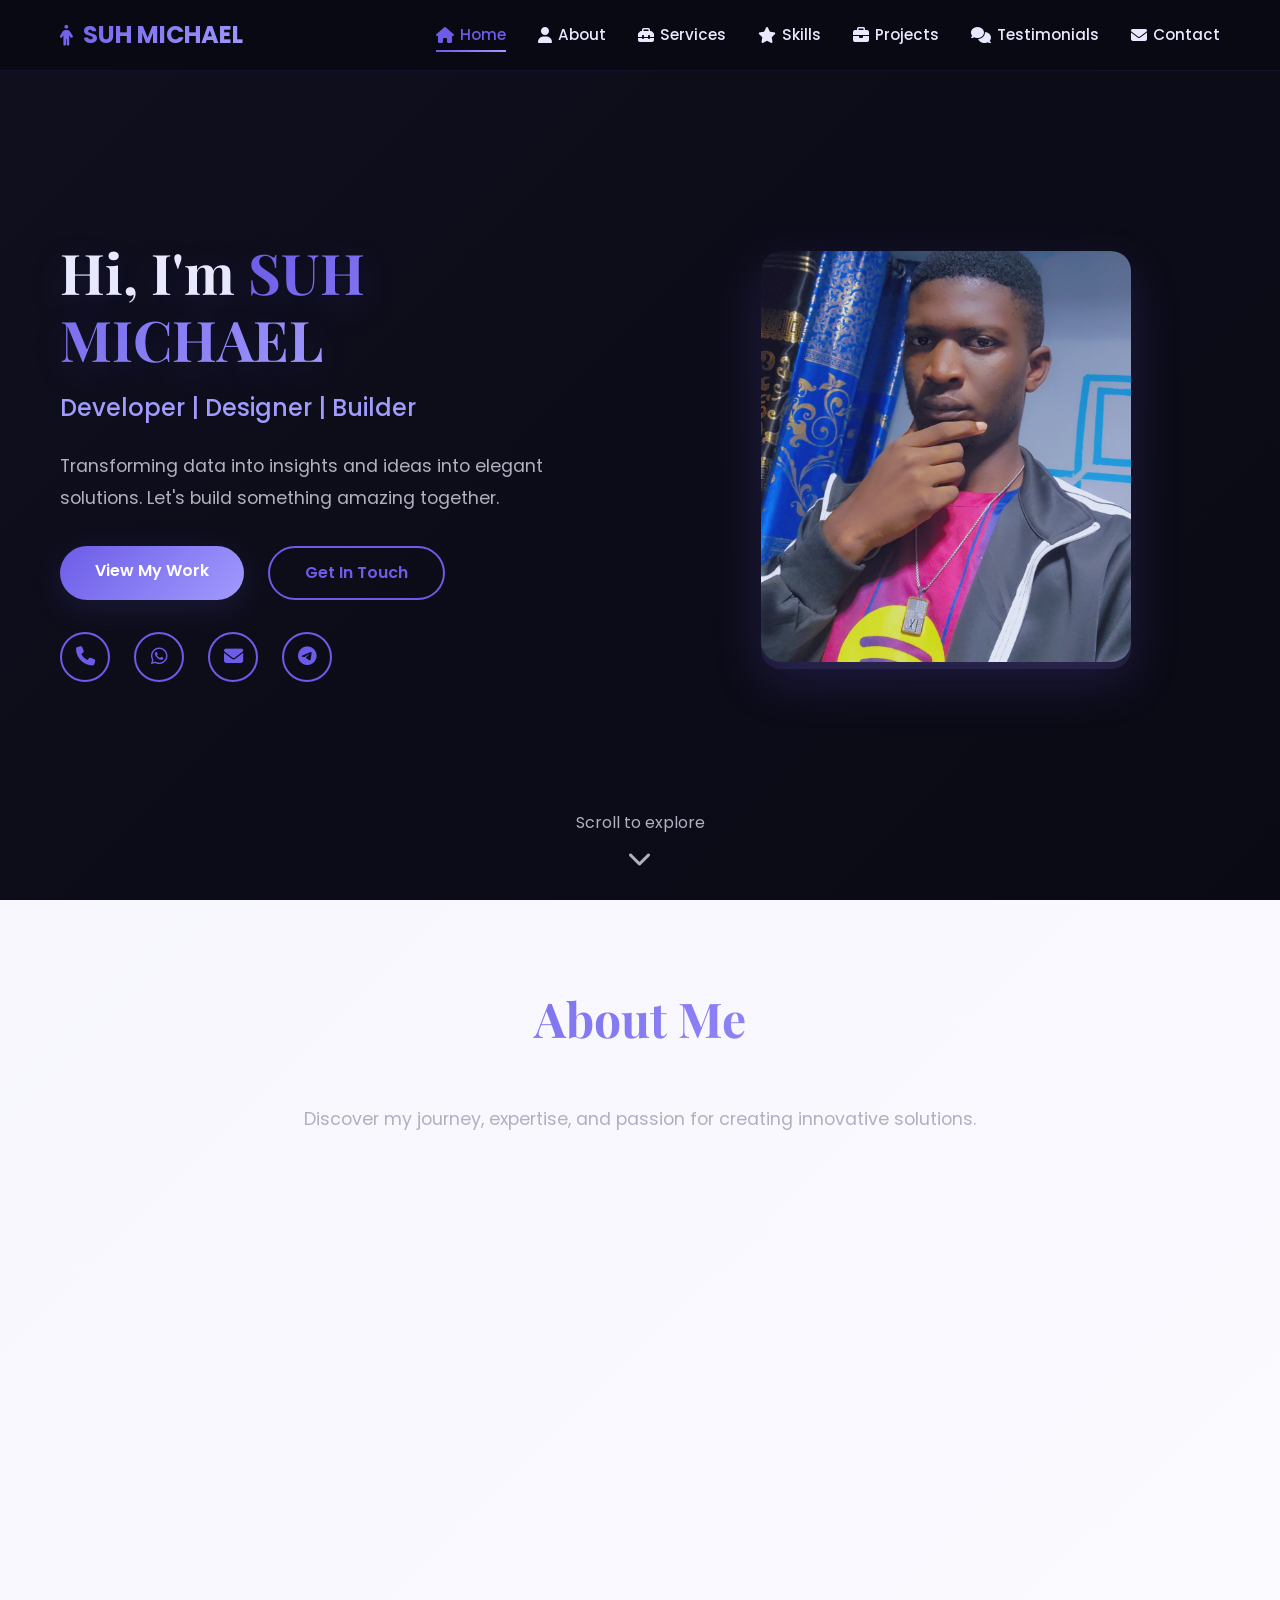
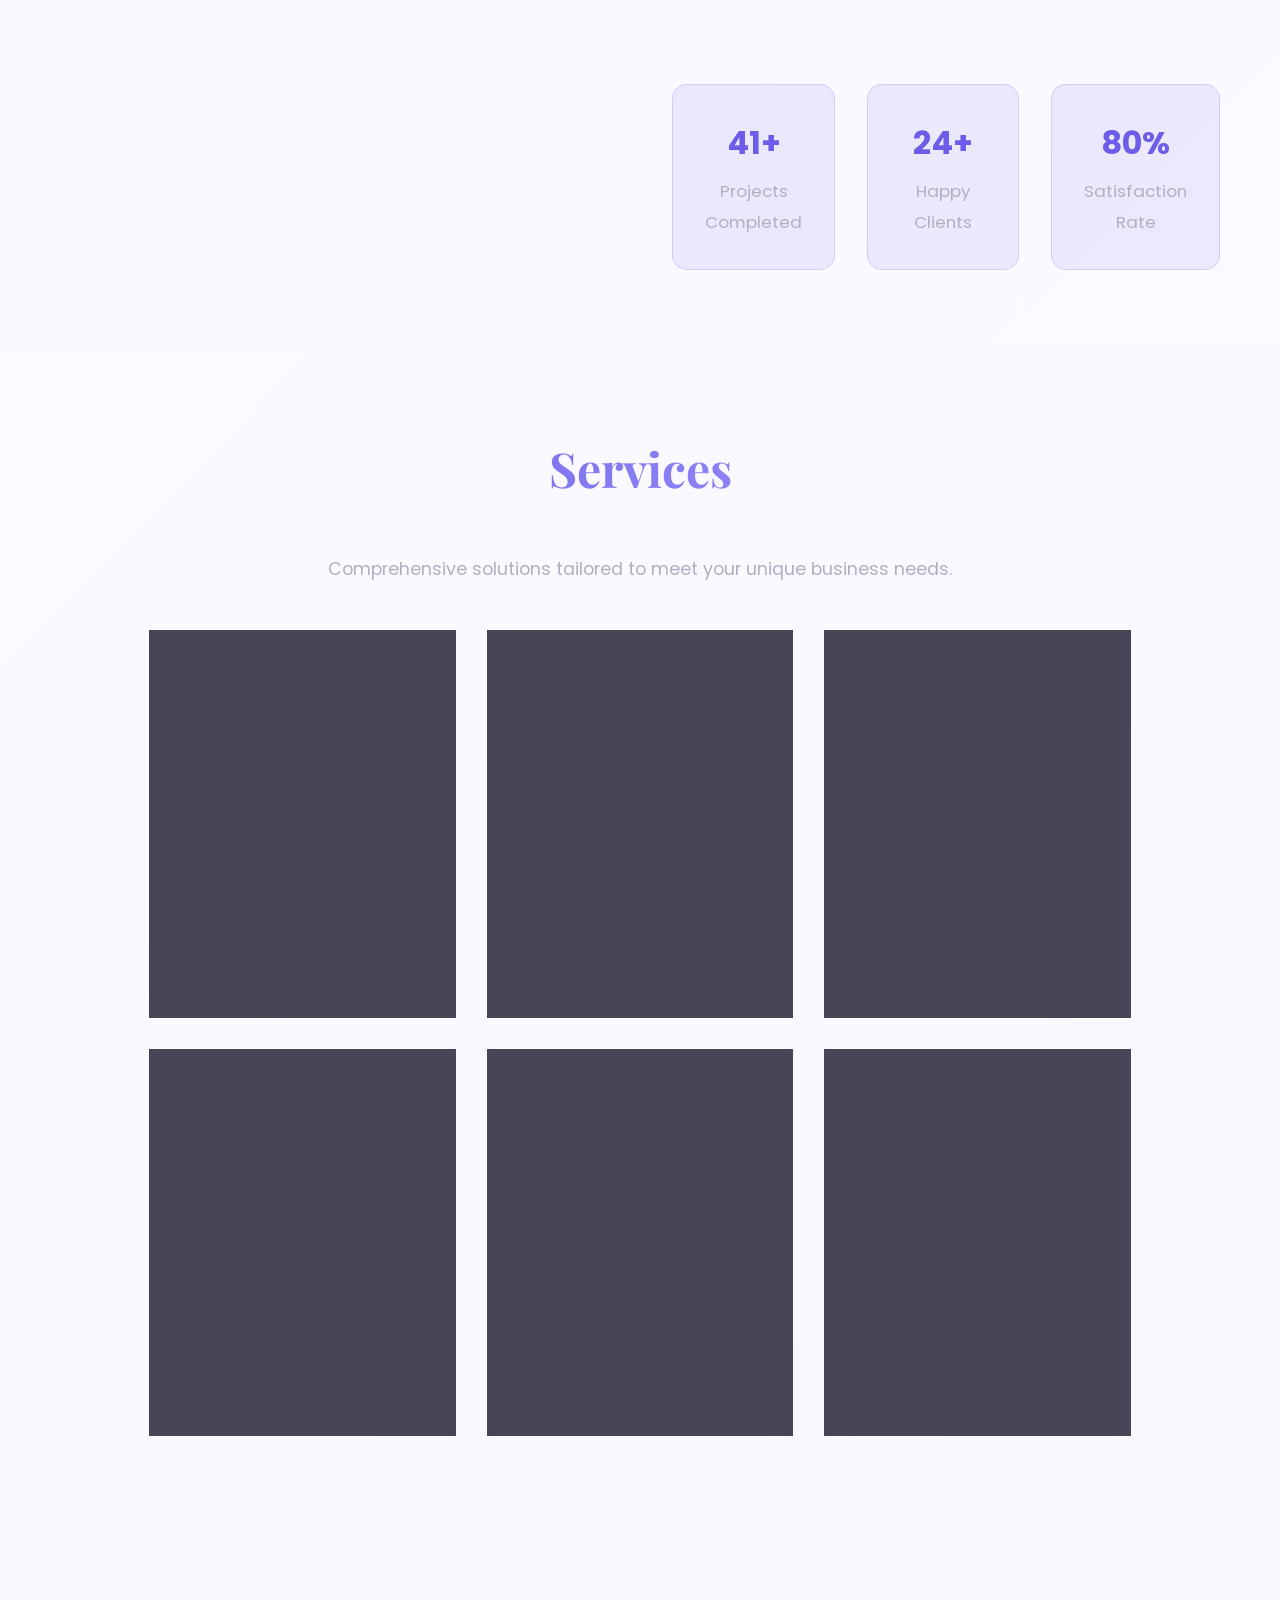
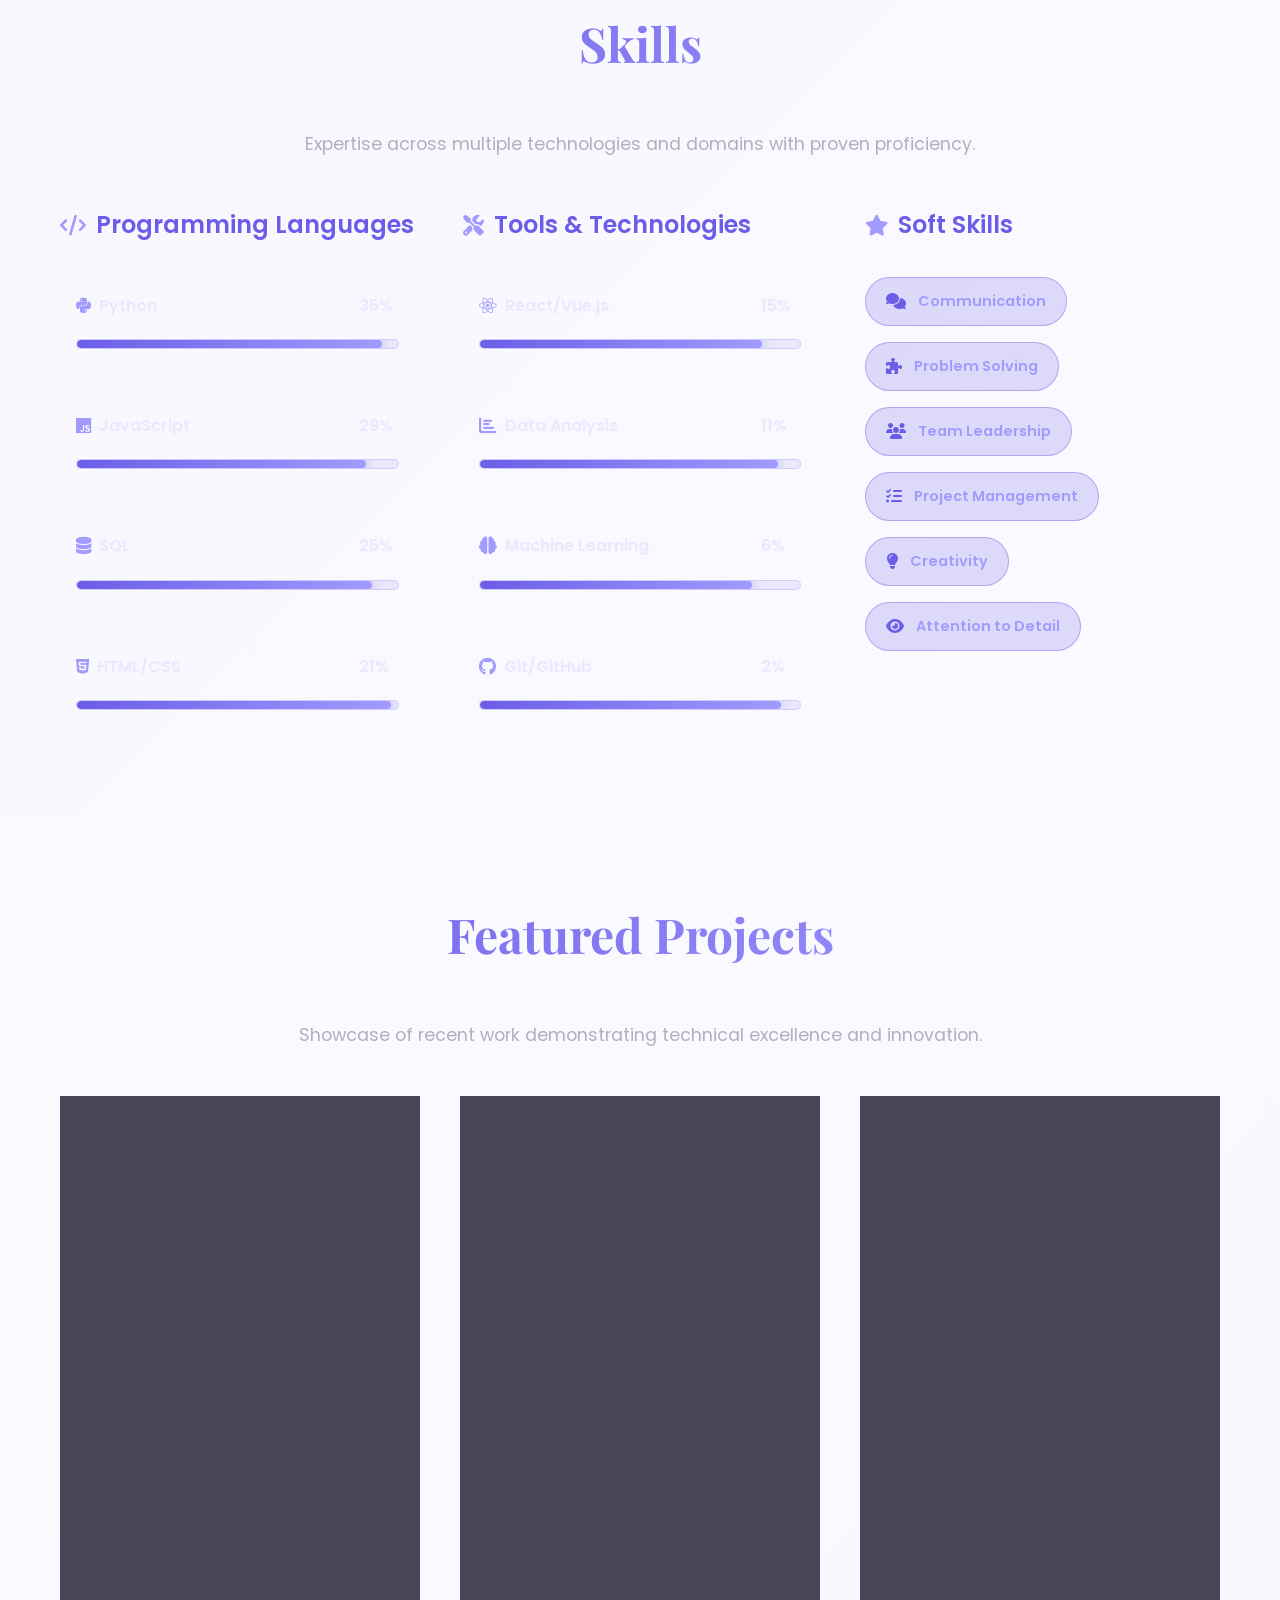
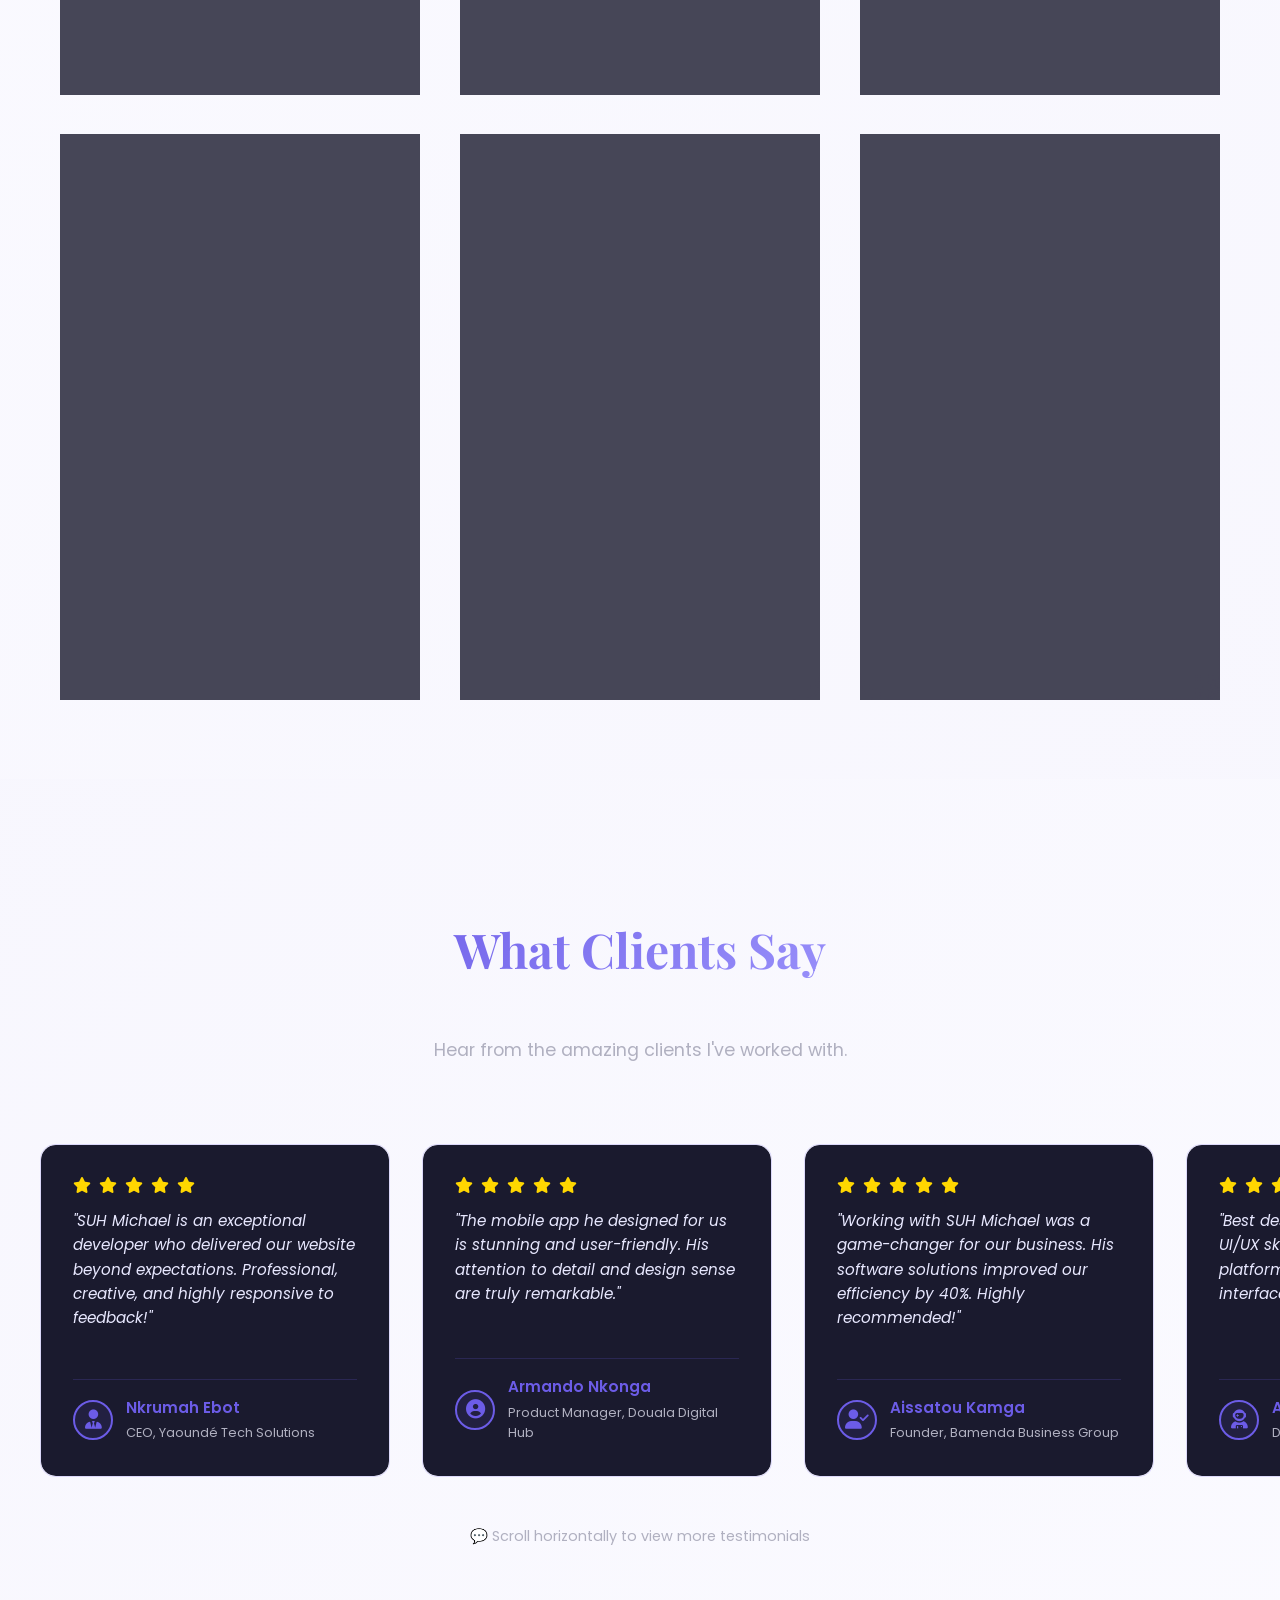
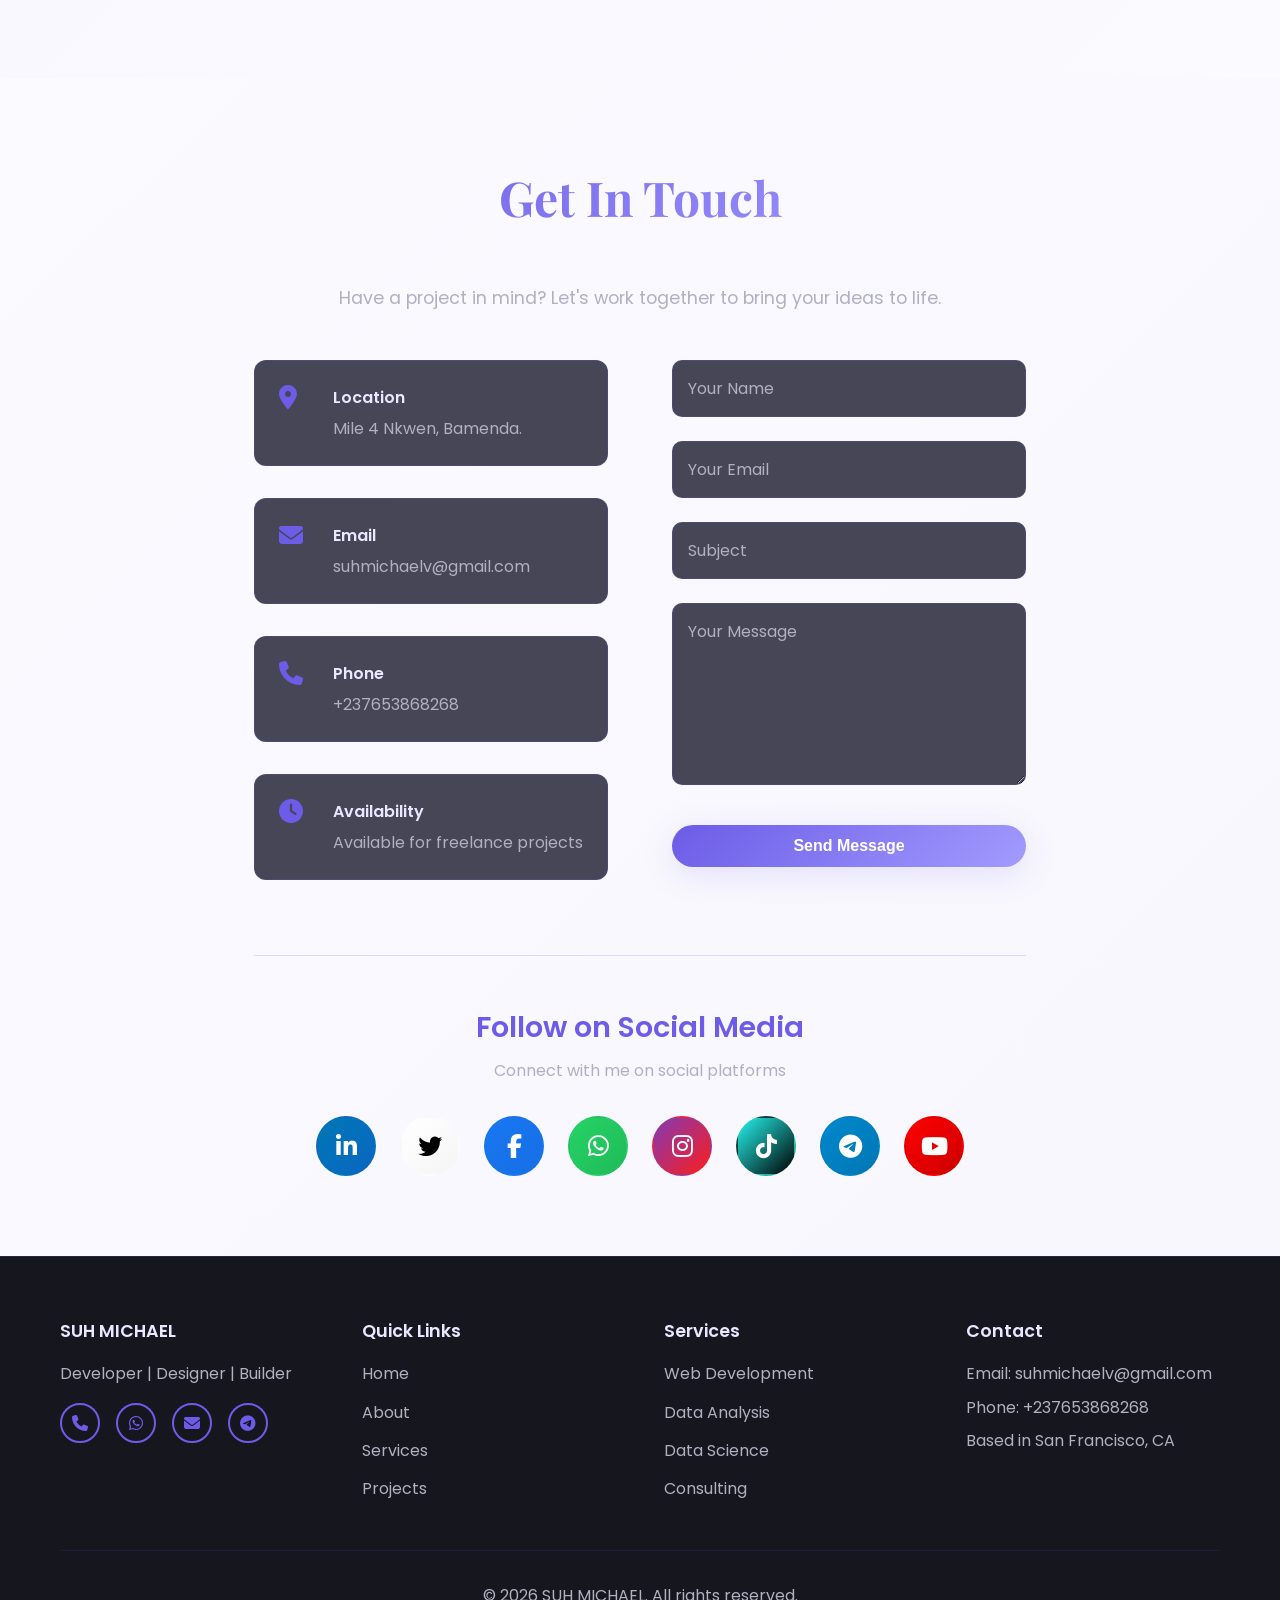
==== commit 202e7556: "Use old Twitter icon for X link" ====
--- a/index.html
+++ b/index.html
@@ -558,7 +558,7 @@
                         <i class="fab fa-linkedin-in"></i>
                     </a>
                     <a href="https://X.com/MikeLV237" class="social-media-link x" title="X" target="_blank">
-                        <i class="fab fa-x-twitter"></i>
+                        <i class="fab fa-twitter"></i>
                     </a>
                     <a href="https://facebook.com/sur.michaelv" class="social-media-link facebook" title="Facebook" target="_blank">
                         <i class="fab fa-facebook-f"></i>
--- a/styles.css
+++ b/styles.css
@@ -1392,6 +1392,17 @@
     box-shadow: 0 0 30px rgba(255, 0, 0, 0.5);
 }
 
+.social-media-link.x {
+    background: linear-gradient(135deg, #FFFFFF, #F5F5F5);
+    color: #000000;
+}
+
+.social-media-link.x:hover {
+    border-color: #000000;
+    box-shadow: 0 0 30px rgba(0, 0, 0, 0.3);
+    color: #000000;
+}
+
 /* ===== FOOTER ===== */
 .footer {
     background: rgba(10, 10, 20, 0.95);
